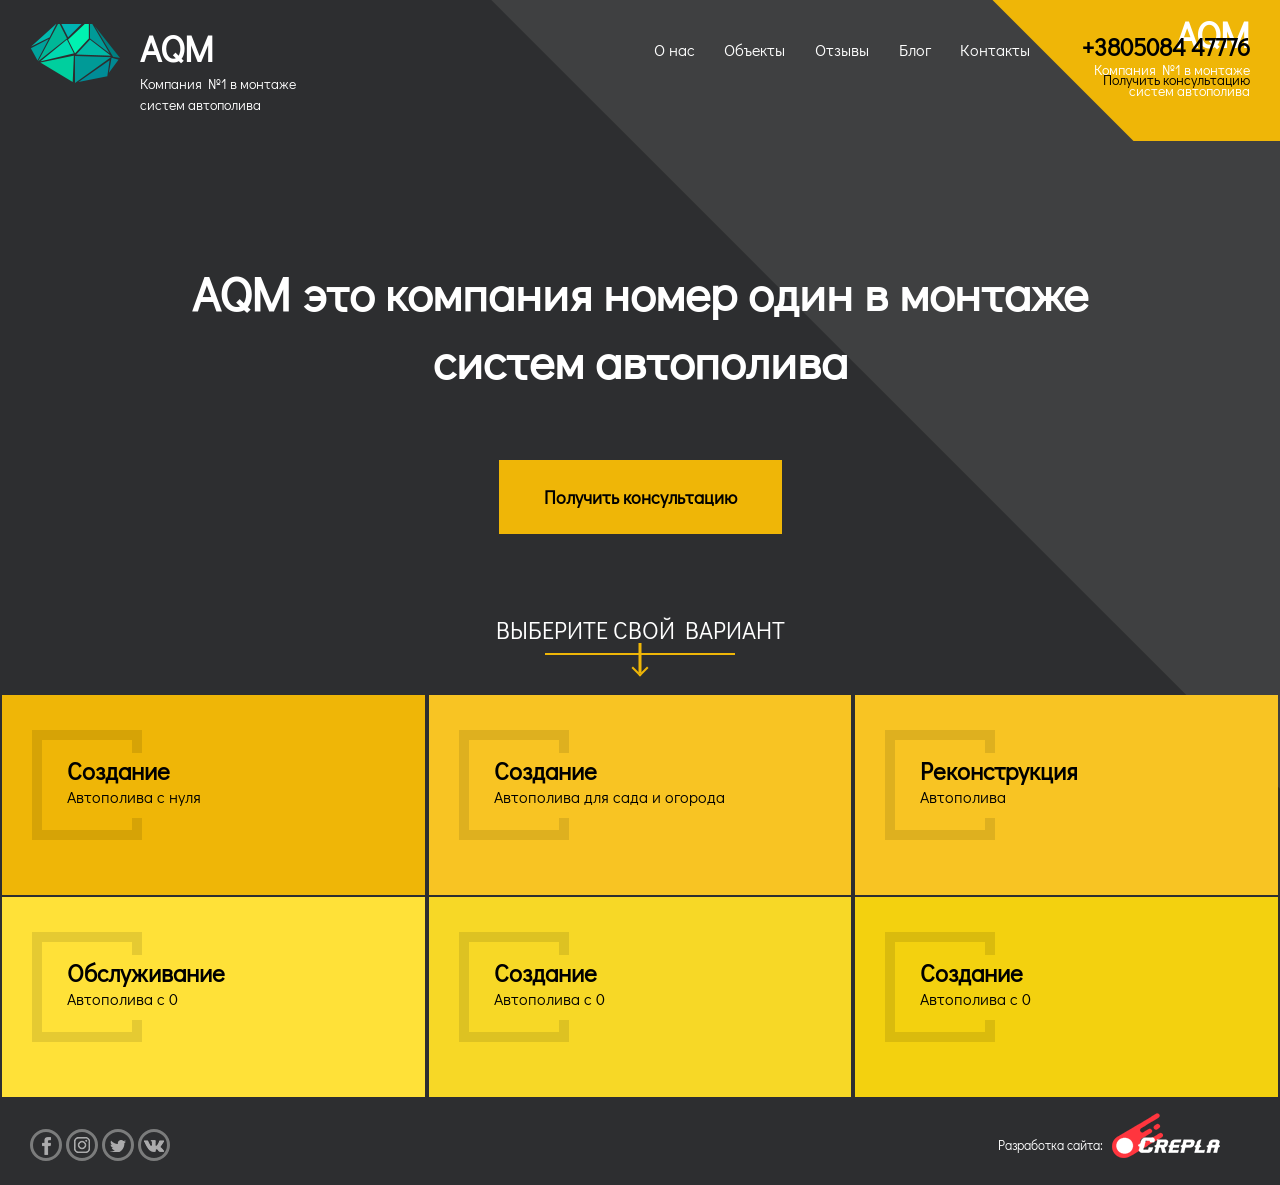
==== index.html @ 37f08224 "1" ====
<!DOCTYPE html>
<html lang="ru">
<head>
	<meta charset="UTF-8">
	<meta http-equiv="X-UA-Compatible" content="IE=edge">
	<meta name="viewport" content="width=device-width, initial-scale=1">
	<title>main</title>
	<link rel="shortcut icon" href="img/logo.png" type="image/png">
	<link rel="stylesheet" href="css/style.min.css">
	<link href="https://fonts.googleapis.com/css?family=Didact+Gothic" rel="stylesheet">
</head>
<body>

	<div class="figure_wrapper">
		<div class="figure1"></div>
		<div class="figure2"></div>

		<header class="header clearfix">
			<div class="logo">
				<h1>AQM</h1>
				<span>Компания №1 в монтаже систем автополива</span>
			</div>

			<div class="header_right">
				<div class="show_menu">
					<div class="menu_line"></div>
					<div class="menu_line"></div>
					<div class="menu_line"></div>
				</div>
				<nav class="hide">
					<div class="hide_menu"></div>
					<div class="menu_text">
						<h1>AQM</h1>
						<span>Компания №1 в монтаже систем автополива</span>
					</div>
					<ul class="menu_inline">
						<li><a href="about.html">О нас</a></li>
						<li><a href="gallery.html">Объекты</a></li>
						<li><a href="reviews.html">Отзывы</a></li>
						<li><a href="blog.html">Блог</a></li>
						<li><a href="contact.html">Контакты</a></li>
					</ul>
				</nav>
				<div class="header_phone">
					<a href="tel:+380508447776" class="phone">+3805084 47776</a>
					<a href="#" class="text">Получить консультацию</a>
				</div>
			</div>
		</header>

		<div class="wrapper_main">

			<div class="caption">
				<h1>AQM это компания номер один в монтаже систем автополива</h1>
				<button>Получить консультацию</button>
				<span>Выберите свой вариант</span>
				<div class="figures"></div>
			</div>

			<div class="variants">
				<ul>
					<li>
						<a href="#">
							<div class="variant">
								<span>Создание</span>
								<span>Автополива с нуля</span>
							</div>
						</a>
					</li>
					<li>
						<a href="#">
							<div class="variant">
								<span>Создание</span>
								<span>Автополива для сада и огорода</span>
							</div>
						</a>
					</li>
					<li>
						<a href="#">
							<div class="variant">
								<span>Реконструкция</span>
								<span>Автополива</span>
							</div>
						</a>
					</li>
					<li>
						<a href="#">
							<div class="variant">
								<span>Обслуживание</span>
								<span>Автополива с 0</span>
							</div>
						</a>
					</li>
					<li>
						<a href="#">
							<div class="variant">
								<span>Создание</span>
								<span>Автополива с 0</span>
							</div>
						</a>
					</li>
					<li>
						<a href="#">
							<div class="variant">
								<span>Создание</span>
								<span>Автополива с 0</span>
							</div>
						</a>
					</li>
				</ul>
			</div>
		</div>

		<footer class="footer">
			<div class="social">
				<a href="#">
					<div class="social_sprite fb">
					</div>
				</a>
				<a href="#">
					<div class="social_sprite inst">
					</div>
				</a>
				<a href="#">
					<div class="social_sprite tw">
					</div>
				</a>
				<a href="#">
					<div class="social_sprite vk">
					</div>
				</a>
			</div>

			<div class="made_by clearfix">
				<span>Разработка сайта:</span>
				<a href="http://www.crepla.com/">
					<div class="manufacturer"></div>
				</a>
			</div>
		</footer>
	</div>

</body>
</html>
---- css/style.min.css ----
@charset "UTF-8";*,body,html{margin:0;padding:0}body{background-color:#2d2e30;font-family:'Didact Gothic',sans-serif}*{box-sizing:border-box;background-repeat:no-repeat}.figure_wrapper{position:relative;width:100%;height:100%;margin:0 auto;overflow:hidden}.figure_wrapper .figure1{position:absolute;z-index:-1;top:-3500px;left:50%;width:5000px;height:5000px;background-color:#3f4041;transform:rotate(-45deg) translateX(-80px)}.figure_wrapper .figure2,.figure_wrapper .figure3{position:absolute;z-index:-1;background-color:#efb607}.figure_wrapper .figure2{right:-240px;transform:skew(45deg) translateX(540px);top:-6px;width:1000px;height:147px}.figure_wrapper .figure3{top:-3500px;left:50%;width:5000px;height:5000px;transform:rotate(-45deg) translateX(-80px)}.figure_wrapper .figure4{left:50%;width:5000px;height:5000px;transform:skew(-30deg) translateX(-28%)}.figure_wrapper .figure4,.figure_wrapper .figure5,.figure_wrapper .figure6{position:absolute;z-index:-1;background-color:#efb607}.figure_wrapper .figure5{left:50%;top:-6px;width:4000px;height:4000px}.figure_wrapper .figure6{top:-250px;right:-1500px;width:2000px;height:2000px;transform:rotate(45deg)}.figure_wrapper .figure7{position:absolute;z-index:1;top:-6px;right:-1300px;width:1000px;height:1147px;background-color:#efb607;transform:skew(45deg)}.figure_wrapper .figure8{position:absolute;z-index:0;left:-4500px;width:4000px;height:4000px;background-color:#232323;transform:rotate(45deg) translatey(-20%)}.figure_wrapper .figure9{position:absolute;z-index:0;right:-1850px;width:1000px;height:1147px;background-color:#efb607;transform:rotate(45deg) translatey(100%)}h1,h2,h3,h4,h5,h6,p,ul{margin:0;padding:0;list-style-type:none}h1,h2,h3,h4,h5,h6{font-family:'Didact Gothic';font-weight:700}a:active,a:hover,a:link,a:visited{text-decoration:none;color:#000}.header .header_right nav,.menu_inline li{display:inline-block}.button,button{cursor:pointer;margin:0;outline:none}.clearfix::after{content:'';display:block;clear:both}.wrapper{width:100%;max-width:1324px;padding:0 20px;margin:0 auto;min-height:calc(100vh - 265px)}.wrapper_about{max-width:1200px;margin:0 auto}.wrapper_main{width:100%;margin:0 auto;min-height:calc(100vh - 265px)}.wrapper_services,.wrapper_wide{padding:0 30px;margin:0 auto;min-height:calc(100vh - 255px)}.wrapper_services{max-width:1248px;padding:0 20px}.content,.sidebar{display:inline-block}.content{vertical-align:top;float:left;width:67.5%;max-width:864px}.sidebar{float:right;width:31%;max-width:400px}.block{border-radius:5px;background-color:#fff;overflow:hidden}.block_full_news{background-color:#fff;box-shadow:0 0 10px rgba(0,0,0,.1)}.breadcrumbs{margin-left:20px}.breadcrumbs ul li{position:relative;padding-right:25px;font-size:14px;color:#999}.breadcrumbs ul li::after{content:'';position:absolute;right:8px;top:30px;width:6px;height:6px;border-top:1px solid #f0f0f0;border-right:1px solid #f0f0f0;transform:rotate(45deg)}.breadcrumbs ul li:last-child::after{display:none}.breadcrumbs ul li a{font-size:14px;color:#666;line-height:65px;text-decoration:underline}.footer,.header{width:100%;margin:-1px auto 45px}.header .logo{float:left;width:330px;padding-left:140px;margin-top:25px;color:#fff;background-image:url(../img/logo.png);background-position:30px -5px}.header .header_right .menu_text h1,.header .logo h1{font-size:36px}.about .help .numbers .progress span,.header .header_right .menu_text span,.header .logo span{font-size:14px}.header .logo_black{color:#000}.header .header_right{float:right}.header .header_right .menu_text{position:absolute;top:10px;right:30px;width:180px;color:#fff;text-align:right}.header .header_right nav ul{z-index:10;display:inline-block;padding-right:35px}.header .header_right nav ul li{padding:0 1vw;padding-top:45px;padding-bottom:45px;margin-top:-5px;font-size:16px}.header .header_right nav ul li:hover{cursor:pointer;padding-top:31px;border-top:14px solid #efb607;font-family:'Didact Gothic';font-weight:700}.header .header_right nav ul li:hover a{border-bottom:1px dashed #fff}.header .header_right nav ul li a{color:#fff}.header .header_right .header_phone{position:relative;z-index:2;display:inline-block;padding-right:30px;margin-top:20px}.header .header_right .header_phone .phone{display:block;margin-bottom:8px;font-family:'Didact Gothic';font-weight:700;font-size:24px}.header .header_right .header_phone .text{float:right;font-size:14px}.header .header_right .header_phone .text:hover,.header .header_right_black_menu nav ul li:hover a{border-bottom:1px dashed #000}.header .header_right_black_menu nav ul li:hover{border-top:14px solid #000}.header .header_right_black_menu nav ul li a{color:#000}.footer{height:82px;padding:0 30px 20px;margin:0 auto}.footer .social{float:left;margin-top:30px;margin-bottom:20px}.footer .social .social_sprite{display:inline-block;width:32px;height:32px;border:3px solid #7b7c7c;border-radius:50%;background-image:url(../img/social_sprite.png)}.footer .social .social_sprite:hover{border:3px solid #fff}.footer .social .social_sprite_black{border:3px solid #000;background-image:url(../img/social_sprite_black.png)}.footer .social .social_sprite_black:hover{border:3px solid #7b7c7c}.footer .social .fb{background-position:9px 5px}.footer .social .inst{background-position:-33px 5px}.footer .social .tw{background-position:-73px 5px}.footer .social .vk{background-position:-112px 5px}.footer .made_by{float:right;width:270px;height:60px;margin:14px auto 0;text-align:center}.footer .made_by span{vertical-align:middle;font-size:13px;color:#fff}.footer .made_by .manufacturer{display:inline-block;vertical-align:middle;width:120px;height:63px;margin-left:5px;background-image:url(../img/crepla.png)}.footer .made_by_black span{color:#000}.footer .made_by_black .manufacturer{background-image:url(../img/crepla_black.png)}.caption{position:relative;padding-top:100px;margin-bottom:50px}.caption h1{width:90%;max-width:1000px;margin:0 auto 65px;font-size:48px;line-height:68px;color:#fff}.caption button{padding:25px 45px;margin-bottom:80px;border:none;outline:none;font-family:'Didact Gothic';font-weight:700;font-size:18px;background-color:#efb607}.caption span{position:relative;display:block;font-size:24px;text-transform:uppercase;color:#fff}.caption .figures,.caption .figures::after{position:absolute;left:50%;transform:translateX(-50%)}.caption .figures{bottom:-10px;border-bottom:2px solid #efb607;width:190px;height:1px}.caption .figures::before{content:'';position:absolute;top:9px;left:50%;width:10px;height:10px;transform:translateX(-50%) rotate(45deg);border-right:2px solid #efb607;border-bottom:2px solid #efb607}.caption .figures::after{content:'';top:-10px;width:3px;height:30px;background-color:#efb607}.caption,.caption h1,.variants ul{text-align:center}.variants ul li{width:33%;display:inline-block;margin-bottom:2px;text-align:left}.variants ul li:first-child{background-color:#efb607}.variants ul li:nth-of-type(2),.variants ul li:nth-of-type(3){background-color:#f8c423}.variants ul li:nth-of-type(4){background-color:#ffe138}.variants ul li:nth-of-type(5){background-color:#f7d826}.variants ul li:last-child{background-color:#f3d10f}.variants ul li a .variant{position:relative;height:200px;padding:60px 30px 60px 65px}.variants ul li a .variant::before{content:'';position:absolute;top:35px;left:30px;width:110px;height:110px;background-image:url(../img/figure_variants.png)}.variants ul li a .variant span{display:block;font-size:16px}.variants ul li a .variant span:nth-of-type(1){font-family:'Didact Gothic';font-weight:700;font-size:24px}.gallery{vertical-align:top;padding-left:50px}.gallery .screen_slider{position:relative;margin-left:10px}.gallery .screen_slider .screen_slider_points{position:absolute;top:10px;left:0}.gallery .screen_slider .screen_slider_points li{position:relative;width:5px;height:5px;margin-bottom:2.5vw;cursor:pointer;background-color:#4d4d4d}.gallery .screen_slider .screen_slider_points li:after{content:'';position:absolute;top:5px;left:2px;width:1px;height:2.5vw;background-color:#4d4d4d}.gallery .screen_slider .screen_slider_points li .active_screen{position:absolute;z-index:1;top:-15px;left:-21px;width:42px;height:30px;background-image:url(../img/logo.png);background-size:100%;background-color:transparent}.gallery .screen_slider .slider{display:inline-block;width:64%;margin-left:3%}.gallery .screen_slider .slider .slide{position:relative;margin-bottom:15px}.gallery .screen_slider .slider .slide .slide_separator{position:absolute;left:24%;height:100%;width:2px;background-color:#fff}.gallery .screen_slider .slider .slide .slide_separator::before{content:'до';position:absolute;top:25px;left:-65px;width:65px;height:30px;background-color:#fff;text-align:center}.gallery .screen_slider .slider .slide .slide_separator::after{content:'после';position:absolute;top:25px;width:65px;height:30px;background-color:#fff;text-align:center}.facebook img,.gallery .screen_slider .slider .previews .slide_preview img,.gallery .screen_slider .slider .slide img,.google img,.importance .utility .slider .slide img,.news_all .news img,.reviews .video img,.videos .video img{width:100%}.gallery .screen_slider .slider .previews .slide_preview{width:13%;display:inline-block;margin-right:.55vw}.gallery .screen_slider .slider .previews .slide_preview:last-child{margin-right:0}.gallery .screen_slider .slider .previews .slide_preview_active{background-color:#fff}.gallery .screen_slider .slider .previews .slide_preview_active img{opacity:.5}.gallery .screen_slider .slide_description{float:right;position:relative;vertical-align:top;display:inline-block;width:29%;height:40vw;margin-right:30px;padding:30px 25px 25px;background-color:#fff;color:#333;overflow:hidden}.gallery .screen_slider .slide_description .description_scroll{position:absolute;top:100px;right:13px;height:330px;width:1px;background-color:#efb607}.gallery .screen_slider .slide_description h2{font-size:24px;margin-bottom:30px;text-transform:uppercase}.gallery .screen_slider .slide_description ul li{position:relative;padding-left:20px;margin-bottom:10px;line-height:25px;font-size:14px}.gallery .screen_slider .slide_description ul li::before{content:'';position:absolute;left:0;top:9px;width:7px;height:7px;background-color:#efb607}.gallery .screen_slider .slide_description button{position:absolute;right:25px;bottom:25px;width:80%;max-width:248px;height:53px;border:1px solid #0e0e0e;background-color:#fff;font-family:'Didact Gothic';font-weight:700}.reviews{width:100%;margin-bottom:-55px;text-align:center}.reviews h2{margin-bottom:85px;font-size:30px;color:#fff;text-align:center}.reviews .video{position:relative;display:inline-block;width:30%;margin-right:3%;margin-bottom:55px}.about .help .numbers .progress:nth-of-type(3),.reviews .video:nth-of-type(3n){margin-right:0}.about .woman .woman_text,.reviews .video button{position:absolute;top:50%;left:50%;transform:translate(-50%,-50%)}.reviews .video button{width:4vw;height:4vw;background-color:transparent;border:none}.about{background-color:#fff}.about .woman{position:relative;width:100%;height:500px;background-image:url(../img/woman.png);background-position:50% 0;color:#fff}.about .woman .woman_text{font-size:24px;line-height:38px;text-align:center}.about .help h2,.about .woman .woman_text h2{margin-bottom:10px;text-align:center;text-transform:uppercase}.about .help h2{position:relative;font-size:24px;margin-top:40px;margin-bottom:50px}.about .help h2::after{content:'';position:absolute;left:50%;bottom:-25px;transform:translate(-50%);width:150px;height:5px;background-color:#efb607}.about .help p{width:100%;max-width:1040px;padding:0 20px;margin:0 auto 60px;text-align:center;font-size:14px;line-height:22px}.about .help .numbers{width:810px;margin:0 auto 50px;text-align:center}.about .help .numbers .progress{display:inline-block;width:180px;margin-right:100px;text-align:center;vertical-align:top}.about .help .numbers .progress .number{font-family:'Didact Gothic';font-weight:700;font-size:30px;line-height:52px}.about .help .about{padding:20px}.about .help .about img{float:left;margin-right:20px;max-width:100%}.about .help .about p{max-width:1200px;padding:0;text-align:left}.contact{float:left;width:40%;min-width:400px;color:#fff}.contact h2{margin-bottom:40px;font-size:30px;text-transform:uppercase}.contact form label{font-size:14px;color:#ccc;line-height:32px}.contact form input{width:100%;height:50px;padding:20px;margin-top:5px;margin-bottom:10px;font-size:14px;outline:none}.contact form input::-webkit-input-placeholder,.contact form textarea::-webkit-input-placeholder{color:#333}.contact form input::-moz-placeholder,.contact form textarea::-moz-placeholder{color:#333}.contact form input:-ms-input-placeholder,.contact form textarea:-ms-input-placeholder{color:#333}.contact form input::placeholder,.contact form textarea::placeholder{color:#333}.contact form textarea{width:100%;height:127px;margin-top:5px;padding:20px;outline:none;resize:none}.contact form .button{width:174px;height:56px;margin-top:25px;border:none;outline:none;background-color:#efb607}.address,.address_services{float:right;width:390px;height:380px;margin-top:80px;padding:30px 20px;background-color:#fff;font-size:18px}.address .address_element{height:45px;padding-left:70px;margin-bottom:40px;background-image:url(../img/addredd_sprite.png)}.address .timetable{background-position:0 -85px}.address .email{background-position:0 -168px}.address .phone{background-position:0 -255px}.address_services{margin-top:-70px}.address_services .address_element{padding-left:70px;margin-bottom:40px;height:45px;background-image:url(../img/addredd_sprite.png)}.address_services .timetable{background-position:0 -85px}.address_services .email{background-position:0 -168px}.address_services .phone{background-position:0 -255px}.laying{position:relative;z-index:-1;width:100%;height:34.2vw;margin:0 auto;background-image:url(../img/big_sprite.jpg);background-position:50% 0;background-size:100%;color:#fff}.laying h1,.videos{width:100%;text-align:center}.laying h1{position:absolute;left:50%;top:50%;transform:translate(-50%,-50%);max-width:940px;font-size:40px;line-height:52px}.importance{position:relative;color:#fff}.importance h2,.videos h2{font-size:30px;text-transform:uppercase;text-align:center}.importance h2{padding:0 20px;margin:70px 0}.importance .utility{margin-bottom:50px}.importance .utility h3{position:relative;font-size:24px;text-transform:uppercase;line-height:38px;margin-bottom:40px}.importance .utility h3::after{content:'';position:absolute;bottom:-15px;left:0;width:130px;height:6px;background-color:#efcc07}.importance .utility .slider{float:left;position:relative;width:400px;height:auto;margin-right:30px;margin-bottom:20px}.importance .utility .slider .arrow{position:absolute;bottom:-25px;width:55px;height:55px;background-color:#efb607;cursor:pointer}.importance .utility .slider .arrow::after{content:'';position:absolute;width:15px;height:15px;border-top:1px solid #2c2201;border-left:1px solid #2c2201}.importance .utility .slider .left_arrow{left:15px}.importance .utility .slider .left_arrow::after{top:20px;left:20px;transform:rotate(-45deg)}.importance .utility .slider .right_arrow{right:15px}.importance .utility .slider .right_arrow::after{top:20px;right:24px;transform:rotate(135deg)}.importance .utility p{line-height:22px}.videos{margin-bottom:60px}.videos h2{margin:50px;color:#fff}.videos .video{position:relative;display:inline-block;width:30.5%;margin-right:3%}.bottom_menu .opened_menu .opened_menu_news:last-child,.request form input[type=text]:last-child,.videos .video:last-child{margin-right:0}.videos .video button{position:absolute;left:50%;top:50%;width:50px;height:50px;transform:translate(-50%,-50%);background-color:transparent;border:none}.request,.request form{width:100%;text-align:center}.request{height:380px;margin:0 auto;padding-top:90px;background-color:#efb607;padding-bottom:0}.request .wrapper{max-width:1120px;padding:0 20px}.map h2,.request h2{font-size:30px;text-transform:uppercase}.request h2{margin-bottom:50px}.request form{max-width:1100px}.request form input[type=text]{width:30%;height:55px;padding:20px;margin-bottom:35px;margin-right:7px;outline:none}.request form .button{min-width:260px;padding:20px;border:3px solid #000;font-size:18px;background-color:transparent}.map{padding-top:75px;margin-bottom:-100px}.map h2{margin-top:10px;color:#fff;line-height:43px}.map .address{margin-top:-95px}.bottom_menu{width:100%;max-width:1284px;margin-bottom:30px;box-shadow:0 0 10px rgba(0,0,0,.1)}.bottom_menu ul{padding-left:28px}.bottom_menu ul li{padding:0 20px;height:60px;line-height:60px;cursor:pointer}.bottom_menu .opened_menu .bottom_menu ul li:hover,.bottom_menu .opened_menu .side_menu ul li:hover,.bottom_menu ul li:hover{background-color:#f7f7f7}.bottom_menu ul li a{font-family:'Didact Gothic';font-weight:700;font-size:14px}.bottom_menu .opened_menu{display:none;position:absolute;z-index:1;top:143px;width:1285px;height:375px;background-color:#fff;box-shadow:0 0 20px rgba(0,0,0,.2);border-radius:5px;vertical-align:top}.bottom_menu .opened_menu .bottom_menu{margin-bottom:0;border-bottom:1px solid #f2f2f2;box-shadow:none}.bottom_menu .opened_menu .side_menu{display:inline-block;width:235px;margin-right:40px;vertical-align:top}.bottom_menu .opened_menu .side_menu ul{padding-left:0}.bottom_menu .opened_menu .side_menu ul li{height:50px;border-bottom:1px solid #f2f2f2;line-height:50px;cursor:pointer}.bottom_menu .opened_menu .opened_menu_news{display:inline-block;width:320px;height:254px;margin:25px 10px 25px 0;font-size:14px}.bottom_menu .opened_menu .opened_menu_news img{margin-bottom:5px}.bottom_menu .opened_menu .opened_menu_news h3{font-size:14px;line-height:22px;margin-bottom:15px}.bottom_menu .opened_menu .opened_menu_news .date,.slider{position:relative}.bottom_menu .opened_menu .opened_menu_news .date img,.full_news .full_news_text .underheader .calendar img{position:absolute}.bottom_menu .opened_menu .opened_menu_news .date span{padding-left:25px}.slider{height:460px;margin-bottom:45px}.slider .slider_text{position:absolute;top:270px;width:864px;height:140px;padding:35px 30px 30px;background-color:rgba(0,0,0,.7);color:#fff}.slider .slider_text h2{width:450px;font-size:22px;line-height:24px;margin-bottom:14px}.slider .slider_text span{font-size:14px;line-height:24px}.slider .bullets ul{position:absolute;top:427px;left:50%;transform:translateX(-50%)}.slider .bullets ul li{display:inline-block;width:12px;height:12px;border:2px solid #fff;border-radius:6px;cursor:pointer}.slider .bullets .active_bullet{background-color:#fff}.news_all{width:100%;text-align:justify}.news_all .news{position:relative;display:inline-block;width:49%;max-width:422px;min-height:440px;margin-bottom:20px}.news_all .news:last-child{float:right}.news_all .news .news_text{min-height:200px;padding:20px;line-height:22px}.news_all .news .news_text h3{font-size:16px;margin-bottom:10px;margin-top:-5px;height:45px}.news_all .news .news_text p{font-size:14px;color:#666}.news_all .news .news_text .date{width:100px;margin-top:13px;padding-left:35px;background-image:url(../img/calendar.png);background-position:0 2px}.news_all .news .news_text .date span,.subscribe span{font-size:14px}.news_all .news .news_text a{float:right;text-decoration:underline;font-size:14px;color:#333;margin-top:-25px}.pages{text-align:center;margin-bottom:20px}.pages ul li{display:inline-block;color:#fff;cursor:pointer}.pages ul .page{display:inline-block;width:40px;height:40px;background-color:#fff;color:#666;text-align:center;line-height:40px}.pages ul .page_arrow{width:80px}.best .sidebar_slider .sidebar_slider_text .bullets ul .active,.pages ul .active{background-color:#efb607}.search{position:relative}.search form input{width:360px;padding-left:16px;border:none;line-height:50px;outline:none}.search form button{position:absolute;top:1px;right:0;width:40px;height:51px;border:none;background-color:#fff;background-image:url(../img/search_button.png);background-position:12px 19px;cursor:pointer;outline:none}.search,.sidebar_news{margin-bottom:20px}.sidebar_news .switch{background-color:#f3f3f3}.sidebar_news .switch button{width:50%;height:50px;border:none;border-top-left-radius:5px;border-top-right-radius:5px;font-size:14px;outline:none}.sidebar_news .switch button:nth-of-type(2){margin-left:-1.5%}.sidebar_news .switch .active_button{background-color:#fff;font-family:'Didact Gothic';font-weight:700}.sidebar_news .fresh_news .one_news{position:relative;min-height:96px;padding:16px 20px 20px 84px;border-bottom:1px solid #f0f0f0;line-height:20px}.sidebar_news .fresh_news .one_news img{position:absolute;top:20px;left:20px}.sidebar_news .fresh_news .one_news h3{font-size:14px;color:#333}.sidebar_news .fresh_news .one_news span{font-size:12px;color:#666}.subscribe{padding:20px;margin-bottom:20px}.subscribe h4{font-size:18px;line-height:22px;margin-bottom:25px}.subscribe form{margin-top:10px}.subscribe form input{width:64%;height:45px;padding-left:15px;margin-right:5px;border:none;border-radius:5px;background-color:#f2f2f2;outline:none}.subscribe form input:placeholder{color:#000}.prev_next a,.subscribe form button{font-family:'Didact Gothic';font-weight:700}.subscribe form button{float:right;width:33.3%;height:45px;background-color:#efb607;border:none;border-radius:5px;outline:none}.best{min-height:423px}.best h4{padding-left:20px;line-height:67px}.best .sidebar_slider .sidebar_slider_text{position:relative;padding:20px 20px 60px}.best .sidebar_slider .sidebar_slider_text .rating ul{margin-top:-5px;margin-bottom:20px}.best .sidebar_slider .sidebar_slider_text .rating ul li{display:inline-block;margin-right:-2px}.best .sidebar_slider .sidebar_slider_text a{position:absolute;top:15px;right:20px;color:#333;text-decoration:underline}.best .sidebar_slider .sidebar_slider_text h5{margin:0 auto;width:100%;text-align:center;line-height:22px}.best .sidebar_slider .sidebar_slider_text .bullets{position:absolute;bottom:20px;left:50%;transform:translateX(-50%)}.best .sidebar_slider .sidebar_slider_text .bullets ul li{display:inline-block;width:12px;height:12px;border-radius:6px;background-color:#f2f2f2;cursor:pointer}.best,.google,.share h3{margin-bottom:20px}.full_news .big_sprite,.recommend .recommend_news_all .recommend_news img{width:100%}.full_news .full_news_text h2{font-size:22px;line-height:60px;padding-left:20px;color:#333}.full_news .full_news_text .underheader{position:relative;padding-left:20px;margin-bottom:20px}.full_news .full_news_text .underheader .calendar{display:inline-block}.full_news .full_news_text .underheader .calendar span{padding-left:35px}.full_news .full_news_text .underheader a{margin-left:35px;text-decoration:underline}.full_news .full_news_text .underheader .rating{position:absolute;right:20px;display:inline-block}.full_news .full_news_text .underheader .rating img{margin-right:-2px}.full_news .article{padding:20px 20px 30px}.full_news .article p{font-size:14px;line-height:22px}.full_news .article h4{font-size:16px;line-height:70px}.full_news .article span{margin-top:20px;font-family:'Didact Gothic';font-style:italic;color:#666;font-size:14px}.full_news .article span a{color:#666;text-decoration:underline}.prev_next{margin:25px 0}.prev_next a{color:#666}.prev_next .next,.prev_next .prev{position:relative;display:inline-block;border-bottom:1px solid #666;cursor:pointer}.prev_next .next::after,.prev_next .next::before,.prev_next .prev::after,.prev_next .prev::before{content:'';position:absolute;width:4px;height:4px;border-top:1px solid #666;border-right:1px solid #666}.prev_next .prev{padding-left:15px}.prev_next .prev::after,.prev_next .prev::before{top:8px;left:0;transform:rotate(-135deg)}.prev_next .prev::after{left:5px}.prev_next .next{float:right;padding-right:15px}.prev_next .next::after,.prev_next .next::before{top:8px;right:5px;transform:rotate(45deg)}.prev_next .next::after{right:0}.disqus{padding:20px}.disqus img{width:100%;max-width:828px}.recommend,.share{padding:25px 20px;margin-bottom:20px}.share h3{font-size:20px}.share img{width:100%;max-width:650px}.recommend h3{margin-bottom:35px}.recommend .recommend_news_all{display:flex}.recommend .recommend_news_all .recommend_news{justify-content:space-between;margin-right:21px;border:1px solid #e2e2e2}.recommend .recommend_news_all .recommend_news:last-child{margin-right:0}.recommend .recommend_news_all .recommend_news h5{margin:20px 0;font-family:'Didact Gothic';font-size:14px;line-height:22px;text-align:center}.disqus{margin-bottom:80px}.search_bar{width:100%;margin-bottom:20px;padding:20px;background-color:#fff;font-size:14px}.search_bar .breadcrumbs{margin-left:0}.search_bar h2{margin-bottom:25px}.search_bar .search{position:relative;z-index:1;margin-bottom:100px}.search_bar .search form input{position:absolute;width:100%;border:1px solid #e2e2e2}@media (min-width:1600px){.header .logo h1{font-size:2.25vw}.header .logo{width:20.5vw;padding-left:8.75vw;background-size:5.75vw}.header .header_right nav{margin-top:-8px}.header .header_right nav ul{padding-right:3vw}.header .header_right nav ul li{padding-top:3vw;padding-bottom:3vw;margin-top:0;font-size:1vw}.header .header_right nav ul li:hover{padding-top:2vw;border-top:.5vw solid #efb607}.caption span,.header .header_right .header_phone .phone{font-size:1.5vw}.footer .made_by span,.header .header_right .header_phone .text,.header .logo span{font-size:.85vw}.header .header_right_black_menu nav ul li:hover{border-top:.5vw solid #000}.footer .social .social_sprite{width:2vw;height:2vw}.footer .made_by{width:18vw}.footer .made_by .manufacturer{width:7.5vw;height:3.5vw;background-size:100%}.caption{margin-bottom:3vw}.caption h1{width:65%;max-width:4000px;font-size:3vw;line-height:4.2vw}.caption button{padding:1.5vw 2.5vw;font-size:1.1vw}.caption .figures{bottom:-.6vw;width:12vw}.caption .figures::before{top:.5vw;width:.5vw;height:.5vw}.caption .figures::after{height:1.5vw}.variants ul li a .variant{height:12.5vw;padding:4vw}.variants ul li a .variant::before{top:2.5vw;left:2vw;width:7vw;height:7vw;background-size:100%}.variants ul li a .variant span{font-size:1vw}.variants ul li a .variant span:nth-of-type(1){font-size:1.5vw}.gallery .screen_slider .slide_description{height:40vw;margin-right:1.9vw;padding:1.9vw 1.5vw 1.5vw}.gallery .screen_slider .slide_description h2{font-size:1.5vw;margin-bottom:1.9vw}.gallery .screen_slider .slide_description ul li{margin-bottom:.6vw;padding-left:1.3vw;font-size:.88vw;line-height:1.5vw}.gallery .screen_slider .slide_description ul li::before{width:.4vw;height:.4vw}.gallery .screen_slider .slide_description button{right:1.6vw;bottom:1.6vw;width:15.5vw;max-width:10000px;height:3.3vw;font-size:.84vw}.contact h2{font-size:1.85vw}.contact form label{font-size:.9vw;line-height:2vw}.contact form input{padding:1.5vw;font-size:.9vw}.contact form textarea{height:8vw;padding:1.5vw}.contact form textarea::-webkit-input-placeholder{font-size:.9vw}.contact form textarea::-moz-placeholder{font-size:.9vw}.contact form textarea:-ms-input-placeholder{font-size:.9vw}.contact form textarea::placeholder{font-size:.9vw}.contact form .button{width:11vw;height:3.5vw}.address{width:24.5vw;height:24vw;font-size:1.1vw}.address .address_element{padding-left:4.5vw;margin-bottom:2.6vw;height:2.7vw}}@media (max-width:1000px){.header .logo{display:none}.header .header_right .show_menu{position:absolute;left:40px;top:40px;width:40px;height:40px;cursor:pointer}.header .header_right .show_menu .menu_line{width:40px;height:5px;margin-bottom:12px;background-color:#fff}.header .header_right .hide_menu{position:absolute;z-index:11;top:30px;left:20px;width:50px;height:50px;cursor:pointer}.header .header_right .hide_menu:after,.header .header_right .hide_menu:before{content:'';position:absolute;left:-5px;height:5px;width:60px;background-color:#fff}.header .header_right .hide_menu:before{top:22.5px;transform:rotate(45deg)}.header .header_right .hide_menu:after{bottom:22.5px;transform:rotate(-45deg)}.header .header_right nav{position:absolute;z-index:10;top:0;left:0;width:100%;height:100vh;min-height:425px;background-color:rgba(0,0,0,.9)}.header .header_right nav ul{width:100%;padding-top:120px;padding-right:0}.header .header_right nav ul li{display:block;float:left;width:100%;padding-top:20px;padding-bottom:20px;padding-left:15vw;padding-right:15vw;margin:0;text-align:center}.header .header_right nav ul li:hover{padding-top:20px;border:none;background-color:#efb607}.header .header_right nav ul li:hover a{color:#000;border-bottom:none}.header .header_right .hide{display:none}.header .header_right .header_phone{margin-top:32px}.variants ul li{width:49.5%}.gallery{padding-left:0}.gallery .screen_slider .screen_slider_points{display:none}.about .help .numbers,.address,.contact,.contact form,.gallery .screen_slider .slider,.map h2,.request form .button,.request form input[type=text],.reviews .video{width:100%}.gallery .screen_slider .slider .slide .slide_separator{left:22%}.gallery .screen_slider .slider .slide img{width:93%}.gallery .screen_slider .slider .previews .slide_preview{display:none}.reviews .video button{width:10vw;height:10vw}.about .help .numbers .progress{width:30%;min-width:200px;height:100px;margin-right:0}.address_services{width:100%;margin-top:50px}.laying{height:550px;background-size:auto}.importance .utility .slider{float:none;width:100%;height:auto;margin-bottom:40px}.importance .utility p{text-align:center}.videos .video{width:90%;margin:0 0 40px}.news_all .news .news_text h3,.request{height:auto}.news_all .news{width:100%;max-width:none}.news_all .news .news_text{min-height:100px}}@media (max-width:330px){.header .header_right .header_phone .phone{font-size:20px}}@media (max-width:500px){.footer .social{width:100%;margin-bottom:10px;text-align:center}.footer .made_by{top:100px;width:100%;text-align:center}.footer .made_by span{display:none}}@media (max-width:700px){.variants ul li{width:100%}}@media (max-width:750px){.about .help .about img{width:100%;margin-bottom:20px}}
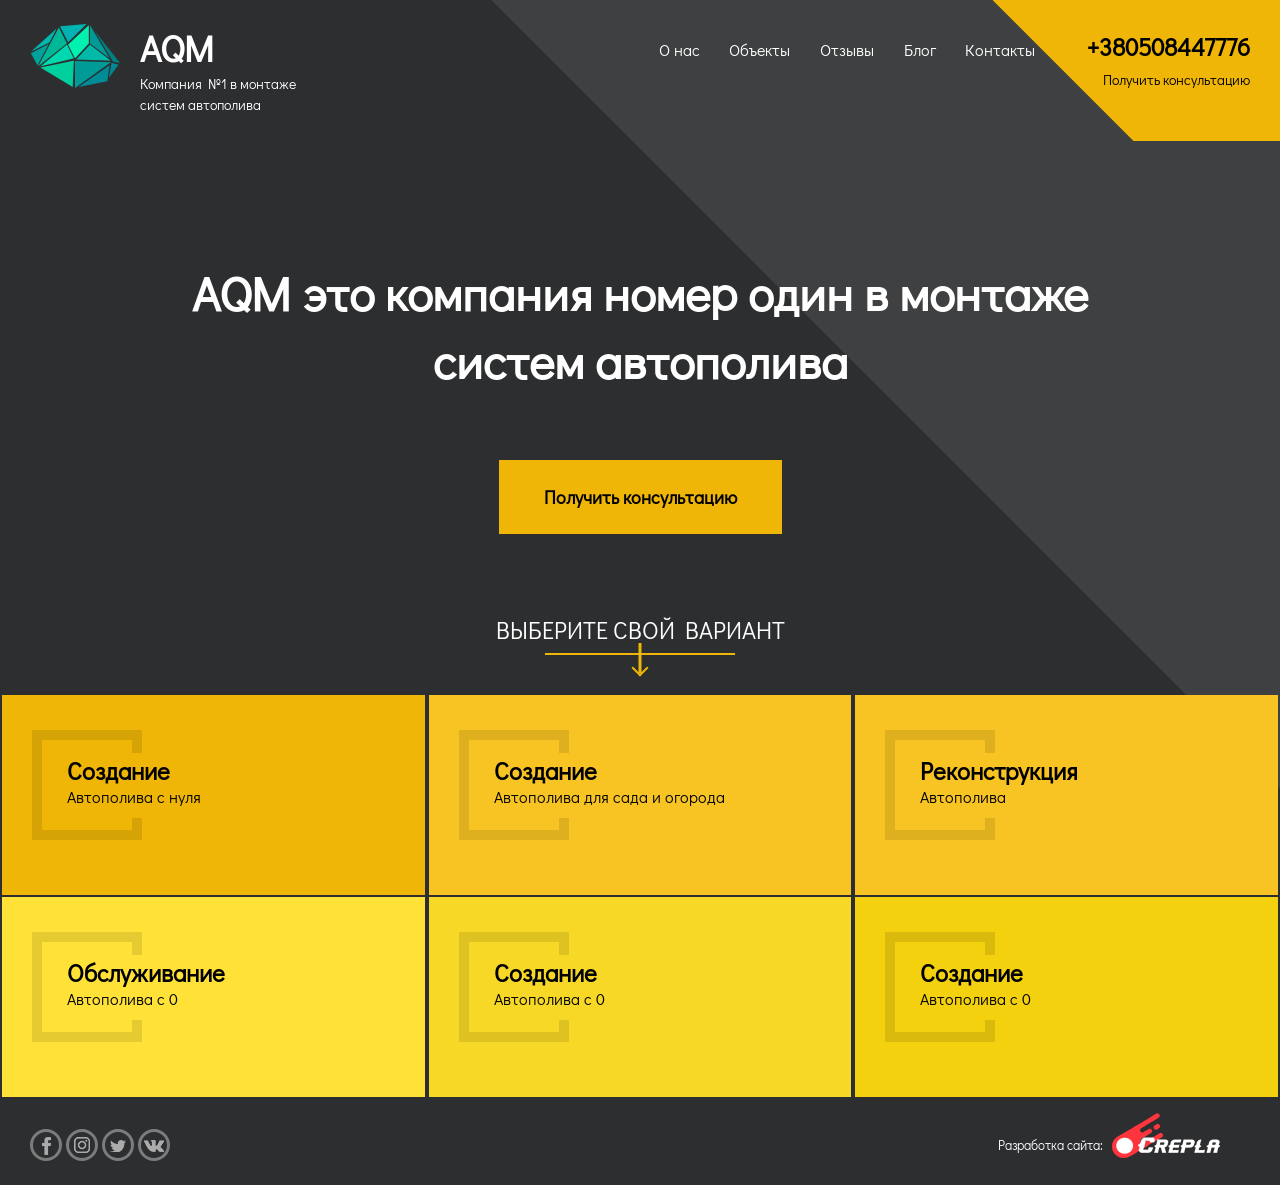
==== commit 1a62f6a9: "day progress" ====
--- a/index.html
+++ b/index.html
@@ -16,10 +16,12 @@
 		<div class="figure2"></div>
 
 		<header class="header clearfix">
-			<div class="logo">
-				<h1>AQM</h1>
-				<span>Компания №1 в монтаже систем автополива</span>
-			</div>
+			<a href="index.html">
+				<div class="logo">
+					<h1>AQM</h1>
+					<span>Компания №1 в монтаже систем автополива</span>
+				</div>
+			</a>
 
 			<div class="header_right">
 				<div class="show_menu">
@@ -42,7 +44,7 @@
 					</ul>
 				</nav>
 				<div class="header_phone">
-					<a href="tel:+380508447776" class="phone">+3805084 47776</a>
+					<a href="tel:+380508447776" class="phone">+380508447776</a>
 					<a href="#" class="text">Получить консультацию</a>
 				</div>
 			</div>
--- a/css/style.min.css
+++ b/css/style.min.css
@@ -1 +1 @@
-@charset "UTF-8";*,body,html{margin:0;padding:0}body{background-color:#2d2e30;font-family:'Didact Gothic',sans-serif}*{box-sizing:border-box;background-repeat:no-repeat}.figure_wrapper{position:relative;width:100%;height:100%;margin:0 auto;overflow:hidden}.figure_wrapper .figure1{position:absolute;z-index:-1;top:-3500px;left:50%;width:5000px;height:5000px;background-color:#3f4041;transform:rotate(-45deg) translateX(-80px)}.figure_wrapper .figure2,.figure_wrapper .figure3{position:absolute;z-index:-1;background-color:#efb607}.figure_wrapper .figure2{right:-240px;transform:skew(45deg) translateX(540px);top:-6px;width:1000px;height:147px}.figure_wrapper .figure3{top:-3500px;left:50%;width:5000px;height:5000px;transform:rotate(-45deg) translateX(-80px)}.figure_wrapper .figure4{left:50%;width:5000px;height:5000px;transform:skew(-30deg) translateX(-28%)}.figure_wrapper .figure4,.figure_wrapper .figure5,.figure_wrapper .figure6{position:absolute;z-index:-1;background-color:#efb607}.figure_wrapper .figure5{left:50%;top:-6px;width:4000px;height:4000px}.figure_wrapper .figure6{top:-250px;right:-1500px;width:2000px;height:2000px;transform:rotate(45deg)}.figure_wrapper .figure7{position:absolute;z-index:1;top:-6px;right:-1300px;width:1000px;height:1147px;background-color:#efb607;transform:skew(45deg)}.figure_wrapper .figure8{position:absolute;z-index:0;left:-4500px;width:4000px;height:4000px;background-color:#232323;transform:rotate(45deg) translatey(-20%)}.figure_wrapper .figure9{position:absolute;z-index:0;right:-1850px;width:1000px;height:1147px;background-color:#efb607;transform:rotate(45deg) translatey(100%)}h1,h2,h3,h4,h5,h6,p,ul{margin:0;padding:0;list-style-type:none}h1,h2,h3,h4,h5,h6{font-family:'Didact Gothic';font-weight:700}a:active,a:hover,a:link,a:visited{text-decoration:none;color:#000}.header .header_right nav,.menu_inline li{display:inline-block}.button,button{cursor:pointer;margin:0;outline:none}.clearfix::after{content:'';display:block;clear:both}.wrapper{width:100%;max-width:1324px;padding:0 20px;margin:0 auto;min-height:calc(100vh - 265px)}.wrapper_about{max-width:1200px;margin:0 auto}.wrapper_main{width:100%;margin:0 auto;min-height:calc(100vh - 265px)}.wrapper_services,.wrapper_wide{padding:0 30px;margin:0 auto;min-height:calc(100vh - 255px)}.wrapper_services{max-width:1248px;padding:0 20px}.content,.sidebar{display:inline-block}.content{vertical-align:top;float:left;width:67.5%;max-width:864px}.sidebar{float:right;width:31%;max-width:400px}.block{border-radius:5px;background-color:#fff;overflow:hidden}.block_full_news{background-color:#fff;box-shadow:0 0 10px rgba(0,0,0,.1)}.breadcrumbs{margin-left:20px}.breadcrumbs ul li{position:relative;padding-right:25px;font-size:14px;color:#999}.breadcrumbs ul li::after{content:'';position:absolute;right:8px;top:30px;width:6px;height:6px;border-top:1px solid #f0f0f0;border-right:1px solid #f0f0f0;transform:rotate(45deg)}.breadcrumbs ul li:last-child::after{display:none}.breadcrumbs ul li a{font-size:14px;color:#666;line-height:65px;text-decoration:underline}.footer,.header{width:100%;margin:-1px auto 45px}.header .logo{float:left;width:330px;padding-left:140px;margin-top:25px;color:#fff;background-image:url(../img/logo.png);background-position:30px -5px}.header .header_right .menu_text h1,.header .logo h1{font-size:36px}.about .help .numbers .progress span,.header .header_right .menu_text span,.header .logo span{font-size:14px}.header .logo_black{color:#000}.header .header_right{float:right}.header .header_right .menu_text{position:absolute;top:10px;right:30px;width:180px;color:#fff;text-align:right}.header .header_right nav ul{z-index:10;display:inline-block;padding-right:35px}.header .header_right nav ul li{padding:0 1vw;padding-top:45px;padding-bottom:45px;margin-top:-5px;font-size:16px}.header .header_right nav ul li:hover{cursor:pointer;padding-top:31px;border-top:14px solid #efb607;font-family:'Didact Gothic';font-weight:700}.header .header_right nav ul li:hover a{border-bottom:1px dashed #fff}.header .header_right nav ul li a{color:#fff}.header .header_right .header_phone{position:relative;z-index:2;display:inline-block;padding-right:30px;margin-top:20px}.header .header_right .header_phone .phone{display:block;margin-bottom:8px;font-family:'Didact Gothic';font-weight:700;font-size:24px}.header .header_right .header_phone .text{float:right;font-size:14px}.header .header_right .header_phone .text:hover,.header .header_right_black_menu nav ul li:hover a{border-bottom:1px dashed #000}.header .header_right_black_menu nav ul li:hover{border-top:14px solid #000}.header .header_right_black_menu nav ul li a{color:#000}.footer{height:82px;padding:0 30px 20px;margin:0 auto}.footer .social{float:left;margin-top:30px;margin-bottom:20px}.footer .social .social_sprite{display:inline-block;width:32px;height:32px;border:3px solid #7b7c7c;border-radius:50%;background-image:url(../img/social_sprite.png)}.footer .social .social_sprite:hover{border:3px solid #fff}.footer .social .social_sprite_black{border:3px solid #000;background-image:url(../img/social_sprite_black.png)}.footer .social .social_sprite_black:hover{border:3px solid #7b7c7c}.footer .social .fb{background-position:9px 5px}.footer .social .inst{background-position:-33px 5px}.footer .social .tw{background-position:-73px 5px}.footer .social .vk{background-position:-112px 5px}.footer .made_by{float:right;width:270px;height:60px;margin:14px auto 0;text-align:center}.footer .made_by span{vertical-align:middle;font-size:13px;color:#fff}.footer .made_by .manufacturer{display:inline-block;vertical-align:middle;width:120px;height:63px;margin-left:5px;background-image:url(../img/crepla.png)}.footer .made_by_black span{color:#000}.footer .made_by_black .manufacturer{background-image:url(../img/crepla_black.png)}.caption{position:relative;padding-top:100px;margin-bottom:50px}.caption h1{width:90%;max-width:1000px;margin:0 auto 65px;font-size:48px;line-height:68px;color:#fff}.caption button{padding:25px 45px;margin-bottom:80px;border:none;outline:none;font-family:'Didact Gothic';font-weight:700;font-size:18px;background-color:#efb607}.caption span{position:relative;display:block;font-size:24px;text-transform:uppercase;color:#fff}.caption .figures,.caption .figures::after{position:absolute;left:50%;transform:translateX(-50%)}.caption .figures{bottom:-10px;border-bottom:2px solid #efb607;width:190px;height:1px}.caption .figures::before{content:'';position:absolute;top:9px;left:50%;width:10px;height:10px;transform:translateX(-50%) rotate(45deg);border-right:2px solid #efb607;border-bottom:2px solid #efb607}.caption .figures::after{content:'';top:-10px;width:3px;height:30px;background-color:#efb607}.caption,.caption h1,.variants ul{text-align:center}.variants ul li{width:33%;display:inline-block;margin-bottom:2px;text-align:left}.variants ul li:first-child{background-color:#efb607}.variants ul li:nth-of-type(2),.variants ul li:nth-of-type(3){background-color:#f8c423}.variants ul li:nth-of-type(4){background-color:#ffe138}.variants ul li:nth-of-type(5){background-color:#f7d826}.variants ul li:last-child{background-color:#f3d10f}.variants ul li a .variant{position:relative;height:200px;padding:60px 30px 60px 65px}.variants ul li a .variant::before{content:'';position:absolute;top:35px;left:30px;width:110px;height:110px;background-image:url(../img/figure_variants.png)}.variants ul li a .variant span{display:block;font-size:16px}.variants ul li a .variant span:nth-of-type(1){font-family:'Didact Gothic';font-weight:700;font-size:24px}.gallery{vertical-align:top;padding-left:50px}.gallery .screen_slider{position:relative;margin-left:10px}.gallery .screen_slider .screen_slider_points{position:absolute;top:10px;left:0}.gallery .screen_slider .screen_slider_points li{position:relative;width:5px;height:5px;margin-bottom:2.5vw;cursor:pointer;background-color:#4d4d4d}.gallery .screen_slider .screen_slider_points li:after{content:'';position:absolute;top:5px;left:2px;width:1px;height:2.5vw;background-color:#4d4d4d}.gallery .screen_slider .screen_slider_points li .active_screen{position:absolute;z-index:1;top:-15px;left:-21px;width:42px;height:30px;background-image:url(../img/logo.png);background-size:100%;background-color:transparent}.gallery .screen_slider .slider{display:inline-block;width:64%;margin-left:3%}.gallery .screen_slider .slider .slide{position:relative;margin-bottom:15px}.gallery .screen_slider .slider .slide .slide_separator{position:absolute;left:24%;height:100%;width:2px;background-color:#fff}.gallery .screen_slider .slider .slide .slide_separator::before{content:'до';position:absolute;top:25px;left:-65px;width:65px;height:30px;background-color:#fff;text-align:center}.gallery .screen_slider .slider .slide .slide_separator::after{content:'после';position:absolute;top:25px;width:65px;height:30px;background-color:#fff;text-align:center}.facebook img,.gallery .screen_slider .slider .previews .slide_preview img,.gallery .screen_slider .slider .slide img,.google img,.importance .utility .slider .slide img,.news_all .news img,.reviews .video img,.videos .video img{width:100%}.gallery .screen_slider .slider .previews .slide_preview{width:13%;display:inline-block;margin-right:.55vw}.gallery .screen_slider .slider .previews .slide_preview:last-child{margin-right:0}.gallery .screen_slider .slider .previews .slide_preview_active{background-color:#fff}.gallery .screen_slider .slider .previews .slide_preview_active img{opacity:.5}.gallery .screen_slider .slide_description{float:right;position:relative;vertical-align:top;display:inline-block;width:29%;height:40vw;margin-right:30px;padding:30px 25px 25px;background-color:#fff;color:#333;overflow:hidden}.gallery .screen_slider .slide_description .description_scroll{position:absolute;top:100px;right:13px;height:330px;width:1px;background-color:#efb607}.gallery .screen_slider .slide_description h2{font-size:24px;margin-bottom:30px;text-transform:uppercase}.gallery .screen_slider .slide_description ul li{position:relative;padding-left:20px;margin-bottom:10px;line-height:25px;font-size:14px}.gallery .screen_slider .slide_description ul li::before{content:'';position:absolute;left:0;top:9px;width:7px;height:7px;background-color:#efb607}.gallery .screen_slider .slide_description button{position:absolute;right:25px;bottom:25px;width:80%;max-width:248px;height:53px;border:1px solid #0e0e0e;background-color:#fff;font-family:'Didact Gothic';font-weight:700}.reviews{width:100%;margin-bottom:-55px;text-align:center}.reviews h2{margin-bottom:85px;font-size:30px;color:#fff;text-align:center}.reviews .video{position:relative;display:inline-block;width:30%;margin-right:3%;margin-bottom:55px}.about .help .numbers .progress:nth-of-type(3),.reviews .video:nth-of-type(3n){margin-right:0}.about .woman .woman_text,.reviews .video button{position:absolute;top:50%;left:50%;transform:translate(-50%,-50%)}.reviews .video button{width:4vw;height:4vw;background-color:transparent;border:none}.about{background-color:#fff}.about .woman{position:relative;width:100%;height:500px;background-image:url(../img/woman.png);background-position:50% 0;color:#fff}.about .woman .woman_text{font-size:24px;line-height:38px;text-align:center}.about .help h2,.about .woman .woman_text h2{margin-bottom:10px;text-align:center;text-transform:uppercase}.about .help h2{position:relative;font-size:24px;margin-top:40px;margin-bottom:50px}.about .help h2::after{content:'';position:absolute;left:50%;bottom:-25px;transform:translate(-50%);width:150px;height:5px;background-color:#efb607}.about .help p{width:100%;max-width:1040px;padding:0 20px;margin:0 auto 60px;text-align:center;font-size:14px;line-height:22px}.about .help .numbers{width:810px;margin:0 auto 50px;text-align:center}.about .help .numbers .progress{display:inline-block;width:180px;margin-right:100px;text-align:center;vertical-align:top}.about .help .numbers .progress .number{font-family:'Didact Gothic';font-weight:700;font-size:30px;line-height:52px}.about .help .about{padding:20px}.about .help .about img{float:left;margin-right:20px;max-width:100%}.about .help .about p{max-width:1200px;padding:0;text-align:left}.contact{float:left;width:40%;min-width:400px;color:#fff}.contact h2{margin-bottom:40px;font-size:30px;text-transform:uppercase}.contact form label{font-size:14px;color:#ccc;line-height:32px}.contact form input{width:100%;height:50px;padding:20px;margin-top:5px;margin-bottom:10px;font-size:14px;outline:none}.contact form input::-webkit-input-placeholder,.contact form textarea::-webkit-input-placeholder{color:#333}.contact form input::-moz-placeholder,.contact form textarea::-moz-placeholder{color:#333}.contact form input:-ms-input-placeholder,.contact form textarea:-ms-input-placeholder{color:#333}.contact form input::placeholder,.contact form textarea::placeholder{color:#333}.contact form textarea{width:100%;height:127px;margin-top:5px;padding:20px;outline:none;resize:none}.contact form .button{width:174px;height:56px;margin-top:25px;border:none;outline:none;background-color:#efb607}.address,.address_services{float:right;width:390px;height:380px;margin-top:80px;padding:30px 20px;background-color:#fff;font-size:18px}.address .address_element{height:45px;padding-left:70px;margin-bottom:40px;background-image:url(../img/addredd_sprite.png)}.address .timetable{background-position:0 -85px}.address .email{background-position:0 -168px}.address .phone{background-position:0 -255px}.address_services{margin-top:-70px}.address_services .address_element{padding-left:70px;margin-bottom:40px;height:45px;background-image:url(../img/addredd_sprite.png)}.address_services .timetable{background-position:0 -85px}.address_services .email{background-position:0 -168px}.address_services .phone{background-position:0 -255px}.laying{position:relative;z-index:-1;width:100%;height:34.2vw;margin:0 auto;background-image:url(../img/big_sprite.jpg);background-position:50% 0;background-size:100%;color:#fff}.laying h1,.videos{width:100%;text-align:center}.laying h1{position:absolute;left:50%;top:50%;transform:translate(-50%,-50%);max-width:940px;font-size:40px;line-height:52px}.importance{position:relative;color:#fff}.importance h2,.videos h2{font-size:30px;text-transform:uppercase;text-align:center}.importance h2{padding:0 20px;margin:70px 0}.importance .utility{margin-bottom:50px}.importance .utility h3{position:relative;font-size:24px;text-transform:uppercase;line-height:38px;margin-bottom:40px}.importance .utility h3::after{content:'';position:absolute;bottom:-15px;left:0;width:130px;height:6px;background-color:#efcc07}.importance .utility .slider{float:left;position:relative;width:400px;height:auto;margin-right:30px;margin-bottom:20px}.importance .utility .slider .arrow{position:absolute;bottom:-25px;width:55px;height:55px;background-color:#efb607;cursor:pointer}.importance .utility .slider .arrow::after{content:'';position:absolute;width:15px;height:15px;border-top:1px solid #2c2201;border-left:1px solid #2c2201}.importance .utility .slider .left_arrow{left:15px}.importance .utility .slider .left_arrow::after{top:20px;left:20px;transform:rotate(-45deg)}.importance .utility .slider .right_arrow{right:15px}.importance .utility .slider .right_arrow::after{top:20px;right:24px;transform:rotate(135deg)}.importance .utility p{line-height:22px}.videos{margin-bottom:60px}.videos h2{margin:50px;color:#fff}.videos .video{position:relative;display:inline-block;width:30.5%;margin-right:3%}.bottom_menu .opened_menu .opened_menu_news:last-child,.request form input[type=text]:last-child,.videos .video:last-child{margin-right:0}.videos .video button{position:absolute;left:50%;top:50%;width:50px;height:50px;transform:translate(-50%,-50%);background-color:transparent;border:none}.request,.request form{width:100%;text-align:center}.request{height:380px;margin:0 auto;padding-top:90px;background-color:#efb607;padding-bottom:0}.request .wrapper{max-width:1120px;padding:0 20px}.map h2,.request h2{font-size:30px;text-transform:uppercase}.request h2{margin-bottom:50px}.request form{max-width:1100px}.request form input[type=text]{width:30%;height:55px;padding:20px;margin-bottom:35px;margin-right:7px;outline:none}.request form .button{min-width:260px;padding:20px;border:3px solid #000;font-size:18px;background-color:transparent}.map{padding-top:75px;margin-bottom:-100px}.map h2{margin-top:10px;color:#fff;line-height:43px}.map .address{margin-top:-95px}.bottom_menu{width:100%;max-width:1284px;margin-bottom:30px;box-shadow:0 0 10px rgba(0,0,0,.1)}.bottom_menu ul{padding-left:28px}.bottom_menu ul li{padding:0 20px;height:60px;line-height:60px;cursor:pointer}.bottom_menu .opened_menu .bottom_menu ul li:hover,.bottom_menu .opened_menu .side_menu ul li:hover,.bottom_menu ul li:hover{background-color:#f7f7f7}.bottom_menu ul li a{font-family:'Didact Gothic';font-weight:700;font-size:14px}.bottom_menu .opened_menu{display:none;position:absolute;z-index:1;top:143px;width:1285px;height:375px;background-color:#fff;box-shadow:0 0 20px rgba(0,0,0,.2);border-radius:5px;vertical-align:top}.bottom_menu .opened_menu .bottom_menu{margin-bottom:0;border-bottom:1px solid #f2f2f2;box-shadow:none}.bottom_menu .opened_menu .side_menu{display:inline-block;width:235px;margin-right:40px;vertical-align:top}.bottom_menu .opened_menu .side_menu ul{padding-left:0}.bottom_menu .opened_menu .side_menu ul li{height:50px;border-bottom:1px solid #f2f2f2;line-height:50px;cursor:pointer}.bottom_menu .opened_menu .opened_menu_news{display:inline-block;width:320px;height:254px;margin:25px 10px 25px 0;font-size:14px}.bottom_menu .opened_menu .opened_menu_news img{margin-bottom:5px}.bottom_menu .opened_menu .opened_menu_news h3{font-size:14px;line-height:22px;margin-bottom:15px}.bottom_menu .opened_menu .opened_menu_news .date,.slider{position:relative}.bottom_menu .opened_menu .opened_menu_news .date img,.full_news .full_news_text .underheader .calendar img{position:absolute}.bottom_menu .opened_menu .opened_menu_news .date span{padding-left:25px}.slider{height:460px;margin-bottom:45px}.slider .slider_text{position:absolute;top:270px;width:864px;height:140px;padding:35px 30px 30px;background-color:rgba(0,0,0,.7);color:#fff}.slider .slider_text h2{width:450px;font-size:22px;line-height:24px;margin-bottom:14px}.slider .slider_text span{font-size:14px;line-height:24px}.slider .bullets ul{position:absolute;top:427px;left:50%;transform:translateX(-50%)}.slider .bullets ul li{display:inline-block;width:12px;height:12px;border:2px solid #fff;border-radius:6px;cursor:pointer}.slider .bullets .active_bullet{background-color:#fff}.news_all{width:100%;text-align:justify}.news_all .news{position:relative;display:inline-block;width:49%;max-width:422px;min-height:440px;margin-bottom:20px}.news_all .news:last-child{float:right}.news_all .news .news_text{min-height:200px;padding:20px;line-height:22px}.news_all .news .news_text h3{font-size:16px;margin-bottom:10px;margin-top:-5px;height:45px}.news_all .news .news_text p{font-size:14px;color:#666}.news_all .news .news_text .date{width:100px;margin-top:13px;padding-left:35px;background-image:url(../img/calendar.png);background-position:0 2px}.news_all .news .news_text .date span,.subscribe span{font-size:14px}.news_all .news .news_text a{float:right;text-decoration:underline;font-size:14px;color:#333;margin-top:-25px}.pages{text-align:center;margin-bottom:20px}.pages ul li{display:inline-block;color:#fff;cursor:pointer}.pages ul .page{display:inline-block;width:40px;height:40px;background-color:#fff;color:#666;text-align:center;line-height:40px}.pages ul .page_arrow{width:80px}.best .sidebar_slider .sidebar_slider_text .bullets ul .active,.pages ul .active{background-color:#efb607}.search{position:relative}.search form input{width:360px;padding-left:16px;border:none;line-height:50px;outline:none}.search form button{position:absolute;top:1px;right:0;width:40px;height:51px;border:none;background-color:#fff;background-image:url(../img/search_button.png);background-position:12px 19px;cursor:pointer;outline:none}.search,.sidebar_news{margin-bottom:20px}.sidebar_news .switch{background-color:#f3f3f3}.sidebar_news .switch button{width:50%;height:50px;border:none;border-top-left-radius:5px;border-top-right-radius:5px;font-size:14px;outline:none}.sidebar_news .switch button:nth-of-type(2){margin-left:-1.5%}.sidebar_news .switch .active_button{background-color:#fff;font-family:'Didact Gothic';font-weight:700}.sidebar_news .fresh_news .one_news{position:relative;min-height:96px;padding:16px 20px 20px 84px;border-bottom:1px solid #f0f0f0;line-height:20px}.sidebar_news .fresh_news .one_news img{position:absolute;top:20px;left:20px}.sidebar_news .fresh_news .one_news h3{font-size:14px;color:#333}.sidebar_news .fresh_news .one_news span{font-size:12px;color:#666}.subscribe{padding:20px;margin-bottom:20px}.subscribe h4{font-size:18px;line-height:22px;margin-bottom:25px}.subscribe form{margin-top:10px}.subscribe form input{width:64%;height:45px;padding-left:15px;margin-right:5px;border:none;border-radius:5px;background-color:#f2f2f2;outline:none}.subscribe form input:placeholder{color:#000}.prev_next a,.subscribe form button{font-family:'Didact Gothic';font-weight:700}.subscribe form button{float:right;width:33.3%;height:45px;background-color:#efb607;border:none;border-radius:5px;outline:none}.best{min-height:423px}.best h4{padding-left:20px;line-height:67px}.best .sidebar_slider .sidebar_slider_text{position:relative;padding:20px 20px 60px}.best .sidebar_slider .sidebar_slider_text .rating ul{margin-top:-5px;margin-bottom:20px}.best .sidebar_slider .sidebar_slider_text .rating ul li{display:inline-block;margin-right:-2px}.best .sidebar_slider .sidebar_slider_text a{position:absolute;top:15px;right:20px;color:#333;text-decoration:underline}.best .sidebar_slider .sidebar_slider_text h5{margin:0 auto;width:100%;text-align:center;line-height:22px}.best .sidebar_slider .sidebar_slider_text .bullets{position:absolute;bottom:20px;left:50%;transform:translateX(-50%)}.best .sidebar_slider .sidebar_slider_text .bullets ul li{display:inline-block;width:12px;height:12px;border-radius:6px;background-color:#f2f2f2;cursor:pointer}.best,.google,.share h3{margin-bottom:20px}.full_news .big_sprite,.recommend .recommend_news_all .recommend_news img{width:100%}.full_news .full_news_text h2{font-size:22px;line-height:60px;padding-left:20px;color:#333}.full_news .full_news_text .underheader{position:relative;padding-left:20px;margin-bottom:20px}.full_news .full_news_text .underheader .calendar{display:inline-block}.full_news .full_news_text .underheader .calendar span{padding-left:35px}.full_news .full_news_text .underheader a{margin-left:35px;text-decoration:underline}.full_news .full_news_text .underheader .rating{position:absolute;right:20px;display:inline-block}.full_news .full_news_text .underheader .rating img{margin-right:-2px}.full_news .article{padding:20px 20px 30px}.full_news .article p{font-size:14px;line-height:22px}.full_news .article h4{font-size:16px;line-height:70px}.full_news .article span{margin-top:20px;font-family:'Didact Gothic';font-style:italic;color:#666;font-size:14px}.full_news .article span a{color:#666;text-decoration:underline}.prev_next{margin:25px 0}.prev_next a{color:#666}.prev_next .next,.prev_next .prev{position:relative;display:inline-block;border-bottom:1px solid #666;cursor:pointer}.prev_next .next::after,.prev_next .next::before,.prev_next .prev::after,.prev_next .prev::before{content:'';position:absolute;width:4px;height:4px;border-top:1px solid #666;border-right:1px solid #666}.prev_next .prev{padding-left:15px}.prev_next .prev::after,.prev_next .prev::before{top:8px;left:0;transform:rotate(-135deg)}.prev_next .prev::after{left:5px}.prev_next .next{float:right;padding-right:15px}.prev_next .next::after,.prev_next .next::before{top:8px;right:5px;transform:rotate(45deg)}.prev_next .next::after{right:0}.disqus{padding:20px}.disqus img{width:100%;max-width:828px}.recommend,.share{padding:25px 20px;margin-bottom:20px}.share h3{font-size:20px}.share img{width:100%;max-width:650px}.recommend h3{margin-bottom:35px}.recommend .recommend_news_all{display:flex}.recommend .recommend_news_all .recommend_news{justify-content:space-between;margin-right:21px;border:1px solid #e2e2e2}.recommend .recommend_news_all .recommend_news:last-child{margin-right:0}.recommend .recommend_news_all .recommend_news h5{margin:20px 0;font-family:'Didact Gothic';font-size:14px;line-height:22px;text-align:center}.disqus{margin-bottom:80px}.search_bar{width:100%;margin-bottom:20px;padding:20px;background-color:#fff;font-size:14px}.search_bar .breadcrumbs{margin-left:0}.search_bar h2{margin-bottom:25px}.search_bar .search{position:relative;z-index:1;margin-bottom:100px}.search_bar .search form input{position:absolute;width:100%;border:1px solid #e2e2e2}@media (min-width:1600px){.header .logo h1{font-size:2.25vw}.header .logo{width:20.5vw;padding-left:8.75vw;background-size:5.75vw}.header .header_right nav{margin-top:-8px}.header .header_right nav ul{padding-right:3vw}.header .header_right nav ul li{padding-top:3vw;padding-bottom:3vw;margin-top:0;font-size:1vw}.header .header_right nav ul li:hover{padding-top:2vw;border-top:.5vw solid #efb607}.caption span,.header .header_right .header_phone .phone{font-size:1.5vw}.footer .made_by span,.header .header_right .header_phone .text,.header .logo span{font-size:.85vw}.header .header_right_black_menu nav ul li:hover{border-top:.5vw solid #000}.footer .social .social_sprite{width:2vw;height:2vw}.footer .made_by{width:18vw}.footer .made_by .manufacturer{width:7.5vw;height:3.5vw;background-size:100%}.caption{margin-bottom:3vw}.caption h1{width:65%;max-width:4000px;font-size:3vw;line-height:4.2vw}.caption button{padding:1.5vw 2.5vw;font-size:1.1vw}.caption .figures{bottom:-.6vw;width:12vw}.caption .figures::before{top:.5vw;width:.5vw;height:.5vw}.caption .figures::after{height:1.5vw}.variants ul li a .variant{height:12.5vw;padding:4vw}.variants ul li a .variant::before{top:2.5vw;left:2vw;width:7vw;height:7vw;background-size:100%}.variants ul li a .variant span{font-size:1vw}.variants ul li a .variant span:nth-of-type(1){font-size:1.5vw}.gallery .screen_slider .slide_description{height:40vw;margin-right:1.9vw;padding:1.9vw 1.5vw 1.5vw}.gallery .screen_slider .slide_description h2{font-size:1.5vw;margin-bottom:1.9vw}.gallery .screen_slider .slide_description ul li{margin-bottom:.6vw;padding-left:1.3vw;font-size:.88vw;line-height:1.5vw}.gallery .screen_slider .slide_description ul li::before{width:.4vw;height:.4vw}.gallery .screen_slider .slide_description button{right:1.6vw;bottom:1.6vw;width:15.5vw;max-width:10000px;height:3.3vw;font-size:.84vw}.contact h2{font-size:1.85vw}.contact form label{font-size:.9vw;line-height:2vw}.contact form input{padding:1.5vw;font-size:.9vw}.contact form textarea{height:8vw;padding:1.5vw}.contact form textarea::-webkit-input-placeholder{font-size:.9vw}.contact form textarea::-moz-placeholder{font-size:.9vw}.contact form textarea:-ms-input-placeholder{font-size:.9vw}.contact form textarea::placeholder{font-size:.9vw}.contact form .button{width:11vw;height:3.5vw}.address{width:24.5vw;height:24vw;font-size:1.1vw}.address .address_element{padding-left:4.5vw;margin-bottom:2.6vw;height:2.7vw}}@media (max-width:1000px){.header .logo{display:none}.header .header_right .show_menu{position:absolute;left:40px;top:40px;width:40px;height:40px;cursor:pointer}.header .header_right .show_menu .menu_line{width:40px;height:5px;margin-bottom:12px;background-color:#fff}.header .header_right .hide_menu{position:absolute;z-index:11;top:30px;left:20px;width:50px;height:50px;cursor:pointer}.header .header_right .hide_menu:after,.header .header_right .hide_menu:before{content:'';position:absolute;left:-5px;height:5px;width:60px;background-color:#fff}.header .header_right .hide_menu:before{top:22.5px;transform:rotate(45deg)}.header .header_right .hide_menu:after{bottom:22.5px;transform:rotate(-45deg)}.header .header_right nav{position:absolute;z-index:10;top:0;left:0;width:100%;height:100vh;min-height:425px;background-color:rgba(0,0,0,.9)}.header .header_right nav ul{width:100%;padding-top:120px;padding-right:0}.header .header_right nav ul li{display:block;float:left;width:100%;padding-top:20px;padding-bottom:20px;padding-left:15vw;padding-right:15vw;margin:0;text-align:center}.header .header_right nav ul li:hover{padding-top:20px;border:none;background-color:#efb607}.header .header_right nav ul li:hover a{color:#000;border-bottom:none}.header .header_right .hide{display:none}.header .header_right .header_phone{margin-top:32px}.variants ul li{width:49.5%}.gallery{padding-left:0}.gallery .screen_slider .screen_slider_points{display:none}.about .help .numbers,.address,.contact,.contact form,.gallery .screen_slider .slider,.map h2,.request form .button,.request form input[type=text],.reviews .video{width:100%}.gallery .screen_slider .slider .slide .slide_separator{left:22%}.gallery .screen_slider .slider .slide img{width:93%}.gallery .screen_slider .slider .previews .slide_preview{display:none}.reviews .video button{width:10vw;height:10vw}.about .help .numbers .progress{width:30%;min-width:200px;height:100px;margin-right:0}.address_services{width:100%;margin-top:50px}.laying{height:550px;background-size:auto}.importance .utility .slider{float:none;width:100%;height:auto;margin-bottom:40px}.importance .utility p{text-align:center}.videos .video{width:90%;margin:0 0 40px}.news_all .news .news_text h3,.request{height:auto}.news_all .news{width:100%;max-width:none}.news_all .news .news_text{min-height:100px}}@media (max-width:330px){.header .header_right .header_phone .phone{font-size:20px}}@media (max-width:500px){.footer .social{width:100%;margin-bottom:10px;text-align:center}.footer .made_by{top:100px;width:100%;text-align:center}.footer .made_by span{display:none}}@media (max-width:700px){.variants ul li{width:100%}}@media (max-width:750px){.about .help .about img{width:100%;margin-bottom:20px}}+@charset "UTF-8";*,body,html{margin:0;padding:0}body{background-color:#2d2e30;font-family:'Didact Gothic',sans-serif}*{box-sizing:border-box;background-repeat:no-repeat}.figure_wrapper{position:relative;width:100%;height:100%;margin:0 auto;overflow:hidden}.figure_wrapper .figure1{position:absolute;z-index:-1;top:-3500px;left:50%;width:5000px;height:5000px;background-color:#3f4041;transform:rotate(-45deg) translateX(-80px)}.figure_wrapper .figure2,.figure_wrapper .figure3{position:absolute;z-index:-1;background-color:#efb607}.figure_wrapper .figure2{right:-240px;transform:skew(45deg) translateX(540px);top:-6px;width:1000px;height:147px}.figure_wrapper .figure3{top:-3500px;left:50%;width:5000px;height:5000px;transform:rotate(-45deg) translateX(-80px)}.figure_wrapper .figure4{left:50%;width:5000px;height:5000px;transform:skew(-30deg) translateX(-28%)}.figure_wrapper .figure4,.figure_wrapper .figure5,.figure_wrapper .figure6{position:absolute;z-index:-1;background-color:#efb607}.figure_wrapper .figure5{left:50%;top:-6px;width:4000px;height:4000px}.figure_wrapper .figure6{top:-250px;right:-1500px;width:2000px;height:2000px;transform:rotate(45deg)}.figure_wrapper .figure7{position:absolute;z-index:1;top:-6px;right:-1300px;width:1000px;height:1147px;background-color:#efb607;transform:skew(45deg)}.figure_wrapper .figure8{position:absolute;z-index:0;left:-4500px;width:4000px;height:4000px;background-color:#232323;transform:rotate(45deg) translatey(-20%)}.figure_wrapper .figure9{position:absolute;z-index:0;right:-1850px;width:1000px;height:1147px;background-color:#efb607;transform:rotate(45deg) translatey(100%)}h1,h2,h3,h4,h5,h6,p,ul{margin:0;padding:0;list-style-type:none}h1,h2,h3,h4,h5,h6{font-family:'Didact Gothic';font-weight:700}a:active,a:hover,a:link,a:visited{text-decoration:none;color:#000}.header .header_right nav,.menu_inline li{display:inline-block}.button,button{cursor:pointer;margin:0;outline:none}.clearfix::after{content:'';display:block;clear:both}.wrapper{width:100%;max-width:1324px;padding:0 20px;margin:0 auto;min-height:calc(100vh - 265px)}.wrapper_about{max-width:1200px;margin:0 auto}.wrapper_main{width:100%;margin:0 auto;min-height:calc(100vh - 265px)}.wrapper_services,.wrapper_wide{padding:0 30px;margin:0 auto;min-height:calc(100vh - 255px)}.wrapper_services{max-width:1248px;padding:0 20px}.sidebar{float:right;display:inline-block;width:31%;max-width:400px}.block{border-radius:5px;background-color:#fff;overflow:hidden}.block_full_news{background-color:#fff;box-shadow:0 0 10px rgba(0,0,0,.1)}.breadcrumbs{margin-left:20px}.breadcrumbs ul{margin-bottom:20px}.breadcrumbs ul li{position:relative;padding-right:25px;font-size:14px;color:#999}.breadcrumbs ul li::after{content:'';position:absolute;right:8px;top:30px;width:6px;height:6px;border-top:1px solid #f0f0f0;border-right:1px solid #f0f0f0;transform:rotate(45deg)}.breadcrumbs ul li:last-child::after{display:none}.breadcrumbs ul li a{font-size:14px;color:#666;line-height:65px;text-decoration:underline}.footer,.header{width:100%;margin:-1px auto 45px}.header .logo{float:left;width:330px;padding-left:140px;margin-top:25px;color:#fff;background-image:url(../img/logo.png);background-position:30px 0}.header .logo h1{font-size:36px}.about .help .numbers .progress span,.header .logo span{font-size:14px}.header .logo_black{color:#000}.header .header_right{float:right}.bottom_menu select,.header .header_right .menu_text{display:none}.header .header_right nav ul{z-index:10;display:inline-block;padding-right:35px}.header .header_right nav ul .menu_active{padding-top:31px;border-top:14px solid #efb607}.header .header_right nav ul .menu_active_black{padding-top:31px;border-top:14px solid #000}.header .header_right nav ul li{padding:0 1vw;padding-top:45px;padding-bottom:45px;margin-top:-5px;font-size:16px}.header .header_right nav ul li:hover{cursor:pointer;font-weight:700}.header .header_right nav ul li:hover a{border-bottom:1px dashed #fff}.header .header_right nav ul li a{color:#fff}.header .header_right .header_phone{position:relative;z-index:2;display:inline-block;padding-right:30px;margin-top:20px}.header .header_right .header_phone .phone{display:block;margin-bottom:8px;font-family:'Didact Gothic';font-weight:700;font-size:24px}.header .header_right .header_phone .text{float:right;font-size:14px}.header .header_right .header_phone .text:hover,.header .header_right_black_menu nav ul li:hover a{border-bottom:1px dashed #000}.header .header_right_black_menu nav ul li a{color:#000}.footer{height:82px;padding:0 30px 20px;margin:0 auto}.footer .social{float:left;margin-top:30px;margin-bottom:20px}.footer .social .social_sprite{display:inline-block;width:32px;height:32px;border:3px solid #7b7c7c;border-radius:50%;background-image:url(../img/social_sprite.png)}.footer .social .social_sprite:hover{border:3px solid #fff}.footer .social .social_sprite_black{border:3px solid #000;background-image:url(../img/social_sprite_black.png)}.footer .social .social_sprite_black:hover{border:3px solid #7b7c7c}.footer .social .fb{background-position:9px 5px}.footer .social .inst{background-position:-33px 5px}.footer .social .tw{background-position:-73px 5px}.footer .social .vk{background-position:-112px 5px}.footer .made_by{float:right;width:270px;height:60px;margin:14px auto 0;text-align:center}.footer .made_by span{vertical-align:middle;font-size:13px;color:#fff}.footer .made_by .manufacturer{display:inline-block;vertical-align:middle;width:120px;height:63px;margin-left:5px;background-image:url(../img/crepla.png)}.footer .made_by_black span{color:#000}.footer .made_by_black .manufacturer{background-image:url(../img/crepla_black.png)}.caption{position:relative;padding-top:100px;margin-bottom:50px}.caption h1{width:90%;max-width:1000px;margin:0 auto 65px;font-size:48px;line-height:68px;color:#fff}.caption button{padding:25px 45px;margin-bottom:80px;border:none;outline:none;font-family:'Didact Gothic';font-weight:700;font-size:18px;background-color:#efb607}.caption span{position:relative;display:block;font-size:24px;text-transform:uppercase;color:#fff}.caption .figures,.caption .figures::after{position:absolute;left:50%;transform:translateX(-50%)}.caption .figures{bottom:-10px;border-bottom:2px solid #efb607;width:190px;height:1px}.caption .figures::before{content:'';position:absolute;top:9px;left:50%;width:10px;height:10px;transform:translateX(-50%) rotate(45deg);border-right:2px solid #efb607;border-bottom:2px solid #efb607}.caption .figures::after{content:'';top:-10px;width:3px;height:30px;background-color:#efb607}.caption,.caption h1,.variants ul{text-align:center}.variants ul li{width:33%;display:inline-block;margin-bottom:2px;text-align:left}.variants ul li:first-child{background-color:#efb607}.variants ul li:nth-of-type(2),.variants ul li:nth-of-type(3){background-color:#f8c423}.variants ul li:nth-of-type(4){background-color:#ffe138}.variants ul li:nth-of-type(5){background-color:#f7d826}.variants ul li:last-child{background-color:#f3d10f}.variants ul li a .variant{position:relative;height:200px;padding:60px 30px 60px 65px}.variants ul li a .variant::before{content:'';position:absolute;top:35px;left:30px;width:110px;height:110px;background-image:url(../img/figure_variants.png)}.variants ul li a .variant span{display:block;font-size:16px}.variants ul li a .variant span:nth-of-type(1){font-family:'Didact Gothic';font-weight:700;font-size:24px}.gallery{vertical-align:top;padding-left:50px}.gallery .screen_slider{position:relative;margin-left:10px}.gallery .screen_slider .screen_slider_points{position:absolute;top:10px;left:0}.gallery .screen_slider .screen_slider_points li{position:relative;width:5px;height:5px;margin-bottom:2.5vw;cursor:pointer;background-color:#4d4d4d}.gallery .screen_slider .screen_slider_points li:after{content:'';position:absolute;top:5px;left:2px;width:1px;height:2.5vw;background-color:#4d4d4d}.gallery .screen_slider .screen_slider_points li .active_screen{position:absolute;z-index:1;top:-15px;left:-21px;width:42px;height:30px;background-image:url(../img/logo.png);background-size:100%;background-color:transparent}.gallery .screen_slider .slider{display:inline-block;width:64%;margin-left:3%}.gallery .screen_slider .slider .slide{position:relative;margin-bottom:15px}.gallery .screen_slider .slider .slide .slide_separator{position:absolute;left:24%;height:100%;width:2px;background-color:#fff}.gallery .screen_slider .slider .slide .slide_separator::before{content:'до';position:absolute;top:25px;left:-65px;width:65px;height:30px;background-color:#fff;text-align:center}.gallery .screen_slider .slider .slide .slide_separator::after{content:'после';position:absolute;top:25px;width:65px;height:30px;background-color:#fff;text-align:center}.facebook img,.gallery .screen_slider .slider .previews .slide_preview img,.gallery .screen_slider .slider .slide img,.google img,.importance .utility .slider .slide img,.news_all .news img,.reviews .video img,.videos .video img{width:100%}.gallery .screen_slider .slider .previews .slide_preview{width:13%;display:inline-block;margin-right:.55vw}.gallery .screen_slider .slider .previews .slide_preview:last-child{margin-right:0}.gallery .screen_slider .slider .previews .slide_preview_active{background-color:#fff}.gallery .screen_slider .slider .previews .slide_preview_active img{opacity:.5}.gallery .screen_slider .slide_description{float:right;position:relative;vertical-align:top;display:inline-block;width:29%;height:40vw;margin-right:30px;padding:30px 25px 25px;background-color:#fff;color:#333;overflow:hidden}.gallery .screen_slider .slide_description .description_scroll{position:absolute;top:100px;right:13px;height:330px;width:1px;background-color:#efb607}.gallery .screen_slider .slide_description h2{font-size:24px;margin-bottom:30px;text-transform:uppercase}.gallery .screen_slider .slide_description ul li{position:relative;padding-left:20px;margin-bottom:10px;line-height:25px;font-size:14px}.gallery .screen_slider .slide_description ul li::before{content:'';position:absolute;left:0;top:9px;width:7px;height:7px;background-color:#efb607}.gallery .screen_slider .slide_description button{position:absolute;right:25px;bottom:25px;width:80%;max-width:248px;height:53px;border:1px solid #0e0e0e;background-color:#fff;font-family:'Didact Gothic';font-weight:700}.reviews{width:100%;margin-bottom:-55px;text-align:center}.reviews h2{margin-bottom:85px;font-size:30px;color:#fff;text-align:center}.reviews .video{position:relative;display:inline-block;width:30%;margin-right:3%;margin-bottom:55px}.about .help .numbers .progress:nth-of-type(3),.reviews .video:nth-of-type(3n){margin-right:0}.about .woman .woman_text,.reviews .video button{position:absolute;top:50%;left:50%;transform:translate(-50%,-50%)}.reviews .video button{width:4vw;height:4vw;background-color:transparent;border:none}.about{background-color:#fff}.about .woman{position:relative;width:100%;height:500px;background-image:url(../img/woman.png);background-position:50% 0;color:#fff}.about .woman .woman_text{font-size:24px;line-height:38px;text-align:center}.about .help h2,.about .woman .woman_text h2{margin-bottom:10px;text-align:center;text-transform:uppercase}.about .help h2{position:relative;font-size:24px;margin-top:40px;margin-bottom:50px}.about .help h2::after{content:'';position:absolute;left:50%;bottom:-25px;transform:translate(-50%);width:150px;height:5px;background-color:#efb607}.about .help p{width:100%;max-width:1040px;padding:0 20px;margin:0 auto 60px;text-align:center;font-size:14px;line-height:22px}.about .help .numbers{width:810px;margin:0 auto 50px;text-align:center}.about .help .numbers .progress{display:inline-block;width:180px;margin-right:100px;text-align:center;vertical-align:top}.about .help .numbers .progress .number{font-family:'Didact Gothic';font-weight:700;font-size:30px;line-height:52px}.about .help .about{padding:20px}.about .help .about img{float:left;margin-right:20px;max-width:100%}.about .help .about p{max-width:1200px;padding:0;text-align:left}.contact{float:left;width:40%;min-width:400px;color:#fff}.contact h2{margin-bottom:40px;font-size:30px;text-transform:uppercase}.contact form label{font-size:14px;color:#ccc;line-height:32px}.contact form input{width:100%;height:50px;padding:20px;margin-top:5px;margin-bottom:10px;font-size:14px;outline:none}.contact form input::-webkit-input-placeholder,.contact form textarea::-webkit-input-placeholder{color:#333}.contact form input::-moz-placeholder,.contact form textarea::-moz-placeholder{color:#333}.contact form input:-ms-input-placeholder,.contact form textarea:-ms-input-placeholder{color:#333}.contact form input::placeholder,.contact form textarea::placeholder{color:#333}.contact form textarea{width:100%;height:127px;margin-top:5px;padding:20px;outline:none;resize:none}.contact form .button{width:174px;height:56px;margin-top:25px;border:none;outline:none;background-color:#efb607}.address,.address_services{float:right;width:390px;height:380px;margin-top:80px;padding:30px 20px;background-color:#fff;font-size:18px}.address .address_element{height:45px;padding-left:70px;margin-bottom:40px;background-image:url(../img/addredd_sprite.png)}.address .timetable{background-position:0 -85px}.address .email{background-position:0 -168px}.address .phone{background-position:0 -255px}.address_services{margin-top:-70px}.address_services .address_element{padding-left:70px;margin-bottom:40px;height:45px;background-image:url(../img/addredd_sprite.png)}.address_services .timetable{background-position:0 -85px}.address_services .email{background-position:0 -168px}.address_services .phone{background-position:0 -255px}.laying{position:relative;z-index:-1;width:100%;height:34.2vw;margin:0 auto;background-image:url(../img/big_sprite.jpg);background-position:50% 0;background-size:100%;color:#fff}.laying h1,.videos{width:100%;text-align:center}.laying h1{position:absolute;left:50%;top:50%;transform:translate(-50%,-50%);max-width:940px;font-size:40px;line-height:52px}.importance{position:relative;color:#fff}.importance h2,.videos h2{font-size:30px;text-transform:uppercase;text-align:center}.importance h2{padding:0 20px;margin:70px 0}.importance .utility{margin-bottom:50px}.importance .utility h3{position:relative;font-size:24px;text-transform:uppercase;line-height:38px;margin-bottom:40px}.importance .utility h3::after{content:'';position:absolute;bottom:-15px;left:0;width:130px;height:6px;background-color:#efcc07}.importance .utility .slider{float:left;position:relative;width:400px;height:auto;margin-right:30px;margin-bottom:20px}.importance .utility .slider .arrow{position:absolute;bottom:-25px;width:55px;height:55px;background-color:#efb607;cursor:pointer}.importance .utility .slider .arrow::after{content:'';position:absolute;width:15px;height:15px;border-top:1px solid #2c2201;border-left:1px solid #2c2201}.importance .utility .slider .left_arrow{left:15px}.importance .utility .slider .left_arrow::after{top:20px;left:20px;transform:rotate(-45deg)}.importance .utility .slider .right_arrow{right:15px}.importance .utility .slider .right_arrow::after{top:20px;right:24px;transform:rotate(135deg)}.importance .utility p{line-height:22px}.videos{margin-bottom:60px}.videos h2{margin:50px;color:#fff}.videos .video{position:relative;display:inline-block;width:30.5%;margin-right:3%}.bottom_menu .opened_menu .opened_menu_news:last-child,.request form input[type=text]:last-child,.videos .video:last-child{margin-right:0}.videos .video button{position:absolute;left:50%;top:50%;width:50px;height:50px;transform:translate(-50%,-50%);background-color:transparent;border:none}.request,.request form{width:100%;text-align:center}.request{height:380px;margin:0 auto;padding-top:90px;background-color:#efb607;padding-bottom:0}.request .wrapper{max-width:1120px;padding:0 20px}.map h2,.request h2{font-size:30px;text-transform:uppercase}.request h2{margin-bottom:50px}.request form{max-width:1100px}.request form input[type=text]{width:30%;height:55px;padding:20px;margin-bottom:35px;margin-right:7px;outline:none}.request form .button{min-width:260px;padding:20px;border:3px solid #000;font-size:18px;background-color:transparent}.map{padding-top:75px;margin-bottom:-100px}.map h2{margin-top:10px;color:#fff;line-height:43px}.map .address{margin-top:-95px}.bottom_menu{width:100%;max-width:1284px;margin-bottom:30px;box-shadow:0 0 10px rgba(0,0,0,.1)}.bottom_menu ul{padding-left:28px}.bottom_menu ul li{padding:0 20px;height:60px;line-height:60px;cursor:pointer}.bottom_menu .opened_menu .bottom_menu ul li:hover,.bottom_menu .opened_menu .side_menu ul li:hover,.bottom_menu ul li:hover{background-color:#f7f7f7}.bottom_menu ul li a{font-family:'Didact Gothic';font-weight:700;font-size:14px}.bottom_menu .opened_menu{position:absolute;z-index:1;top:143px;width:100%;height:375px;background-color:#fff;box-shadow:0 0 20px rgba(0,0,0,.2);border-radius:5px;vertical-align:top}.bottom_menu .opened_menu .bottom_menu{margin-bottom:0;border-bottom:1px solid #f2f2f2;box-shadow:none}.bottom_menu .opened_menu .side_menu{display:inline-block;width:235px;margin-right:40px;vertical-align:top}.bottom_menu .opened_menu .side_menu ul{padding-left:0}.bottom_menu .opened_menu .side_menu ul li{height:50px;border-bottom:1px solid #f2f2f2;line-height:50px;cursor:pointer}.bottom_menu .opened_menu .opened_menu_news{display:inline-block;width:320px;height:254px;margin:25px 10px 25px 0;font-size:14px}.bottom_menu .opened_menu .opened_menu_news img{margin-bottom:5px}.bottom_menu .opened_menu .opened_menu_news h3{font-size:14px;line-height:22px;margin-bottom:15px}.bottom_menu .opened_menu .opened_menu_news .date,.content .search form,.search_bar .search form{position:relative}.bottom_menu .opened_menu .opened_menu_news .date img,.full_news .full_news_text .underheader .calendar img{position:absolute}.bottom_menu .opened_menu .opened_menu_news .date span{padding-left:25px}.bottom_menu .closed{display:none}.content{float:left;display:inline-block;width:67.5%;max-width:864px;vertical-align:top}.content .search{display:none;margin-bottom:30px}.content .search form input[type=text]{width:100%;height:60px}.content .search form input[type=submit]{position:absolute;z-index:1;top:0;right:0;width:50px;height:60px;border:none;background-color:#fff;background-image:url(../img/search_button.png);background-position:50%;outline:none;cursor:pointer}.slider{position:relative;margin-bottom:45px}.slider .slider_text{position:absolute;bottom:70px;width:100%;min-height:140px;padding:35px 30px 30px;background-color:rgba(0,0,0,.7);color:#fff}.slider .slider_text h2{width:450px;font-size:22px;line-height:24px;margin-bottom:14px}.slider .slider_text span{font-size:14px;line-height:24px}.slider .bullets ul{position:absolute;bottom:30px;left:50%;transform:translateX(-50%)}.slider .bullets ul li{display:inline-block;width:12px;height:12px;border:2px solid #fff;border-radius:6px;cursor:pointer}.slider .bullets .active_bullet{background-color:#fff}.news_all{width:100%;text-align:justify}.news_all .news{position:relative;display:inline-block;width:49%;max-width:422px;margin-bottom:20px}.news_all .news:last-child{float:right}.news_all .news .news_text{min-height:200px;padding:20px;line-height:22px}.news_all .news .news_text .news_header{text-decoration:none;margin-top:0;padding-bottom:0}.news_all .news .news_text h3{font-size:16px;margin-bottom:10px;margin-top:-5px;height:45px}.news_all .news .news_text p{font-size:14px;color:#666}.news_all .news .news_text .date{width:100px;margin-top:13px;padding-left:35px;background-image:url(../img/calendar.png);background-position:0 2px}.news_all .news .news_text .date span,.subscribe span{font-size:14px}.news_all .news .news_text a{float:right;text-decoration:underline;font-size:14px;color:#333;margin-top:-25px}.pages{text-align:center;margin-bottom:20px}.pages ul li{display:inline-block;color:#fff;cursor:pointer}.pages ul .page{display:inline-block;width:40px;height:40px;background-color:#fff;color:#666;text-align:center;line-height:40px}.pages ul .page_arrow{width:80px}.best .sidebar_slider .sidebar_slider_text .bullets ul .active,.pages ul .active{background-color:#efb607}.search{position:relative}.search form input{width:360px;padding-left:16px;border:none;line-height:50px;outline:none}.search form button{position:absolute;top:1px;right:0;width:40px;height:51px;border:none;background-color:#fff;background-image:url(../img/search_button.png);background-position:12px 19px;cursor:pointer;outline:none}.search,.sidebar_news{margin-bottom:20px}.sidebar_news .switch{background-color:#f3f3f3}.sidebar_news .switch button{width:50%;height:50px;border:none;border-top-left-radius:5px;border-top-right-radius:5px;font-size:14px;outline:none}.sidebar_news .switch button:nth-of-type(2){margin-left:-1.5%}.sidebar_news .switch .active_button{background-color:#fff;font-family:'Didact Gothic';font-weight:700}.sidebar_news .fresh_news .one_news{position:relative;min-height:96px;padding:16px 20px 20px 84px;border-bottom:1px solid #f0f0f0;line-height:20px}.sidebar_news .fresh_news .one_news img{position:absolute;top:20px;left:20px}.sidebar_news .fresh_news .one_news h3{font-size:14px;color:#333}.sidebar_news .fresh_news .one_news span{font-size:12px;color:#666}.subscribe{padding:20px;margin-bottom:20px}.subscribe h4{font-size:18px;line-height:22px;margin-bottom:25px}.subscribe form{margin-top:10px}.subscribe form input{width:64%;height:45px;padding-left:15px;margin-right:5px;border:none;border-radius:5px;background-color:#f2f2f2;outline:none}.subscribe form input:placeholder{color:#000}.prev_next a,.subscribe form button{font-family:'Didact Gothic';font-weight:700}.subscribe form button{float:right;width:33.3%;height:45px;background-color:#efb607;border:none;border-radius:5px;outline:none}.best{min-height:423px}.best h4{padding-left:20px;line-height:67px}.best .sidebar_slider .sidebar_slider_text{position:relative;padding:20px 20px 60px}.best .sidebar_slider .sidebar_slider_text .rating ul{margin-top:-5px;margin-bottom:20px}.best .sidebar_slider .sidebar_slider_text .rating ul li{display:inline-block;margin-right:-2px}.best .sidebar_slider .sidebar_slider_text a{position:absolute;top:15px;right:20px;color:#333;text-decoration:underline}.best .sidebar_slider .sidebar_slider_text h5{margin:0 auto;width:100%;text-align:center;line-height:22px}.best .sidebar_slider .sidebar_slider_text .bullets{position:absolute;bottom:20px;left:50%;transform:translateX(-50%)}.best .sidebar_slider .sidebar_slider_text .bullets ul li{display:inline-block;width:12px;height:12px;border-radius:6px;background-color:#f2f2f2;cursor:pointer}.best,.google,.share h3{margin-bottom:20px}.full_news .big_sprite,.recommend .recommend_news_all .recommend_news img{width:100%}.full_news .full_news_text h2{font-size:22px;padding-right:20px;padding-left:20px;margin-top:20px;margin-bottom:20px;color:#333}.full_news .full_news_text .underheader{position:relative;padding-left:20px;margin-bottom:20px}.full_news .full_news_text .underheader .calendar{display:inline-block}.full_news .full_news_text .underheader .calendar span{padding-left:35px}.full_news .full_news_text .underheader a{margin-left:35px;text-decoration:underline}.full_news .full_news_text .underheader .rating{position:absolute;right:20px;display:inline-block}.full_news .full_news_text .underheader .rating img{margin-right:-2px}.full_news .article{padding:20px 20px 30px}.full_news .article p{font-size:14px;line-height:22px}.full_news .article h4{font-size:16px;margin-top:26px;margin-bottom:26px}.full_news .article span{margin-top:20px;font-family:'Didact Gothic';font-style:italic;color:#666;font-size:14px}.full_news .article span a{color:#666;text-decoration:underline}.prev_next{margin:25px 0}.prev_next a{color:#666}.prev_next .next,.prev_next .prev{position:relative;display:inline-block;border-bottom:1px solid #666;cursor:pointer}.prev_next .next::after,.prev_next .next::before,.prev_next .prev::after,.prev_next .prev::before{content:'';position:absolute;width:4px;height:4px;border-top:1px solid #666;border-right:1px solid #666}.prev_next .prev{padding-left:15px}.prev_next .prev::after,.prev_next .prev::before{top:8px;left:0;transform:rotate(-135deg)}.prev_next .prev::after{left:5px}.prev_next .next{float:right;padding-right:15px}.prev_next .next::after,.prev_next .next::before{top:8px;right:5px;transform:rotate(45deg)}.prev_next .next::after{right:0}.disqus{padding:20px}.disqus img{width:100%;max-width:828px}.recommend,.share{padding:25px 20px;margin-bottom:20px}.share h3{font-size:20px}.share img{width:100%;max-width:650px}.recommend h3{margin-bottom:35px}.recommend .recommend_news_all{display:flex}.recommend .recommend_news_all .recommend_news{justify-content:space-between;margin-right:21px;border:1px solid #e2e2e2}.recommend .recommend_news_all .recommend_news:last-child{margin-right:0}.recommend .recommend_news_all .recommend_news h5{width:90%;margin:20px auto;font-family:'Didact Gothic';font-size:14px;line-height:22px;text-align:center}.disqus{margin-bottom:80px}.search_bar{width:100%;margin-bottom:20px;padding:20px;background-color:#fff;font-size:14px}.search_bar .breadcrumbs{margin-left:0}.search_bar h2{margin-bottom:25px}.search_bar .search{position:relative;z-index:1;margin-bottom:100px}.search_bar .search form input[type=text]{width:100%;height:60px;border:1px solid #e2e2e2}.search_bar .search form input[type=submit]{position:relative;width:60px;height:60px;border:1px solid red}@media (min-width:1600px){.header .logo{background-position:2vw .2vw;width:20.5vw;padding-left:8.75vw;background-size:5.75vw}.header .logo h1{font-size:2.25vw}.header .logo span{font-size:.85vw}.header .header_right nav{margin-top:-8px}.header .header_right nav ul{padding-right:3vw}.header .header_right nav ul .menu_active,.header .header_right nav ul .menu_active_black{padding-top:2.3vw;padding-bottom:3vw;margin-top:0;border-top:.5vw solid #efb607;font-size:1vw}.header .header_right nav ul .menu_active_black{border-top:.5vw solid #000}.header .header_right nav ul li{padding-top:3vw;padding-bottom:3vw;margin-top:0;font-size:1vw}.caption span,.header .header_right .header_phone .phone{font-size:1.5vw}.footer .made_by span,.header .header_right .header_phone .text{font-size:.85vw}.footer .social .social_sprite{width:2vw;height:2vw}.footer .made_by{width:18vw}.footer .made_by .manufacturer{width:7.5vw;height:3.5vw;background-size:100%}.caption{margin-bottom:3vw}.caption h1{width:65%;max-width:4000px;font-size:3vw;line-height:4.2vw}.caption button{padding:1.5vw 2.5vw;font-size:1.1vw}.caption .figures{bottom:-.6vw;width:12vw}.caption .figures::before{top:.5vw;width:.5vw;height:.5vw}.caption .figures::after{height:1.5vw}.variants ul li a .variant{height:12.5vw;padding:4vw}.variants ul li a .variant::before{top:2.5vw;left:2vw;width:7vw;height:7vw;background-size:100%}.variants ul li a .variant span{font-size:1vw}.variants ul li a .variant span:nth-of-type(1){font-size:1.5vw}.gallery .screen_slider .slide_description{height:40vw;margin-right:1.9vw;padding:1.9vw 1.5vw 1.5vw}.gallery .screen_slider .slide_description h2{font-size:1.5vw;margin-bottom:1.9vw}.gallery .screen_slider .slide_description ul li{margin-bottom:.6vw;padding-left:1.3vw;font-size:.88vw;line-height:1.5vw}.gallery .screen_slider .slide_description ul li::before{width:.4vw;height:.4vw}.gallery .screen_slider .slide_description button{right:1.6vw;bottom:1.6vw;width:15.5vw;max-width:10000px;height:3.3vw;font-size:.84vw}.contact h2{font-size:1.85vw}.contact form label{font-size:.9vw;line-height:2vw}.contact form input{padding:1.5vw;font-size:.9vw}.contact form textarea{height:8vw;padding:1.5vw}.contact form textarea::-webkit-input-placeholder{font-size:.9vw}.contact form textarea::-moz-placeholder{font-size:.9vw}.contact form textarea:-ms-input-placeholder{font-size:.9vw}.contact form textarea::placeholder{font-size:.9vw}.contact form .button{width:11vw;height:3.5vw}.address{width:24.5vw;height:24vw;font-size:1.1vw}.address .address_element{padding-left:4.5vw;margin-bottom:2.6vw;height:2.7vw}}@media (max-width:1000px){.header .logo{display:none}.header .header_right .show_menu{position:absolute;left:40px;top:40px;width:40px;height:40px;cursor:pointer}.header .header_right .show_menu .menu_line{width:40px;height:5px;margin-bottom:12px;background-color:#fff}.header .header_right .hide_menu{position:absolute;z-index:11;top:30px;left:20px;width:50px;height:50px;cursor:pointer}.header .header_right .hide_menu:after,.header .header_right .hide_menu:before{content:'';position:absolute;left:-5px;height:5px;width:60px;background-color:#fff}.header .header_right .hide_menu:before{top:22.5px;transform:rotate(45deg)}.header .header_right .hide_menu:after{bottom:22.5px;transform:rotate(-45deg)}.header .header_right .menu_text{display:block;position:absolute;top:10px;right:30px;width:180px;color:#fff;text-align:right}.header .header_right .menu_text h1{font-size:36px}.header .header_right .menu_text span{font-size:14px}.header .header_right nav{position:absolute;z-index:10;top:0;left:0;width:100%;height:100vh;min-height:425px;background-color:rgba(0,0,0,.9)}.header .header_right nav ul{width:100%;padding-top:120px;padding-right:0}.header .header_right nav ul li{display:block;float:left;width:100%;padding-top:20px;padding-bottom:20px;padding-left:15vw;padding-right:15vw;margin:0;text-align:center}.header .header_right nav ul li:hover{padding-top:20px;border:none;background-color:#efb607}.header .header_right nav ul li:hover a{color:#000;border-bottom:none}.header .header_right .hide{display:none}.header .header_right .header_phone{margin-top:32px}.header .header_right_black_menu nav ul li:hover a{color:#fff}.variants ul li{width:49.5%}.gallery{padding-left:0}.gallery .screen_slider .screen_slider_points{display:none}.about .help .numbers,.address,.contact,.contact form,.gallery .screen_slider .slider,.map h2,.request form .button,.request form input[type=text],.reviews .video,.slider .slider_text h2,.slider img{width:100%}.gallery .screen_slider .slider .slide .slide_separator{left:22%}.gallery .screen_slider .slider .slide img{width:93%}.bottom_menu ul,.gallery .screen_slider .slider .previews .slide_preview{display:none}.reviews .video button{width:10vw;height:10vw}.about .help .numbers .progress{width:30%;min-width:200px;height:100px;margin-right:0}.address_services{width:100%;margin-top:50px}.laying{height:550px;background-size:auto}.importance .utility .slider{float:none;width:100%;height:auto;margin-bottom:40px}.importance .utility p{text-align:center}.videos .video{width:90%;margin:0 0 40px}.news_all .news .news_text h3,.request{height:auto}.bottom_menu select{display:block;width:100%;height:60px;padding:10px;border:none;outline:none}.bottom_menu .opened_menu{display:none}.content{width:100%;max-width:none}.content .search{display:block}.slider{padding-bottom:135px}.slider .slider_text{bottom:0;background-color:rgba(0,0,0,.9)}.slider .bullets ul{bottom:150px}.news_all .news{width:100%;max-width:none}.news_all .news .news_text{min-height:100px}.best,.facebook,.google,.search,.sidebar_news,.subscribe{display:none}.recommend .recommend_news_all{display:block}.recommend .recommend_news_all .recommend_news{width:100%;margin:0 0 20px}}@media (max-width:330px){.header .header_right .header_phone .phone{font-size:20px}}@media (max-width:500px){.footer .social{width:100%;margin-bottom:10px;text-align:center}.footer .made_by{top:100px;width:100%;text-align:center}.footer .made_by span{display:none}}@media (max-width:700px){.variants ul li{width:100%}}@media (max-width:750px){.about .help .about img{width:100%;margin-bottom:20px}}@media (max-width:430px){.full_news .full_news_text .underheader{margin-bottom:50px}.full_news .full_news_text .underheader .rating{left:20px;bottom:-40px}}
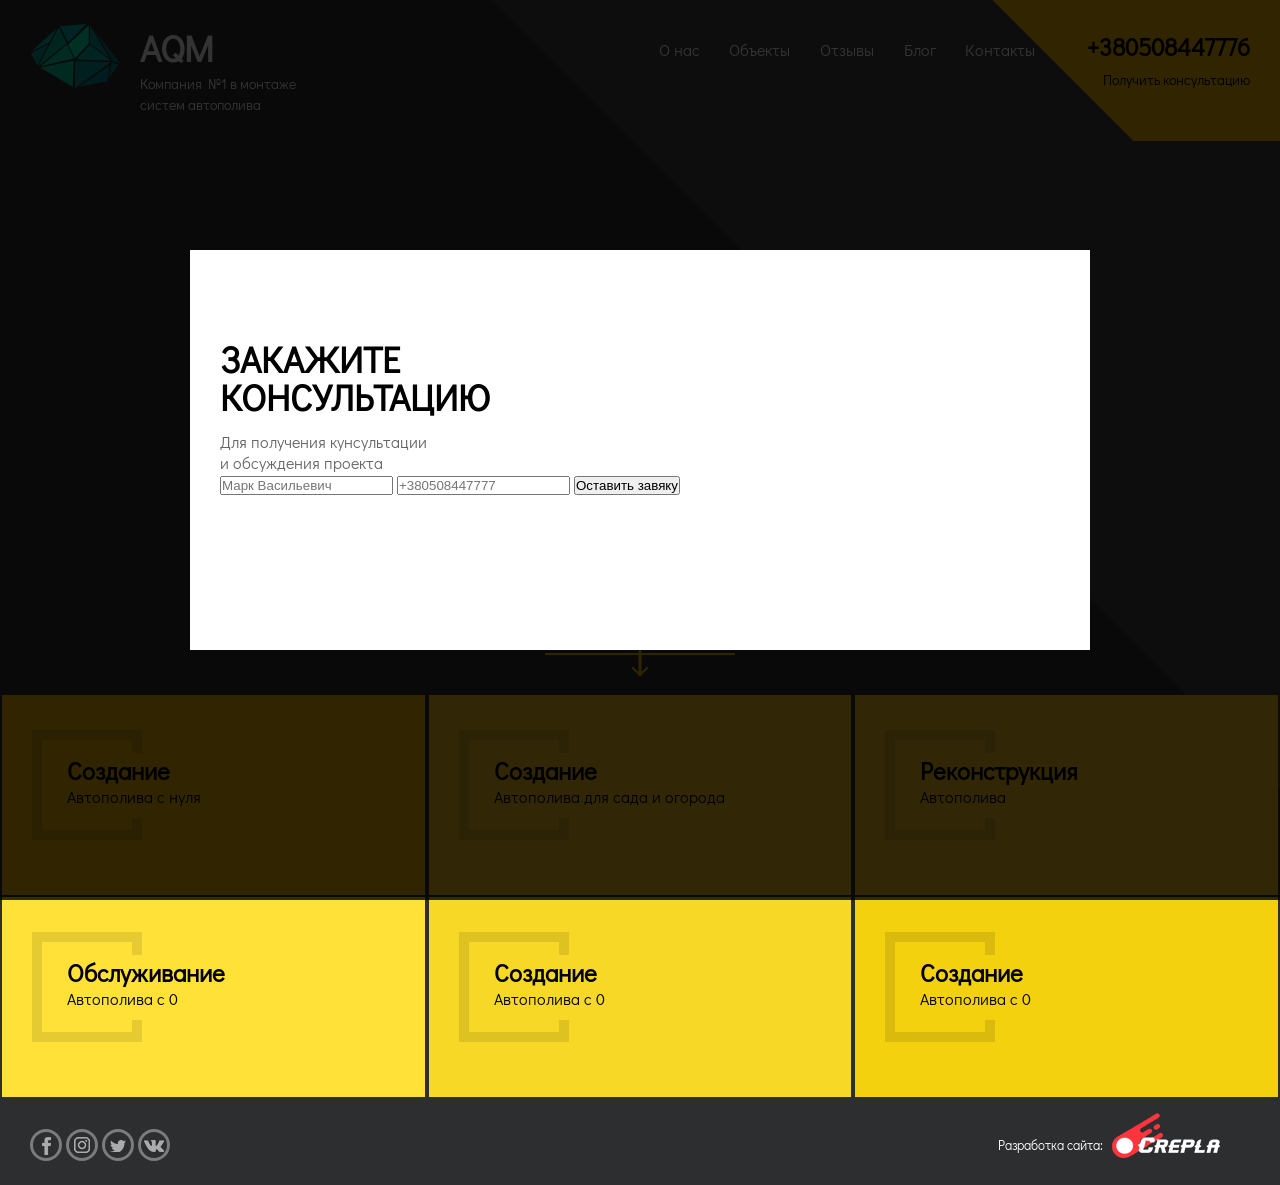
==== commit dde80b1c: "day progress 2" ====
--- a/index.html
+++ b/index.html
@@ -49,6 +49,20 @@
 				</div>
 			</div>
 		</header>
+
+		 <div class="consult_modal">
+			<div class="modal_wrapper">
+				<h1>Закажите консультацию</h1>
+				<span>Для получения кунсультации<br> и обсуждения проекта</span>
+				<form action="#">
+					<input type="text" placeholder="Марк Васильевич">
+					<input type="text" placeholder="+380508447777">
+					<input type="submit" value="Оставить завяку">
+				</form>
+				<div class="close_modal"></div>
+			</div>
+		</div> 
+
 
 		<div class="wrapper_main">
 
--- a/css/style.min.css
+++ b/css/style.min.css
@@ -1 +1 @@
-@charset "UTF-8";*,body,html{margin:0;padding:0}body{background-color:#2d2e30;font-family:'Didact Gothic',sans-serif}*{box-sizing:border-box;background-repeat:no-repeat}.figure_wrapper{position:relative;width:100%;height:100%;margin:0 auto;overflow:hidden}.figure_wrapper .figure1{position:absolute;z-index:-1;top:-3500px;left:50%;width:5000px;height:5000px;background-color:#3f4041;transform:rotate(-45deg) translateX(-80px)}.figure_wrapper .figure2,.figure_wrapper .figure3{position:absolute;z-index:-1;background-color:#efb607}.figure_wrapper .figure2{right:-240px;transform:skew(45deg) translateX(540px);top:-6px;width:1000px;height:147px}.figure_wrapper .figure3{top:-3500px;left:50%;width:5000px;height:5000px;transform:rotate(-45deg) translateX(-80px)}.figure_wrapper .figure4{left:50%;width:5000px;height:5000px;transform:skew(-30deg) translateX(-28%)}.figure_wrapper .figure4,.figure_wrapper .figure5,.figure_wrapper .figure6{position:absolute;z-index:-1;background-color:#efb607}.figure_wrapper .figure5{left:50%;top:-6px;width:4000px;height:4000px}.figure_wrapper .figure6{top:-250px;right:-1500px;width:2000px;height:2000px;transform:rotate(45deg)}.figure_wrapper .figure7{position:absolute;z-index:1;top:-6px;right:-1300px;width:1000px;height:1147px;background-color:#efb607;transform:skew(45deg)}.figure_wrapper .figure8{position:absolute;z-index:0;left:-4500px;width:4000px;height:4000px;background-color:#232323;transform:rotate(45deg) translatey(-20%)}.figure_wrapper .figure9{position:absolute;z-index:0;right:-1850px;width:1000px;height:1147px;background-color:#efb607;transform:rotate(45deg) translatey(100%)}h1,h2,h3,h4,h5,h6,p,ul{margin:0;padding:0;list-style-type:none}h1,h2,h3,h4,h5,h6{font-family:'Didact Gothic';font-weight:700}a:active,a:hover,a:link,a:visited{text-decoration:none;color:#000}.header .header_right nav,.menu_inline li{display:inline-block}.button,button{cursor:pointer;margin:0;outline:none}.clearfix::after{content:'';display:block;clear:both}.wrapper{width:100%;max-width:1324px;padding:0 20px;margin:0 auto;min-height:calc(100vh - 265px)}.wrapper_about{max-width:1200px;margin:0 auto}.wrapper_main{width:100%;margin:0 auto;min-height:calc(100vh - 265px)}.wrapper_services,.wrapper_wide{padding:0 30px;margin:0 auto;min-height:calc(100vh - 255px)}.wrapper_services{max-width:1248px;padding:0 20px}.sidebar{float:right;display:inline-block;width:31%;max-width:400px}.block{border-radius:5px;background-color:#fff;overflow:hidden}.block_full_news{background-color:#fff;box-shadow:0 0 10px rgba(0,0,0,.1)}.breadcrumbs{margin-left:20px}.breadcrumbs ul{margin-bottom:20px}.breadcrumbs ul li{position:relative;padding-right:25px;font-size:14px;color:#999}.breadcrumbs ul li::after{content:'';position:absolute;right:8px;top:30px;width:6px;height:6px;border-top:1px solid #f0f0f0;border-right:1px solid #f0f0f0;transform:rotate(45deg)}.breadcrumbs ul li:last-child::after{display:none}.breadcrumbs ul li a{font-size:14px;color:#666;line-height:65px;text-decoration:underline}.footer,.header{width:100%;margin:-1px auto 45px}.header .logo{float:left;width:330px;padding-left:140px;margin-top:25px;color:#fff;background-image:url(../img/logo.png);background-position:30px 0}.header .logo h1{font-size:36px}.about .help .numbers .progress span,.header .logo span{font-size:14px}.header .logo_black{color:#000}.header .header_right{float:right}.bottom_menu select,.header .header_right .menu_text{display:none}.header .header_right nav ul{z-index:10;display:inline-block;padding-right:35px}.header .header_right nav ul .menu_active{padding-top:31px;border-top:14px solid #efb607}.header .header_right nav ul .menu_active_black{padding-top:31px;border-top:14px solid #000}.header .header_right nav ul li{padding:0 1vw;padding-top:45px;padding-bottom:45px;margin-top:-5px;font-size:16px}.header .header_right nav ul li:hover{cursor:pointer;font-weight:700}.header .header_right nav ul li:hover a{border-bottom:1px dashed #fff}.header .header_right nav ul li a{color:#fff}.header .header_right .header_phone{position:relative;z-index:2;display:inline-block;padding-right:30px;margin-top:20px}.header .header_right .header_phone .phone{display:block;margin-bottom:8px;font-family:'Didact Gothic';font-weight:700;font-size:24px}.header .header_right .header_phone .text{float:right;font-size:14px}.header .header_right .header_phone .text:hover,.header .header_right_black_menu nav ul li:hover a{border-bottom:1px dashed #000}.header .header_right_black_menu nav ul li a{color:#000}.footer{height:82px;padding:0 30px 20px;margin:0 auto}.footer .social{float:left;margin-top:30px;margin-bottom:20px}.footer .social .social_sprite{display:inline-block;width:32px;height:32px;border:3px solid #7b7c7c;border-radius:50%;background-image:url(../img/social_sprite.png)}.footer .social .social_sprite:hover{border:3px solid #fff}.footer .social .social_sprite_black{border:3px solid #000;background-image:url(../img/social_sprite_black.png)}.footer .social .social_sprite_black:hover{border:3px solid #7b7c7c}.footer .social .fb{background-position:9px 5px}.footer .social .inst{background-position:-33px 5px}.footer .social .tw{background-position:-73px 5px}.footer .social .vk{background-position:-112px 5px}.footer .made_by{float:right;width:270px;height:60px;margin:14px auto 0;text-align:center}.footer .made_by span{vertical-align:middle;font-size:13px;color:#fff}.footer .made_by .manufacturer{display:inline-block;vertical-align:middle;width:120px;height:63px;margin-left:5px;background-image:url(../img/crepla.png)}.footer .made_by_black span{color:#000}.footer .made_by_black .manufacturer{background-image:url(../img/crepla_black.png)}.caption{position:relative;padding-top:100px;margin-bottom:50px}.caption h1{width:90%;max-width:1000px;margin:0 auto 65px;font-size:48px;line-height:68px;color:#fff}.caption button{padding:25px 45px;margin-bottom:80px;border:none;outline:none;font-family:'Didact Gothic';font-weight:700;font-size:18px;background-color:#efb607}.caption span{position:relative;display:block;font-size:24px;text-transform:uppercase;color:#fff}.caption .figures,.caption .figures::after{position:absolute;left:50%;transform:translateX(-50%)}.caption .figures{bottom:-10px;border-bottom:2px solid #efb607;width:190px;height:1px}.caption .figures::before{content:'';position:absolute;top:9px;left:50%;width:10px;height:10px;transform:translateX(-50%) rotate(45deg);border-right:2px solid #efb607;border-bottom:2px solid #efb607}.caption .figures::after{content:'';top:-10px;width:3px;height:30px;background-color:#efb607}.caption,.caption h1,.variants ul{text-align:center}.variants ul li{width:33%;display:inline-block;margin-bottom:2px;text-align:left}.variants ul li:first-child{background-color:#efb607}.variants ul li:nth-of-type(2),.variants ul li:nth-of-type(3){background-color:#f8c423}.variants ul li:nth-of-type(4){background-color:#ffe138}.variants ul li:nth-of-type(5){background-color:#f7d826}.variants ul li:last-child{background-color:#f3d10f}.variants ul li a .variant{position:relative;height:200px;padding:60px 30px 60px 65px}.variants ul li a .variant::before{content:'';position:absolute;top:35px;left:30px;width:110px;height:110px;background-image:url(../img/figure_variants.png)}.variants ul li a .variant span{display:block;font-size:16px}.variants ul li a .variant span:nth-of-type(1){font-family:'Didact Gothic';font-weight:700;font-size:24px}.gallery{vertical-align:top;padding-left:50px}.gallery .screen_slider{position:relative;margin-left:10px}.gallery .screen_slider .screen_slider_points{position:absolute;top:10px;left:0}.gallery .screen_slider .screen_slider_points li{position:relative;width:5px;height:5px;margin-bottom:2.5vw;cursor:pointer;background-color:#4d4d4d}.gallery .screen_slider .screen_slider_points li:after{content:'';position:absolute;top:5px;left:2px;width:1px;height:2.5vw;background-color:#4d4d4d}.gallery .screen_slider .screen_slider_points li .active_screen{position:absolute;z-index:1;top:-15px;left:-21px;width:42px;height:30px;background-image:url(../img/logo.png);background-size:100%;background-color:transparent}.gallery .screen_slider .slider{display:inline-block;width:64%;margin-left:3%}.gallery .screen_slider .slider .slide{position:relative;margin-bottom:15px}.gallery .screen_slider .slider .slide .slide_separator{position:absolute;left:24%;height:100%;width:2px;background-color:#fff}.gallery .screen_slider .slider .slide .slide_separator::before{content:'до';position:absolute;top:25px;left:-65px;width:65px;height:30px;background-color:#fff;text-align:center}.gallery .screen_slider .slider .slide .slide_separator::after{content:'после';position:absolute;top:25px;width:65px;height:30px;background-color:#fff;text-align:center}.facebook img,.gallery .screen_slider .slider .previews .slide_preview img,.gallery .screen_slider .slider .slide img,.google img,.importance .utility .slider .slide img,.news_all .news img,.reviews .video img,.videos .video img{width:100%}.gallery .screen_slider .slider .previews .slide_preview{width:13%;display:inline-block;margin-right:.55vw}.gallery .screen_slider .slider .previews .slide_preview:last-child{margin-right:0}.gallery .screen_slider .slider .previews .slide_preview_active{background-color:#fff}.gallery .screen_slider .slider .previews .slide_preview_active img{opacity:.5}.gallery .screen_slider .slide_description{float:right;position:relative;vertical-align:top;display:inline-block;width:29%;height:40vw;margin-right:30px;padding:30px 25px 25px;background-color:#fff;color:#333;overflow:hidden}.gallery .screen_slider .slide_description .description_scroll{position:absolute;top:100px;right:13px;height:330px;width:1px;background-color:#efb607}.gallery .screen_slider .slide_description h2{font-size:24px;margin-bottom:30px;text-transform:uppercase}.gallery .screen_slider .slide_description ul li{position:relative;padding-left:20px;margin-bottom:10px;line-height:25px;font-size:14px}.gallery .screen_slider .slide_description ul li::before{content:'';position:absolute;left:0;top:9px;width:7px;height:7px;background-color:#efb607}.gallery .screen_slider .slide_description button{position:absolute;right:25px;bottom:25px;width:80%;max-width:248px;height:53px;border:1px solid #0e0e0e;background-color:#fff;font-family:'Didact Gothic';font-weight:700}.reviews{width:100%;margin-bottom:-55px;text-align:center}.reviews h2{margin-bottom:85px;font-size:30px;color:#fff;text-align:center}.reviews .video{position:relative;display:inline-block;width:30%;margin-right:3%;margin-bottom:55px}.about .help .numbers .progress:nth-of-type(3),.reviews .video:nth-of-type(3n){margin-right:0}.about .woman .woman_text,.reviews .video button{position:absolute;top:50%;left:50%;transform:translate(-50%,-50%)}.reviews .video button{width:4vw;height:4vw;background-color:transparent;border:none}.about{background-color:#fff}.about .woman{position:relative;width:100%;height:500px;background-image:url(../img/woman.png);background-position:50% 0;color:#fff}.about .woman .woman_text{font-size:24px;line-height:38px;text-align:center}.about .help h2,.about .woman .woman_text h2{margin-bottom:10px;text-align:center;text-transform:uppercase}.about .help h2{position:relative;font-size:24px;margin-top:40px;margin-bottom:50px}.about .help h2::after{content:'';position:absolute;left:50%;bottom:-25px;transform:translate(-50%);width:150px;height:5px;background-color:#efb607}.about .help p{width:100%;max-width:1040px;padding:0 20px;margin:0 auto 60px;text-align:center;font-size:14px;line-height:22px}.about .help .numbers{width:810px;margin:0 auto 50px;text-align:center}.about .help .numbers .progress{display:inline-block;width:180px;margin-right:100px;text-align:center;vertical-align:top}.about .help .numbers .progress .number{font-family:'Didact Gothic';font-weight:700;font-size:30px;line-height:52px}.about .help .about{padding:20px}.about .help .about img{float:left;margin-right:20px;max-width:100%}.about .help .about p{max-width:1200px;padding:0;text-align:left}.contact{float:left;width:40%;min-width:400px;color:#fff}.contact h2{margin-bottom:40px;font-size:30px;text-transform:uppercase}.contact form label{font-size:14px;color:#ccc;line-height:32px}.contact form input{width:100%;height:50px;padding:20px;margin-top:5px;margin-bottom:10px;font-size:14px;outline:none}.contact form input::-webkit-input-placeholder,.contact form textarea::-webkit-input-placeholder{color:#333}.contact form input::-moz-placeholder,.contact form textarea::-moz-placeholder{color:#333}.contact form input:-ms-input-placeholder,.contact form textarea:-ms-input-placeholder{color:#333}.contact form input::placeholder,.contact form textarea::placeholder{color:#333}.contact form textarea{width:100%;height:127px;margin-top:5px;padding:20px;outline:none;resize:none}.contact form .button{width:174px;height:56px;margin-top:25px;border:none;outline:none;background-color:#efb607}.address,.address_services{float:right;width:390px;height:380px;margin-top:80px;padding:30px 20px;background-color:#fff;font-size:18px}.address .address_element{height:45px;padding-left:70px;margin-bottom:40px;background-image:url(../img/addredd_sprite.png)}.address .timetable{background-position:0 -85px}.address .email{background-position:0 -168px}.address .phone{background-position:0 -255px}.address_services{margin-top:-70px}.address_services .address_element{padding-left:70px;margin-bottom:40px;height:45px;background-image:url(../img/addredd_sprite.png)}.address_services .timetable{background-position:0 -85px}.address_services .email{background-position:0 -168px}.address_services .phone{background-position:0 -255px}.laying{position:relative;z-index:-1;width:100%;height:34.2vw;margin:0 auto;background-image:url(../img/big_sprite.jpg);background-position:50% 0;background-size:100%;color:#fff}.laying h1,.videos{width:100%;text-align:center}.laying h1{position:absolute;left:50%;top:50%;transform:translate(-50%,-50%);max-width:940px;font-size:40px;line-height:52px}.importance{position:relative;color:#fff}.importance h2,.videos h2{font-size:30px;text-transform:uppercase;text-align:center}.importance h2{padding:0 20px;margin:70px 0}.importance .utility{margin-bottom:50px}.importance .utility h3{position:relative;font-size:24px;text-transform:uppercase;line-height:38px;margin-bottom:40px}.importance .utility h3::after{content:'';position:absolute;bottom:-15px;left:0;width:130px;height:6px;background-color:#efcc07}.importance .utility .slider{float:left;position:relative;width:400px;height:auto;margin-right:30px;margin-bottom:20px}.importance .utility .slider .arrow{position:absolute;bottom:-25px;width:55px;height:55px;background-color:#efb607;cursor:pointer}.importance .utility .slider .arrow::after{content:'';position:absolute;width:15px;height:15px;border-top:1px solid #2c2201;border-left:1px solid #2c2201}.importance .utility .slider .left_arrow{left:15px}.importance .utility .slider .left_arrow::after{top:20px;left:20px;transform:rotate(-45deg)}.importance .utility .slider .right_arrow{right:15px}.importance .utility .slider .right_arrow::after{top:20px;right:24px;transform:rotate(135deg)}.importance .utility p{line-height:22px}.videos{margin-bottom:60px}.videos h2{margin:50px;color:#fff}.videos .video{position:relative;display:inline-block;width:30.5%;margin-right:3%}.bottom_menu .opened_menu .opened_menu_news:last-child,.request form input[type=text]:last-child,.videos .video:last-child{margin-right:0}.videos .video button{position:absolute;left:50%;top:50%;width:50px;height:50px;transform:translate(-50%,-50%);background-color:transparent;border:none}.request,.request form{width:100%;text-align:center}.request{height:380px;margin:0 auto;padding-top:90px;background-color:#efb607;padding-bottom:0}.request .wrapper{max-width:1120px;padding:0 20px}.map h2,.request h2{font-size:30px;text-transform:uppercase}.request h2{margin-bottom:50px}.request form{max-width:1100px}.request form input[type=text]{width:30%;height:55px;padding:20px;margin-bottom:35px;margin-right:7px;outline:none}.request form .button{min-width:260px;padding:20px;border:3px solid #000;font-size:18px;background-color:transparent}.map{padding-top:75px;margin-bottom:-100px}.map h2{margin-top:10px;color:#fff;line-height:43px}.map .address{margin-top:-95px}.bottom_menu{width:100%;max-width:1284px;margin-bottom:30px;box-shadow:0 0 10px rgba(0,0,0,.1)}.bottom_menu ul{padding-left:28px}.bottom_menu ul li{padding:0 20px;height:60px;line-height:60px;cursor:pointer}.bottom_menu .opened_menu .bottom_menu ul li:hover,.bottom_menu .opened_menu .side_menu ul li:hover,.bottom_menu ul li:hover{background-color:#f7f7f7}.bottom_menu ul li a{font-family:'Didact Gothic';font-weight:700;font-size:14px}.bottom_menu .opened_menu{position:absolute;z-index:1;top:143px;width:100%;height:375px;background-color:#fff;box-shadow:0 0 20px rgba(0,0,0,.2);border-radius:5px;vertical-align:top}.bottom_menu .opened_menu .bottom_menu{margin-bottom:0;border-bottom:1px solid #f2f2f2;box-shadow:none}.bottom_menu .opened_menu .side_menu{display:inline-block;width:235px;margin-right:40px;vertical-align:top}.bottom_menu .opened_menu .side_menu ul{padding-left:0}.bottom_menu .opened_menu .side_menu ul li{height:50px;border-bottom:1px solid #f2f2f2;line-height:50px;cursor:pointer}.bottom_menu .opened_menu .opened_menu_news{display:inline-block;width:320px;height:254px;margin:25px 10px 25px 0;font-size:14px}.bottom_menu .opened_menu .opened_menu_news img{margin-bottom:5px}.bottom_menu .opened_menu .opened_menu_news h3{font-size:14px;line-height:22px;margin-bottom:15px}.bottom_menu .opened_menu .opened_menu_news .date,.content .search form,.search_bar .search form{position:relative}.bottom_menu .opened_menu .opened_menu_news .date img,.full_news .full_news_text .underheader .calendar img{position:absolute}.bottom_menu .opened_menu .opened_menu_news .date span{padding-left:25px}.bottom_menu .closed{display:none}.content{float:left;display:inline-block;width:67.5%;max-width:864px;vertical-align:top}.content .search{display:none;margin-bottom:30px}.content .search form input[type=text]{width:100%;height:60px}.content .search form input[type=submit]{position:absolute;z-index:1;top:0;right:0;width:50px;height:60px;border:none;background-color:#fff;background-image:url(../img/search_button.png);background-position:50%;outline:none;cursor:pointer}.slider{position:relative;margin-bottom:45px}.slider .slider_text{position:absolute;bottom:70px;width:100%;min-height:140px;padding:35px 30px 30px;background-color:rgba(0,0,0,.7);color:#fff}.slider .slider_text h2{width:450px;font-size:22px;line-height:24px;margin-bottom:14px}.slider .slider_text span{font-size:14px;line-height:24px}.slider .bullets ul{position:absolute;bottom:30px;left:50%;transform:translateX(-50%)}.slider .bullets ul li{display:inline-block;width:12px;height:12px;border:2px solid #fff;border-radius:6px;cursor:pointer}.slider .bullets .active_bullet{background-color:#fff}.news_all{width:100%;text-align:justify}.news_all .news{position:relative;display:inline-block;width:49%;max-width:422px;margin-bottom:20px}.news_all .news:last-child{float:right}.news_all .news .news_text{min-height:200px;padding:20px;line-height:22px}.news_all .news .news_text .news_header{text-decoration:none;margin-top:0;padding-bottom:0}.news_all .news .news_text h3{font-size:16px;margin-bottom:10px;margin-top:-5px;height:45px}.news_all .news .news_text p{font-size:14px;color:#666}.news_all .news .news_text .date{width:100px;margin-top:13px;padding-left:35px;background-image:url(../img/calendar.png);background-position:0 2px}.news_all .news .news_text .date span,.subscribe span{font-size:14px}.news_all .news .news_text a{float:right;text-decoration:underline;font-size:14px;color:#333;margin-top:-25px}.pages{text-align:center;margin-bottom:20px}.pages ul li{display:inline-block;color:#fff;cursor:pointer}.pages ul .page{display:inline-block;width:40px;height:40px;background-color:#fff;color:#666;text-align:center;line-height:40px}.pages ul .page_arrow{width:80px}.best .sidebar_slider .sidebar_slider_text .bullets ul .active,.pages ul .active{background-color:#efb607}.search{position:relative}.search form input{width:360px;padding-left:16px;border:none;line-height:50px;outline:none}.search form button{position:absolute;top:1px;right:0;width:40px;height:51px;border:none;background-color:#fff;background-image:url(../img/search_button.png);background-position:12px 19px;cursor:pointer;outline:none}.search,.sidebar_news{margin-bottom:20px}.sidebar_news .switch{background-color:#f3f3f3}.sidebar_news .switch button{width:50%;height:50px;border:none;border-top-left-radius:5px;border-top-right-radius:5px;font-size:14px;outline:none}.sidebar_news .switch button:nth-of-type(2){margin-left:-1.5%}.sidebar_news .switch .active_button{background-color:#fff;font-family:'Didact Gothic';font-weight:700}.sidebar_news .fresh_news .one_news{position:relative;min-height:96px;padding:16px 20px 20px 84px;border-bottom:1px solid #f0f0f0;line-height:20px}.sidebar_news .fresh_news .one_news img{position:absolute;top:20px;left:20px}.sidebar_news .fresh_news .one_news h3{font-size:14px;color:#333}.sidebar_news .fresh_news .one_news span{font-size:12px;color:#666}.subscribe{padding:20px;margin-bottom:20px}.subscribe h4{font-size:18px;line-height:22px;margin-bottom:25px}.subscribe form{margin-top:10px}.subscribe form input{width:64%;height:45px;padding-left:15px;margin-right:5px;border:none;border-radius:5px;background-color:#f2f2f2;outline:none}.subscribe form input:placeholder{color:#000}.prev_next a,.subscribe form button{font-family:'Didact Gothic';font-weight:700}.subscribe form button{float:right;width:33.3%;height:45px;background-color:#efb607;border:none;border-radius:5px;outline:none}.best{min-height:423px}.best h4{padding-left:20px;line-height:67px}.best .sidebar_slider .sidebar_slider_text{position:relative;padding:20px 20px 60px}.best .sidebar_slider .sidebar_slider_text .rating ul{margin-top:-5px;margin-bottom:20px}.best .sidebar_slider .sidebar_slider_text .rating ul li{display:inline-block;margin-right:-2px}.best .sidebar_slider .sidebar_slider_text a{position:absolute;top:15px;right:20px;color:#333;text-decoration:underline}.best .sidebar_slider .sidebar_slider_text h5{margin:0 auto;width:100%;text-align:center;line-height:22px}.best .sidebar_slider .sidebar_slider_text .bullets{position:absolute;bottom:20px;left:50%;transform:translateX(-50%)}.best .sidebar_slider .sidebar_slider_text .bullets ul li{display:inline-block;width:12px;height:12px;border-radius:6px;background-color:#f2f2f2;cursor:pointer}.best,.google,.share h3{margin-bottom:20px}.full_news .big_sprite,.recommend .recommend_news_all .recommend_news img{width:100%}.full_news .full_news_text h2{font-size:22px;padding-right:20px;padding-left:20px;margin-top:20px;margin-bottom:20px;color:#333}.full_news .full_news_text .underheader{position:relative;padding-left:20px;margin-bottom:20px}.full_news .full_news_text .underheader .calendar{display:inline-block}.full_news .full_news_text .underheader .calendar span{padding-left:35px}.full_news .full_news_text .underheader a{margin-left:35px;text-decoration:underline}.full_news .full_news_text .underheader .rating{position:absolute;right:20px;display:inline-block}.full_news .full_news_text .underheader .rating img{margin-right:-2px}.full_news .article{padding:20px 20px 30px}.full_news .article p{font-size:14px;line-height:22px}.full_news .article h4{font-size:16px;margin-top:26px;margin-bottom:26px}.full_news .article span{margin-top:20px;font-family:'Didact Gothic';font-style:italic;color:#666;font-size:14px}.full_news .article span a{color:#666;text-decoration:underline}.prev_next{margin:25px 0}.prev_next a{color:#666}.prev_next .next,.prev_next .prev{position:relative;display:inline-block;border-bottom:1px solid #666;cursor:pointer}.prev_next .next::after,.prev_next .next::before,.prev_next .prev::after,.prev_next .prev::before{content:'';position:absolute;width:4px;height:4px;border-top:1px solid #666;border-right:1px solid #666}.prev_next .prev{padding-left:15px}.prev_next .prev::after,.prev_next .prev::before{top:8px;left:0;transform:rotate(-135deg)}.prev_next .prev::after{left:5px}.prev_next .next{float:right;padding-right:15px}.prev_next .next::after,.prev_next .next::before{top:8px;right:5px;transform:rotate(45deg)}.prev_next .next::after{right:0}.disqus{padding:20px}.disqus img{width:100%;max-width:828px}.recommend,.share{padding:25px 20px;margin-bottom:20px}.share h3{font-size:20px}.share img{width:100%;max-width:650px}.recommend h3{margin-bottom:35px}.recommend .recommend_news_all{display:flex}.recommend .recommend_news_all .recommend_news{justify-content:space-between;margin-right:21px;border:1px solid #e2e2e2}.recommend .recommend_news_all .recommend_news:last-child{margin-right:0}.recommend .recommend_news_all .recommend_news h5{width:90%;margin:20px auto;font-family:'Didact Gothic';font-size:14px;line-height:22px;text-align:center}.disqus{margin-bottom:80px}.search_bar{width:100%;margin-bottom:20px;padding:20px;background-color:#fff;font-size:14px}.search_bar .breadcrumbs{margin-left:0}.search_bar h2{margin-bottom:25px}.search_bar .search{position:relative;z-index:1;margin-bottom:100px}.search_bar .search form input[type=text]{width:100%;height:60px;border:1px solid #e2e2e2}.search_bar .search form input[type=submit]{position:relative;width:60px;height:60px;border:1px solid red}@media (min-width:1600px){.header .logo{background-position:2vw .2vw;width:20.5vw;padding-left:8.75vw;background-size:5.75vw}.header .logo h1{font-size:2.25vw}.header .logo span{font-size:.85vw}.header .header_right nav{margin-top:-8px}.header .header_right nav ul{padding-right:3vw}.header .header_right nav ul .menu_active,.header .header_right nav ul .menu_active_black{padding-top:2.3vw;padding-bottom:3vw;margin-top:0;border-top:.5vw solid #efb607;font-size:1vw}.header .header_right nav ul .menu_active_black{border-top:.5vw solid #000}.header .header_right nav ul li{padding-top:3vw;padding-bottom:3vw;margin-top:0;font-size:1vw}.caption span,.header .header_right .header_phone .phone{font-size:1.5vw}.footer .made_by span,.header .header_right .header_phone .text{font-size:.85vw}.footer .social .social_sprite{width:2vw;height:2vw}.footer .made_by{width:18vw}.footer .made_by .manufacturer{width:7.5vw;height:3.5vw;background-size:100%}.caption{margin-bottom:3vw}.caption h1{width:65%;max-width:4000px;font-size:3vw;line-height:4.2vw}.caption button{padding:1.5vw 2.5vw;font-size:1.1vw}.caption .figures{bottom:-.6vw;width:12vw}.caption .figures::before{top:.5vw;width:.5vw;height:.5vw}.caption .figures::after{height:1.5vw}.variants ul li a .variant{height:12.5vw;padding:4vw}.variants ul li a .variant::before{top:2.5vw;left:2vw;width:7vw;height:7vw;background-size:100%}.variants ul li a .variant span{font-size:1vw}.variants ul li a .variant span:nth-of-type(1){font-size:1.5vw}.gallery .screen_slider .slide_description{height:40vw;margin-right:1.9vw;padding:1.9vw 1.5vw 1.5vw}.gallery .screen_slider .slide_description h2{font-size:1.5vw;margin-bottom:1.9vw}.gallery .screen_slider .slide_description ul li{margin-bottom:.6vw;padding-left:1.3vw;font-size:.88vw;line-height:1.5vw}.gallery .screen_slider .slide_description ul li::before{width:.4vw;height:.4vw}.gallery .screen_slider .slide_description button{right:1.6vw;bottom:1.6vw;width:15.5vw;max-width:10000px;height:3.3vw;font-size:.84vw}.contact h2{font-size:1.85vw}.contact form label{font-size:.9vw;line-height:2vw}.contact form input{padding:1.5vw;font-size:.9vw}.contact form textarea{height:8vw;padding:1.5vw}.contact form textarea::-webkit-input-placeholder{font-size:.9vw}.contact form textarea::-moz-placeholder{font-size:.9vw}.contact form textarea:-ms-input-placeholder{font-size:.9vw}.contact form textarea::placeholder{font-size:.9vw}.contact form .button{width:11vw;height:3.5vw}.address{width:24.5vw;height:24vw;font-size:1.1vw}.address .address_element{padding-left:4.5vw;margin-bottom:2.6vw;height:2.7vw}}@media (max-width:1000px){.header .logo{display:none}.header .header_right .show_menu{position:absolute;left:40px;top:40px;width:40px;height:40px;cursor:pointer}.header .header_right .show_menu .menu_line{width:40px;height:5px;margin-bottom:12px;background-color:#fff}.header .header_right .hide_menu{position:absolute;z-index:11;top:30px;left:20px;width:50px;height:50px;cursor:pointer}.header .header_right .hide_menu:after,.header .header_right .hide_menu:before{content:'';position:absolute;left:-5px;height:5px;width:60px;background-color:#fff}.header .header_right .hide_menu:before{top:22.5px;transform:rotate(45deg)}.header .header_right .hide_menu:after{bottom:22.5px;transform:rotate(-45deg)}.header .header_right .menu_text{display:block;position:absolute;top:10px;right:30px;width:180px;color:#fff;text-align:right}.header .header_right .menu_text h1{font-size:36px}.header .header_right .menu_text span{font-size:14px}.header .header_right nav{position:absolute;z-index:10;top:0;left:0;width:100%;height:100vh;min-height:425px;background-color:rgba(0,0,0,.9)}.header .header_right nav ul{width:100%;padding-top:120px;padding-right:0}.header .header_right nav ul li{display:block;float:left;width:100%;padding-top:20px;padding-bottom:20px;padding-left:15vw;padding-right:15vw;margin:0;text-align:center}.header .header_right nav ul li:hover{padding-top:20px;border:none;background-color:#efb607}.header .header_right nav ul li:hover a{color:#000;border-bottom:none}.header .header_right .hide{display:none}.header .header_right .header_phone{margin-top:32px}.header .header_right_black_menu nav ul li:hover a{color:#fff}.variants ul li{width:49.5%}.gallery{padding-left:0}.gallery .screen_slider .screen_slider_points{display:none}.about .help .numbers,.address,.contact,.contact form,.gallery .screen_slider .slider,.map h2,.request form .button,.request form input[type=text],.reviews .video,.slider .slider_text h2,.slider img{width:100%}.gallery .screen_slider .slider .slide .slide_separator{left:22%}.gallery .screen_slider .slider .slide img{width:93%}.bottom_menu ul,.gallery .screen_slider .slider .previews .slide_preview{display:none}.reviews .video button{width:10vw;height:10vw}.about .help .numbers .progress{width:30%;min-width:200px;height:100px;margin-right:0}.address_services{width:100%;margin-top:50px}.laying{height:550px;background-size:auto}.importance .utility .slider{float:none;width:100%;height:auto;margin-bottom:40px}.importance .utility p{text-align:center}.videos .video{width:90%;margin:0 0 40px}.news_all .news .news_text h3,.request{height:auto}.bottom_menu select{display:block;width:100%;height:60px;padding:10px;border:none;outline:none}.bottom_menu .opened_menu{display:none}.content{width:100%;max-width:none}.content .search{display:block}.slider{padding-bottom:135px}.slider .slider_text{bottom:0;background-color:rgba(0,0,0,.9)}.slider .bullets ul{bottom:150px}.news_all .news{width:100%;max-width:none}.news_all .news .news_text{min-height:100px}.best,.facebook,.google,.search,.sidebar_news,.subscribe{display:none}.recommend .recommend_news_all{display:block}.recommend .recommend_news_all .recommend_news{width:100%;margin:0 0 20px}}@media (max-width:330px){.header .header_right .header_phone .phone{font-size:20px}}@media (max-width:500px){.footer .social{width:100%;margin-bottom:10px;text-align:center}.footer .made_by{top:100px;width:100%;text-align:center}.footer .made_by span{display:none}}@media (max-width:700px){.variants ul li{width:100%}}@media (max-width:750px){.about .help .about img{width:100%;margin-bottom:20px}}@media (max-width:430px){.full_news .full_news_text .underheader{margin-bottom:50px}.full_news .full_news_text .underheader .rating{left:20px;bottom:-40px}}+@charset "UTF-8";*,body,html{margin:0;padding:0}body{background-color:#2d2e30;font-family:'Didact Gothic',sans-serif}*{box-sizing:border-box;background-repeat:no-repeat}.figure_wrapper{position:relative;width:100%;height:100%;margin:0 auto;overflow:hidden}.figure_wrapper .figure1{position:absolute;z-index:-1;top:-3500px;left:50%;width:5000px;height:5000px;background-color:#3f4041;transform:rotate(-45deg) translateX(-80px)}.figure_wrapper .figure2,.figure_wrapper .figure3{position:absolute;z-index:-1;background-color:#efb607}.figure_wrapper .figure2{right:-240px;transform:skew(45deg) translateX(540px);top:-6px;width:1000px;height:147px}.figure_wrapper .figure3{top:-3500px;left:50%;width:5000px;height:5000px;transform:rotate(-45deg) translateX(-80px)}.figure_wrapper .figure4{left:50%;width:5000px;height:5000px;transform:skew(-30deg) translateX(-28%)}.figure_wrapper .figure4,.figure_wrapper .figure5,.figure_wrapper .figure6{position:absolute;z-index:-1;background-color:#efb607}.figure_wrapper .figure5{left:50%;top:-6px;width:4000px;height:4000px}.figure_wrapper .figure6{top:-250px;right:-1500px;width:2000px;height:2000px;transform:rotate(45deg)}.figure_wrapper .figure7{position:absolute;z-index:1;top:-6px;right:-1300px;width:1000px;height:1147px;background-color:#efb607;transform:skew(45deg)}.figure_wrapper .figure8{position:absolute;z-index:0;left:-4500px;width:4000px;height:4000px;background-color:#232323;transform:rotate(45deg) translatey(-20%)}.figure_wrapper .figure9{position:absolute;z-index:0;right:-1850px;width:1000px;height:1147px;background-color:#efb607;transform:rotate(45deg) translatey(100%)}h1,h2,h3,h4,h5,h6,p,ul{margin:0;padding:0;list-style-type:none}h1,h2,h3,h4,h5,h6{font-family:'Didact Gothic';font-weight:700}a:active,a:hover,a:link,a:visited{text-decoration:none;color:#000}.header .header_right nav,.menu_inline li{display:inline-block}.button,button{cursor:pointer;margin:0;outline:none}.clearfix::after{content:'';display:block;clear:both}.wrapper{width:100%;max-width:1324px;padding:0 20px;margin:0 auto;min-height:calc(100vh - 265px)}.wrapper_about{max-width:1200px;margin:0 auto}.wrapper_main{width:100%;margin:0 auto;min-height:calc(100vh - 265px)}.wrapper_services,.wrapper_wide{padding:0 30px;margin:0 auto;min-height:calc(100vh - 255px)}.wrapper_services{max-width:1248px;padding:0 20px}.sidebar{float:right;display:inline-block;width:31%;max-width:400px}.block{border-radius:5px;background-color:#fff;overflow:hidden}.block_full_news{background-color:#fff;box-shadow:0 0 10px rgba(0,0,0,.1)}.breadcrumbs{margin-left:20px}.breadcrumbs ul{margin-bottom:20px}.breadcrumbs ul li{position:relative;padding-right:25px;font-size:14px;color:#999}.breadcrumbs ul li::after{content:'';position:absolute;right:8px;top:30px;width:6px;height:6px;border-top:1px solid #f0f0f0;border-right:1px solid #f0f0f0;transform:rotate(45deg)}.breadcrumbs ul li:last-child::after{display:none}.breadcrumbs ul li a{font-size:14px;color:#666;line-height:65px;text-decoration:underline}.header{width:100%;margin:-1px auto 45px}.header .logo{float:left;width:330px;padding-left:140px;margin-top:25px;color:#fff;background-image:url(../img/logo.png);background-position:30px 0}.header .logo h1{font-size:36px}.about .help .numbers .progress span,.header .logo span{font-size:14px}.header .logo_black{color:#000}.header .header_right{float:right}.bottom_menu select,.header .header_right .menu_text{display:none}.header .header_right nav ul{z-index:10;display:inline-block;padding-right:35px}.header .header_right nav ul .menu_active{padding-top:31px;border-top:14px solid #efb607}.header .header_right nav ul .menu_active_black{padding-top:31px;border-top:14px solid #000}.header .header_right nav ul li{padding:0 1vw;padding-top:45px;padding-bottom:45px;margin-top:-5px;font-size:16px}.header .header_right nav ul li:hover{cursor:pointer;font-weight:700}.header .header_right nav ul li:hover a{border-bottom:1px dashed #fff}.header .header_right nav ul li a{color:#fff}.header .header_right .header_phone{position:relative;z-index:2;display:inline-block;padding-right:30px;margin-top:20px}.header .header_right .header_phone .phone{display:block;margin-bottom:8px;font-family:'Didact Gothic';font-weight:700;font-size:24px}.header .header_right .header_phone .text{float:right;font-size:14px}.header .header_right .header_phone .text:hover,.header .header_right_black_menu nav ul li:hover a{border-bottom:1px dashed #000}.header .header_right_black_menu nav ul li a{color:#000}.consult_modal{position:absolute;z-index:5;top:0;width:100vw;height:100vh;background-color:rgba(0,0,0,.8)}.consult_modal .modal_wrapper{position:absolute;top:50%;left:50%;width:900px;height:400px;padding:90px 30px 55px;background-color:#fff;transform:translate(-50%,-50%)}.consult_modal .modal_wrapper h1{width:330px;margin-bottom:15px;font-size:36px;line-height:38px;text-transform:uppercase;font-weight:700}.consult_modal .modal_wrapper span{color:#666}.footer{width:100%;height:82px;padding:0 30px 20px;margin:0 auto}.footer .social{float:left;margin-top:30px;margin-bottom:20px}.footer .social .social_sprite{display:inline-block;width:32px;height:32px;border:3px solid #7b7c7c;border-radius:50%;background-image:url(../img/social_sprite.png)}.footer .social .social_sprite:hover{border:3px solid #fff}.footer .social .social_sprite_black{border:3px solid #000;background-image:url(../img/social_sprite_black.png)}.footer .social .social_sprite_black:hover{border:3px solid #7b7c7c}.footer .social .fb{background-position:9px 5px}.footer .social .inst{background-position:-33px 5px}.footer .social .tw{background-position:-73px 5px}.footer .social .vk{background-position:-112px 5px}.footer .made_by{float:right;width:270px;height:60px;margin:14px auto 0;text-align:center}.footer .made_by span{vertical-align:middle;font-size:13px;color:#fff}.footer .made_by .manufacturer{display:inline-block;vertical-align:middle;width:120px;height:63px;margin-left:5px;background-image:url(../img/crepla.png)}.footer .made_by_black span{color:#000}.footer .made_by_black .manufacturer{background-image:url(../img/crepla_black.png)}.caption{position:relative;padding-top:100px;margin-bottom:50px}.caption h1{width:90%;max-width:1000px;margin:0 auto 65px;font-size:48px;line-height:68px;color:#fff}.caption button{padding:25px 45px;margin-bottom:80px;border:none;outline:none;font-family:'Didact Gothic';font-weight:700;font-size:18px;background-color:#efb607}.caption span{position:relative;display:block;font-size:24px;text-transform:uppercase;color:#fff}.caption .figures,.caption .figures::after{position:absolute;left:50%;transform:translateX(-50%)}.caption .figures{bottom:-10px;border-bottom:2px solid #efb607;width:190px;height:1px}.caption .figures::before{content:'';position:absolute;top:9px;left:50%;width:10px;height:10px;transform:translateX(-50%) rotate(45deg);border-right:2px solid #efb607;border-bottom:2px solid #efb607}.caption .figures::after{content:'';top:-10px;width:3px;height:30px;background-color:#efb607}.caption,.caption h1,.variants ul{text-align:center}.variants ul li{width:33%;display:inline-block;margin-bottom:2px;text-align:left}.variants ul li:first-child{background-color:#efb607}.variants ul li:nth-of-type(2),.variants ul li:nth-of-type(3){background-color:#f8c423}.variants ul li:nth-of-type(4){background-color:#ffe138}.variants ul li:nth-of-type(5){background-color:#f7d826}.variants ul li:last-child{background-color:#f3d10f}.variants ul li a .variant{position:relative;height:200px;padding:60px 30px 60px 65px}.variants ul li a .variant::before{content:'';position:absolute;top:35px;left:30px;width:110px;height:110px;background-image:url(../img/figure_variants.png)}.variants ul li a .variant span{display:block;font-size:16px}.variants ul li a .variant span:nth-of-type(1){font-family:'Didact Gothic';font-weight:700;font-size:24px}.gallery{vertical-align:top;padding-left:50px}.gallery .screen_slider{position:relative;margin-left:10px}.gallery .screen_slider .screen_slider_points{position:absolute;top:10px;left:0}.gallery .screen_slider .screen_slider_points li{position:relative;width:5px;height:5px;margin-bottom:2.5vw;cursor:pointer;background-color:#4d4d4d}.gallery .screen_slider .screen_slider_points li:after{content:'';position:absolute;top:5px;left:2px;width:1px;height:2.5vw;background-color:#4d4d4d}.gallery .screen_slider .screen_slider_points li .active_screen{position:absolute;z-index:1;top:-15px;left:-21px;width:42px;height:30px;background-image:url(../img/logo.png);background-size:100%;background-color:transparent}.gallery .screen_slider .slider{display:inline-block;width:64%;margin-left:3%}.gallery .screen_slider .slider .slide{position:relative;margin-bottom:15px}.gallery .screen_slider .slider .slide .slide_separator{position:absolute;left:24%;height:100%;width:2px;background-color:#fff}.gallery .screen_slider .slider .slide .slide_separator::before{content:'до';position:absolute;top:25px;left:-65px;width:65px;height:30px;background-color:#fff;text-align:center}.gallery .screen_slider .slider .slide .slide_separator::after{content:'после';position:absolute;top:25px;width:65px;height:30px;background-color:#fff;text-align:center}.facebook img,.gallery .screen_slider .slider .previews .slide_preview img,.gallery .screen_slider .slider .slide img,.google img,.importance .utility .slider .slide img,.news_all .news img,.reviews .video img,.videos .video img{width:100%}.gallery .screen_slider .slider .previews .slide_preview{width:13%;display:inline-block;margin-right:.55vw}.gallery .screen_slider .slider .previews .slide_preview:last-child{margin-right:0}.gallery .screen_slider .slider .previews .slide_preview_active{background-color:#fff}.gallery .screen_slider .slider .previews .slide_preview_active img{opacity:.5}.gallery .screen_slider .slide_description{float:right;position:relative;vertical-align:top;display:inline-block;width:29%;height:40vw;margin-right:30px;padding:30px 25px 25px;background-color:#fff;color:#333;overflow:hidden}.gallery .screen_slider .slide_description .description_scroll{position:absolute;top:100px;right:13px;height:330px;width:1px;background-color:#efb607}.gallery .screen_slider .slide_description h2{font-size:24px;margin-bottom:30px;text-transform:uppercase}.gallery .screen_slider .slide_description ul li{position:relative;padding-left:20px;margin-bottom:10px;line-height:25px;font-size:14px}.gallery .screen_slider .slide_description ul li::before{content:'';position:absolute;left:0;top:9px;width:7px;height:7px;background-color:#efb607}.gallery .screen_slider .slide_description button{position:absolute;right:25px;bottom:25px;width:80%;max-width:248px;height:53px;border:1px solid #0e0e0e;background-color:#fff;font-family:'Didact Gothic';font-weight:700}.reviews{width:100%;margin-bottom:-55px;text-align:center}.reviews h2{margin-bottom:85px;font-size:30px;color:#fff;text-align:center}.reviews .video{position:relative;display:inline-block;width:30%;margin-right:3%;margin-bottom:55px}.about .help .numbers .progress:nth-of-type(3),.reviews .video:nth-of-type(3n){margin-right:0}.about .woman .woman_text,.reviews .video button{position:absolute;top:50%;left:50%;transform:translate(-50%,-50%)}.reviews .video button{width:4vw;height:4vw;background-color:transparent;border:none}.about{background-color:#fff}.about .woman{position:relative;width:100%;height:500px;background-image:url(../img/woman.png);background-position:50% 0;color:#fff}.about .woman .woman_text{font-size:24px;line-height:38px;text-align:center}.about .help h2,.about .woman .woman_text h2{margin-bottom:10px;text-align:center;text-transform:uppercase}.about .help h2{position:relative;font-size:24px;margin-top:40px;margin-bottom:50px}.about .help h2::after{content:'';position:absolute;left:50%;bottom:-25px;transform:translate(-50%);width:150px;height:5px;background-color:#efb607}.about .help p{width:100%;max-width:1040px;padding:0 20px;margin:0 auto 60px;text-align:center;font-size:14px;line-height:22px}.about .help .numbers{width:810px;margin:0 auto 50px;text-align:center}.about .help .numbers .progress{display:inline-block;width:180px;margin-right:100px;text-align:center;vertical-align:top}.about .help .numbers .progress .number{font-family:'Didact Gothic';font-weight:700;font-size:30px;line-height:52px}.about .help .about{padding:20px}.about .help .about img{float:left;margin-right:20px;max-width:100%}.about .help .about p{max-width:1200px;padding:0;text-align:left}.contact{float:left;width:40%;min-width:400px;color:#fff}.contact h2{margin-bottom:40px;font-size:30px;text-transform:uppercase}.contact form label{font-size:14px;color:#ccc;line-height:32px}.contact form input{width:100%;height:50px;padding:20px;margin-top:5px;margin-bottom:10px;font-size:14px;outline:none}.contact form input::-webkit-input-placeholder,.contact form textarea::-webkit-input-placeholder{color:#333}.contact form input::-moz-placeholder,.contact form textarea::-moz-placeholder{color:#333}.contact form input:-ms-input-placeholder,.contact form textarea:-ms-input-placeholder{color:#333}.contact form input::placeholder,.contact form textarea::placeholder{color:#333}.contact form textarea{width:100%;height:127px;margin-top:5px;padding:20px;outline:none;resize:none}.contact form .button{width:174px;height:56px;margin-top:25px;border:none;outline:none;background-color:#efb607}.address,.address_services{float:right;width:390px;height:380px;margin-top:80px;padding:30px 20px;background-color:#fff;font-size:18px}.address .address_element{height:45px;padding-left:70px;margin-bottom:40px;background-image:url(../img/addredd_sprite.png)}.address .timetable{background-position:0 -85px}.address .email{background-position:0 -168px}.address .phone{background-position:0 -255px}.address_services{margin-top:-70px}.address_services .address_element{padding-left:70px;margin-bottom:40px;height:45px;background-image:url(../img/addredd_sprite.png)}.address_services .timetable{background-position:0 -85px}.address_services .email{background-position:0 -168px}.address_services .phone{background-position:0 -255px}.laying{position:relative;z-index:-1;width:100%;height:34.2vw;margin:0 auto;background-image:url(../img/big_sprite.jpg);background-position:50% 0;background-size:100%;color:#fff}.laying h1,.videos{width:100%;text-align:center}.laying h1{position:absolute;left:50%;top:50%;transform:translate(-50%,-50%);max-width:940px;font-size:40px;line-height:52px}.importance{position:relative;color:#fff}.importance h2,.videos h2{font-size:30px;text-transform:uppercase;text-align:center}.importance h2{padding:0 20px;margin:70px 0}.importance .utility{margin-bottom:50px}.importance .utility h3{position:relative;font-size:24px;text-transform:uppercase;line-height:38px;margin-bottom:40px}.importance .utility h3::after{content:'';position:absolute;bottom:-15px;left:0;width:130px;height:6px;background-color:#efcc07}.importance .utility .slider{float:left;position:relative;width:400px;height:auto;margin-right:30px;margin-bottom:20px}.importance .utility .slider .arrow{position:absolute;bottom:-25px;width:55px;height:55px;background-color:#efb607;cursor:pointer}.importance .utility .slider .arrow::after{content:'';position:absolute;width:15px;height:15px;border-top:1px solid #2c2201;border-left:1px solid #2c2201}.importance .utility .slider .left_arrow{left:15px}.importance .utility .slider .left_arrow::after{top:20px;left:20px;transform:rotate(-45deg)}.importance .utility .slider .right_arrow{right:15px}.importance .utility .slider .right_arrow::after{top:20px;right:24px;transform:rotate(135deg)}.importance .utility p{line-height:22px}.videos{margin-bottom:60px}.videos h2{margin:50px;color:#fff}.videos .video{position:relative;display:inline-block;width:30.5%;margin-right:3%}.bottom_menu .opened_menu .opened_menu_news:last-child,.request form input[type=text]:last-child,.videos .video:last-child{margin-right:0}.videos .video button{position:absolute;left:50%;top:50%;width:50px;height:50px;transform:translate(-50%,-50%);background-color:transparent;border:none}.request,.request form{width:100%;text-align:center}.request{height:380px;margin:0 auto;padding-top:90px;background-color:#efb607;padding-bottom:0}.request .wrapper{max-width:1120px;padding:0 20px}.map h2,.request h2{font-size:30px;text-transform:uppercase}.request h2{margin-bottom:50px}.request form{max-width:1100px}.request form input[type=text]{width:30%;height:55px;padding:20px;margin-bottom:35px;margin-right:7px;outline:none}.request form .button{min-width:260px;padding:20px;border:3px solid #000;font-size:18px;background-color:transparent}.map{padding-top:75px;margin-bottom:-100px}.map h2{margin-top:10px;color:#fff;line-height:43px}.map .address{margin-top:-95px}.bottom_menu{width:100%;max-width:1284px;margin-bottom:30px;box-shadow:0 0 10px rgba(0,0,0,.1)}.bottom_menu ul{padding-left:28px}.bottom_menu ul li{padding:0 20px;height:60px;line-height:60px;cursor:pointer}.bottom_menu .opened_menu .bottom_menu ul li:hover,.bottom_menu .opened_menu .side_menu ul li:hover,.bottom_menu ul li:hover{background-color:#f7f7f7}.bottom_menu ul li a{font-family:'Didact Gothic';font-weight:700;font-size:14px}.bottom_menu .opened_menu{position:absolute;z-index:1;top:143px;width:100%;height:375px;background-color:#fff;box-shadow:0 0 20px rgba(0,0,0,.2);border-radius:5px;vertical-align:top}.bottom_menu .opened_menu .bottom_menu{margin-bottom:0;border-bottom:1px solid #f2f2f2;box-shadow:none}.bottom_menu .opened_menu .side_menu{display:inline-block;width:235px;margin-right:40px;vertical-align:top}.bottom_menu .opened_menu .side_menu ul{padding-left:0}.bottom_menu .opened_menu .side_menu ul li{height:50px;border-bottom:1px solid #f2f2f2;line-height:50px;cursor:pointer}.bottom_menu .opened_menu .opened_menu_news{display:inline-block;width:320px;height:254px;margin:25px 10px 25px 0;font-size:14px}.bottom_menu .opened_menu .opened_menu_news img{margin-bottom:5px}.bottom_menu .opened_menu .opened_menu_news h3{font-size:14px;line-height:22px;margin-bottom:15px}.bottom_menu .opened_menu .opened_menu_news .date,.content .search form,.search_bar .search form{position:relative}.bottom_menu .opened_menu .opened_menu_news .date img,.full_news .full_news_text .underheader .calendar img{position:absolute}.bottom_menu .opened_menu .opened_menu_news .date span{padding-left:25px}.bottom_menu .closed{display:none}.content{float:left;display:inline-block;width:67.5%;max-width:864px;vertical-align:top}.content .search{display:none;margin-bottom:30px}.content .search form input[type=text]{width:100%;height:60px}.content .search form input[type=submit]{position:absolute;z-index:1;top:0;right:0;width:50px;height:60px;border:none;background-color:#fff;background-image:url(../img/search_button.png);background-position:50%;outline:none;cursor:pointer}.slider{position:relative;margin-bottom:45px}.slider .slider_text{position:absolute;bottom:70px;width:100%;min-height:140px;padding:35px 30px 30px;background-color:rgba(0,0,0,.7);color:#fff}.slider .slider_text h2{width:450px;font-size:22px;line-height:24px;margin-bottom:14px}.slider .slider_text span{font-size:14px;line-height:24px}.slider .bullets ul{position:absolute;bottom:30px;left:50%;transform:translateX(-50%)}.slider .bullets ul li{display:inline-block;width:12px;height:12px;border:2px solid #fff;border-radius:6px;cursor:pointer}.slider .bullets .active_bullet{background-color:#fff}.news_all{width:100%;text-align:justify}.news_all .news{position:relative;display:inline-block;width:49%;max-width:422px;margin-bottom:20px}.news_all .news:last-child{float:right}.news_all .news .news_text{min-height:200px;padding:20px;line-height:22px}.news_all .news .news_text .news_header{text-decoration:none;margin-top:0;padding-bottom:0}.news_all .news .news_text h3{font-size:16px;margin-bottom:10px;margin-top:-5px;height:45px}.news_all .news .news_text p{font-size:14px;color:#666}.news_all .news .news_text .date{width:100px;margin-top:13px;padding-left:35px;background-image:url(../img/calendar.png);background-position:0 2px}.news_all .news .news_text .date span,.subscribe span{font-size:14px}.news_all .news .news_text a{float:right;text-decoration:underline;font-size:14px;color:#333;margin-top:-25px}.pages{text-align:center;margin-bottom:20px}.pages ul li{display:inline-block;color:#fff;cursor:pointer}.pages ul .page{display:inline-block;width:40px;height:40px;background-color:#fff;color:#666;text-align:center;line-height:40px}.pages ul .page_arrow{width:80px}.best .sidebar_slider .sidebar_slider_text .bullets ul .active,.pages ul .active{background-color:#efb607}.search{position:relative}.search form input{width:360px;padding-left:16px;border:none;line-height:50px;outline:none}.search form button{position:absolute;top:1px;right:0;width:40px;height:51px;border:none;background-color:#fff;background-image:url(../img/search_button.png);background-position:12px 19px;cursor:pointer;outline:none}.search,.sidebar_news{margin-bottom:20px}.sidebar_news .switch{background-color:#f3f3f3}.sidebar_news .switch button{width:50%;height:50px;border:none;border-top-left-radius:5px;border-top-right-radius:5px;font-size:14px;outline:none}.sidebar_news .switch button:nth-of-type(2){margin-left:-1.5%}.sidebar_news .switch .active_button{background-color:#fff;font-family:'Didact Gothic';font-weight:700}.sidebar_news .fresh_news .one_news{position:relative;min-height:96px;padding:16px 20px 20px 84px;border-bottom:1px solid #f0f0f0;line-height:20px}.sidebar_news .fresh_news .one_news img{position:absolute;top:20px;left:20px}.sidebar_news .fresh_news .one_news h3{font-size:14px;color:#333}.sidebar_news .fresh_news .one_news span{font-size:12px;color:#666}.subscribe{padding:20px;margin-bottom:20px}.subscribe h4{font-size:18px;line-height:22px;margin-bottom:25px}.subscribe form{margin-top:10px}.subscribe form input{width:64%;height:45px;padding-left:15px;margin-right:5px;border:none;border-radius:5px;background-color:#f2f2f2;outline:none}.subscribe form input:placeholder{color:#000}.prev_next a,.subscribe form button{font-family:'Didact Gothic';font-weight:700}.subscribe form button{float:right;width:33.3%;height:45px;background-color:#efb607;border:none;border-radius:5px;outline:none}.best{min-height:423px}.best h4{padding-left:20px;line-height:67px}.best .sidebar_slider .sidebar_slider_text{position:relative;padding:20px 20px 60px}.best .sidebar_slider .sidebar_slider_text .rating ul{margin-top:-5px;margin-bottom:20px}.best .sidebar_slider .sidebar_slider_text .rating ul li{display:inline-block;margin-right:-2px}.best .sidebar_slider .sidebar_slider_text a{position:absolute;top:15px;right:20px;color:#333;text-decoration:underline}.best .sidebar_slider .sidebar_slider_text h5{margin:0 auto;width:100%;text-align:center;line-height:22px}.best .sidebar_slider .sidebar_slider_text .bullets{position:absolute;bottom:20px;left:50%;transform:translateX(-50%)}.best .sidebar_slider .sidebar_slider_text .bullets ul li{display:inline-block;width:12px;height:12px;border-radius:6px;background-color:#f2f2f2;cursor:pointer}.best,.google,.share h3{margin-bottom:20px}.full_news .big_sprite,.recommend .recommend_news_all .recommend_news img{width:100%}.full_news .full_news_text h2{font-size:22px;padding-right:20px;padding-left:20px;margin-top:20px;margin-bottom:20px;color:#333}.full_news .full_news_text .underheader{position:relative;padding-left:20px;margin-bottom:20px}.full_news .full_news_text .underheader .calendar{display:inline-block}.full_news .full_news_text .underheader .calendar span{padding-left:35px}.full_news .full_news_text .underheader a{margin-left:35px;text-decoration:underline}.full_news .full_news_text .underheader .rating{position:absolute;right:20px;display:inline-block}.full_news .full_news_text .underheader .rating img{margin-right:-2px}.full_news .article{padding:20px 20px 30px}.full_news .article p{font-size:14px;line-height:22px}.full_news .article h4{font-size:16px;margin-top:26px;margin-bottom:26px}.full_news .article span{margin-top:20px;font-family:'Didact Gothic';font-style:italic;color:#666;font-size:14px}.full_news .article span a{color:#666;text-decoration:underline}.prev_next{margin:25px 0}.prev_next a{color:#666}.prev_next .next,.prev_next .prev{position:relative;display:inline-block;border-bottom:1px solid #666;cursor:pointer}.prev_next .next::after,.prev_next .next::before,.prev_next .prev::after,.prev_next .prev::before{content:'';position:absolute;width:4px;height:4px;border-top:1px solid #666;border-right:1px solid #666}.prev_next .prev{padding-left:15px}.prev_next .prev::after,.prev_next .prev::before{top:8px;left:0;transform:rotate(-135deg)}.prev_next .prev::after{left:5px}.prev_next .next{float:right;padding-right:15px}.prev_next .next::after,.prev_next .next::before{top:8px;right:5px;transform:rotate(45deg)}.prev_next .next::after{right:0}.disqus{padding:20px}.disqus img{width:100%;max-width:828px}.recommend,.share{padding:25px 20px;margin-bottom:20px}.share h3{font-size:20px}.share img{width:100%;max-width:650px}.recommend h3{margin-bottom:35px}.recommend .recommend_news_all{display:flex}.recommend .recommend_news_all .recommend_news{justify-content:space-between;margin-right:21px;border:1px solid #e2e2e2}.recommend .recommend_news_all .recommend_news:last-child{margin-right:0}.recommend .recommend_news_all .recommend_news h5{width:90%;margin:20px auto;font-family:'Didact Gothic';font-size:14px;line-height:22px;text-align:center}.disqus{margin-bottom:80px}.search_bar{width:100%;margin-bottom:20px;padding:20px;background-color:#fff;font-size:14px}.search_bar .breadcrumbs{margin-left:0}.search_bar h2{margin-bottom:25px}.search_bar .search{position:relative;z-index:1;margin-bottom:100px}.search_bar .search form input[type=text]{width:100%;height:60px;border:1px solid #e2e2e2}.search_bar .search form input[type=submit]{position:relative;width:60px;height:60px;border:1px solid red}@media (min-width:1600px){.header .logo{background-position:2vw .2vw;width:20.5vw;padding-left:8.75vw;background-size:5.75vw}.header .logo h1{font-size:2.25vw}.header .logo span{font-size:.85vw}.header .header_right nav{margin-top:-8px}.header .header_right nav ul{padding-right:3vw}.header .header_right nav ul .menu_active,.header .header_right nav ul .menu_active_black{padding-top:2.3vw;padding-bottom:3vw;margin-top:0;border-top:.5vw solid #efb607;font-size:1vw}.header .header_right nav ul .menu_active_black{border-top:.5vw solid #000}.header .header_right nav ul li{padding-top:3vw;padding-bottom:3vw;margin-top:0;font-size:1vw}.caption span,.header .header_right .header_phone .phone{font-size:1.5vw}.footer .made_by span,.header .header_right .header_phone .text{font-size:.85vw}.footer .social .social_sprite{width:2vw;height:2vw}.footer .made_by{width:18vw}.footer .made_by .manufacturer{width:7.5vw;height:3.5vw;background-size:100%}.caption{margin-bottom:3vw}.caption h1{width:65%;max-width:4000px;font-size:3vw;line-height:4.2vw}.caption button{padding:1.5vw 2.5vw;font-size:1.1vw}.caption .figures{bottom:-.6vw;width:12vw}.caption .figures::before{top:.5vw;width:.5vw;height:.5vw}.caption .figures::after{height:1.5vw}.variants ul li a .variant{height:12.5vw;padding:4vw}.variants ul li a .variant::before{top:2.5vw;left:2vw;width:7vw;height:7vw;background-size:100%}.variants ul li a .variant span{font-size:1vw}.variants ul li a .variant span:nth-of-type(1){font-size:1.5vw}.gallery .screen_slider .slide_description{height:40vw;margin-right:1.9vw;padding:1.9vw 1.5vw 1.5vw}.gallery .screen_slider .slide_description h2{font-size:1.5vw;margin-bottom:1.9vw}.gallery .screen_slider .slide_description ul li{margin-bottom:.6vw;padding-left:1.3vw;font-size:.88vw;line-height:1.5vw}.gallery .screen_slider .slide_description ul li::before{width:.4vw;height:.4vw}.gallery .screen_slider .slide_description button{right:1.6vw;bottom:1.6vw;width:15.5vw;max-width:10000px;height:3.3vw;font-size:.84vw}.contact h2{font-size:1.85vw}.contact form label{font-size:.9vw;line-height:2vw}.contact form input{padding:1.5vw;font-size:.9vw}.contact form textarea{height:8vw;padding:1.5vw}.contact form textarea::-webkit-input-placeholder{font-size:.9vw}.contact form textarea::-moz-placeholder{font-size:.9vw}.contact form textarea:-ms-input-placeholder{font-size:.9vw}.contact form textarea::placeholder{font-size:.9vw}.contact form .button{width:11vw;height:3.5vw}.address{width:24.5vw;height:24vw;font-size:1.1vw}.address .address_element{padding-left:4.5vw;margin-bottom:2.6vw;height:2.7vw}}@media (max-width:1000px){.header .logo{display:none}.header .header_right .show_menu{position:absolute;left:40px;top:40px;width:40px;height:40px;cursor:pointer}.header .header_right .show_menu .menu_line{width:40px;height:5px;margin-bottom:12px;background-color:#fff}.header .header_right .hide_menu{position:absolute;z-index:11;top:30px;left:20px;width:50px;height:50px;cursor:pointer}.header .header_right .hide_menu:after,.header .header_right .hide_menu:before{content:'';position:absolute;left:-5px;height:5px;width:60px;background-color:#fff}.header .header_right .hide_menu:before{top:22.5px;transform:rotate(45deg)}.header .header_right .hide_menu:after{bottom:22.5px;transform:rotate(-45deg)}.header .header_right .menu_text{display:block;position:absolute;top:10px;right:30px;width:180px;color:#fff;text-align:right}.header .header_right .menu_text h1{font-size:36px}.header .header_right .menu_text span{font-size:14px}.header .header_right nav{position:absolute;z-index:10;top:0;left:0;width:100%;height:100vh;min-height:425px;background-color:rgba(0,0,0,.9)}.header .header_right nav ul{width:100%;padding-top:120px;padding-right:0}.header .header_right nav ul li{display:block;float:left;width:100%;padding-top:20px;padding-bottom:20px;padding-left:15vw;padding-right:15vw;margin:0;text-align:center}.header .header_right nav ul li:hover{padding-top:20px;border:none;background-color:#efb607}.header .header_right nav ul li:hover a{color:#000;border-bottom:none}.header .header_right .hide{display:none}.header .header_right .header_phone{margin-top:32px}.header .header_right_black_menu nav ul li:hover a{color:#fff}.variants ul li{width:49.5%}.gallery{padding-left:0}.gallery .screen_slider .screen_slider_points{display:none}.about .help .numbers,.address,.contact,.contact form,.gallery .screen_slider .slider,.map h2,.request form .button,.request form input[type=text],.reviews .video,.slider .slider_text h2,.slider img{width:100%}.gallery .screen_slider .slider .slide .slide_separator{left:22%}.gallery .screen_slider .slider .slide img{width:93%}.bottom_menu ul,.gallery .screen_slider .slider .previews .slide_preview{display:none}.reviews .video button{width:10vw;height:10vw}.about .help .numbers .progress{width:30%;min-width:200px;height:100px;margin-right:0}.address_services{width:100%;margin-top:50px}.laying{height:550px;background-size:auto}.importance .utility .slider{float:none;width:100%;height:auto;margin-bottom:40px}.importance .utility p{text-align:center}.videos .video{width:90%;margin:0 0 40px}.news_all .news .news_text h3,.request{height:auto}.bottom_menu select{display:block;width:100%;height:60px;padding:10px;border:none;outline:none}.bottom_menu .opened_menu{display:none}.content{width:100%;max-width:none}.content .search{display:block}.slider{padding-bottom:135px}.slider .slider_text{bottom:0;background-color:rgba(0,0,0,.9)}.slider .bullets ul{bottom:150px}.news_all .news{width:100%;max-width:none}.news_all .news .news_text{min-height:100px}.best,.facebook,.google,.search,.sidebar_news,.subscribe{display:none}.recommend .recommend_news_all{display:block}.recommend .recommend_news_all .recommend_news{width:100%;margin:0 0 20px}}@media (max-width:330px){.header .header_right .header_phone .phone{font-size:20px}}@media (max-width:500px){.footer .social{width:100%;margin-bottom:10px;text-align:center}.footer .made_by{top:100px;width:100%;text-align:center}.footer .made_by span{display:none}}@media (max-width:700px){.variants ul li{width:100%}}@media (max-width:750px){.about .help .about img{width:100%;margin-bottom:20px}}@media (max-width:430px){.full_news .full_news_text .underheader{margin-bottom:50px}.full_news .full_news_text .underheader .rating{left:20px;bottom:-40px}}
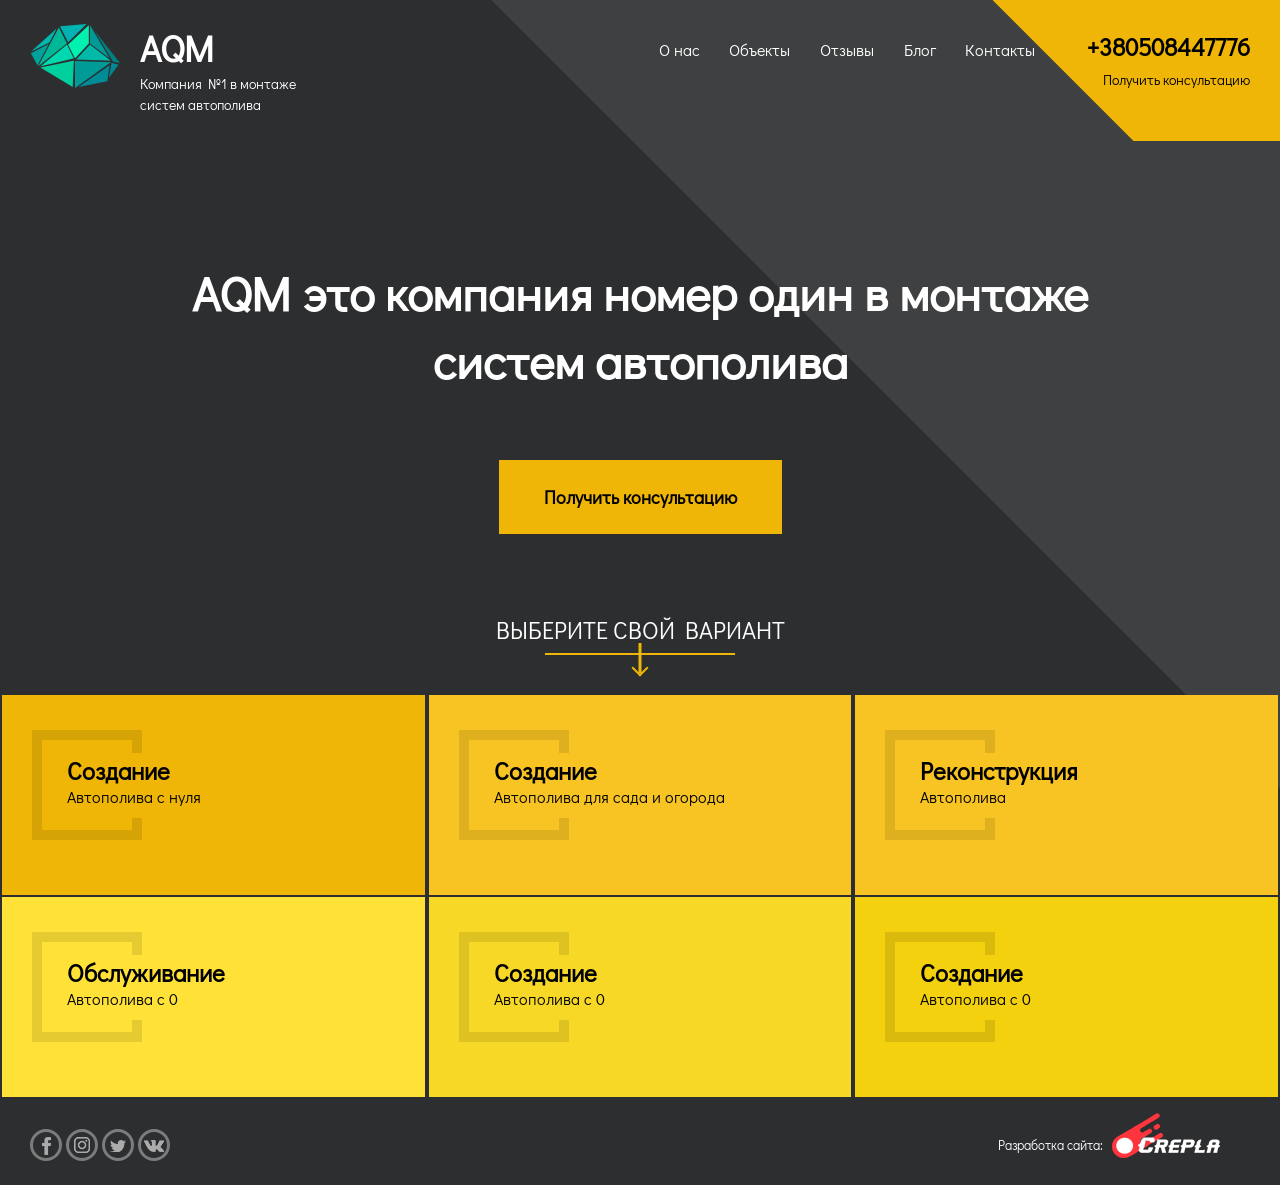
==== commit fe8872bb: "day progress 3" ====
--- a/index.html
+++ b/index.html
@@ -50,18 +50,18 @@
 			</div>
 		</header>
 
-		 <div class="consult_modal">
+		<!-- <div class="consult_modal">
 			<div class="modal_wrapper">
-				<h1>Закажите консультацию</h1>
-				<span>Для получения кунсультации<br> и обсуждения проекта</span>
 				<form action="#">
+					<h1>Закажите консультацию</h1>
+					<span>Для получения кунсультации<br> и обсуждения проекта</span>
 					<input type="text" placeholder="Марк Васильевич">
 					<input type="text" placeholder="+380508447777">
 					<input type="submit" value="Оставить завяку">
 				</form>
 				<div class="close_modal"></div>
 			</div>
-		</div> 
+		</div>  -->
 
 
 		<div class="wrapper_main">
--- a/css/style.min.css
+++ b/css/style.min.css
@@ -1 +1 @@
-@charset "UTF-8";*,body,html{margin:0;padding:0}body{background-color:#2d2e30;font-family:'Didact Gothic',sans-serif}*{box-sizing:border-box;background-repeat:no-repeat}.figure_wrapper{position:relative;width:100%;height:100%;margin:0 auto;overflow:hidden}.figure_wrapper .figure1{position:absolute;z-index:-1;top:-3500px;left:50%;width:5000px;height:5000px;background-color:#3f4041;transform:rotate(-45deg) translateX(-80px)}.figure_wrapper .figure2,.figure_wrapper .figure3{position:absolute;z-index:-1;background-color:#efb607}.figure_wrapper .figure2{right:-240px;transform:skew(45deg) translateX(540px);top:-6px;width:1000px;height:147px}.figure_wrapper .figure3{top:-3500px;left:50%;width:5000px;height:5000px;transform:rotate(-45deg) translateX(-80px)}.figure_wrapper .figure4{left:50%;width:5000px;height:5000px;transform:skew(-30deg) translateX(-28%)}.figure_wrapper .figure4,.figure_wrapper .figure5,.figure_wrapper .figure6{position:absolute;z-index:-1;background-color:#efb607}.figure_wrapper .figure5{left:50%;top:-6px;width:4000px;height:4000px}.figure_wrapper .figure6{top:-250px;right:-1500px;width:2000px;height:2000px;transform:rotate(45deg)}.figure_wrapper .figure7{position:absolute;z-index:1;top:-6px;right:-1300px;width:1000px;height:1147px;background-color:#efb607;transform:skew(45deg)}.figure_wrapper .figure8{position:absolute;z-index:0;left:-4500px;width:4000px;height:4000px;background-color:#232323;transform:rotate(45deg) translatey(-20%)}.figure_wrapper .figure9{position:absolute;z-index:0;right:-1850px;width:1000px;height:1147px;background-color:#efb607;transform:rotate(45deg) translatey(100%)}h1,h2,h3,h4,h5,h6,p,ul{margin:0;padding:0;list-style-type:none}h1,h2,h3,h4,h5,h6{font-family:'Didact Gothic';font-weight:700}a:active,a:hover,a:link,a:visited{text-decoration:none;color:#000}.header .header_right nav,.menu_inline li{display:inline-block}.button,button{cursor:pointer;margin:0;outline:none}.clearfix::after{content:'';display:block;clear:both}.wrapper{width:100%;max-width:1324px;padding:0 20px;margin:0 auto;min-height:calc(100vh - 265px)}.wrapper_about{max-width:1200px;margin:0 auto}.wrapper_main{width:100%;margin:0 auto;min-height:calc(100vh - 265px)}.wrapper_services,.wrapper_wide{padding:0 30px;margin:0 auto;min-height:calc(100vh - 255px)}.wrapper_services{max-width:1248px;padding:0 20px}.sidebar{float:right;display:inline-block;width:31%;max-width:400px}.block{border-radius:5px;background-color:#fff;overflow:hidden}.block_full_news{background-color:#fff;box-shadow:0 0 10px rgba(0,0,0,.1)}.breadcrumbs{margin-left:20px}.breadcrumbs ul{margin-bottom:20px}.breadcrumbs ul li{position:relative;padding-right:25px;font-size:14px;color:#999}.breadcrumbs ul li::after{content:'';position:absolute;right:8px;top:30px;width:6px;height:6px;border-top:1px solid #f0f0f0;border-right:1px solid #f0f0f0;transform:rotate(45deg)}.breadcrumbs ul li:last-child::after{display:none}.breadcrumbs ul li a{font-size:14px;color:#666;line-height:65px;text-decoration:underline}.header{width:100%;margin:-1px auto 45px}.header .logo{float:left;width:330px;padding-left:140px;margin-top:25px;color:#fff;background-image:url(../img/logo.png);background-position:30px 0}.header .logo h1{font-size:36px}.about .help .numbers .progress span,.header .logo span{font-size:14px}.header .logo_black{color:#000}.header .header_right{float:right}.bottom_menu select,.header .header_right .menu_text{display:none}.header .header_right nav ul{z-index:10;display:inline-block;padding-right:35px}.header .header_right nav ul .menu_active{padding-top:31px;border-top:14px solid #efb607}.header .header_right nav ul .menu_active_black{padding-top:31px;border-top:14px solid #000}.header .header_right nav ul li{padding:0 1vw;padding-top:45px;padding-bottom:45px;margin-top:-5px;font-size:16px}.header .header_right nav ul li:hover{cursor:pointer;font-weight:700}.header .header_right nav ul li:hover a{border-bottom:1px dashed #fff}.header .header_right nav ul li a{color:#fff}.header .header_right .header_phone{position:relative;z-index:2;display:inline-block;padding-right:30px;margin-top:20px}.header .header_right .header_phone .phone{display:block;margin-bottom:8px;font-family:'Didact Gothic';font-weight:700;font-size:24px}.header .header_right .header_phone .text{float:right;font-size:14px}.header .header_right .header_phone .text:hover,.header .header_right_black_menu nav ul li:hover a{border-bottom:1px dashed #000}.header .header_right_black_menu nav ul li a{color:#000}.consult_modal{position:absolute;z-index:5;top:0;width:100vw;height:100vh;background-color:rgba(0,0,0,.8)}.consult_modal .modal_wrapper{position:absolute;top:50%;left:50%;width:900px;height:400px;padding:90px 30px 55px;background-color:#fff;transform:translate(-50%,-50%)}.consult_modal .modal_wrapper h1{width:330px;margin-bottom:15px;font-size:36px;line-height:38px;text-transform:uppercase;font-weight:700}.consult_modal .modal_wrapper span{color:#666}.footer{width:100%;height:82px;padding:0 30px 20px;margin:0 auto}.footer .social{float:left;margin-top:30px;margin-bottom:20px}.footer .social .social_sprite{display:inline-block;width:32px;height:32px;border:3px solid #7b7c7c;border-radius:50%;background-image:url(../img/social_sprite.png)}.footer .social .social_sprite:hover{border:3px solid #fff}.footer .social .social_sprite_black{border:3px solid #000;background-image:url(../img/social_sprite_black.png)}.footer .social .social_sprite_black:hover{border:3px solid #7b7c7c}.footer .social .fb{background-position:9px 5px}.footer .social .inst{background-position:-33px 5px}.footer .social .tw{background-position:-73px 5px}.footer .social .vk{background-position:-112px 5px}.footer .made_by{float:right;width:270px;height:60px;margin:14px auto 0;text-align:center}.footer .made_by span{vertical-align:middle;font-size:13px;color:#fff}.footer .made_by .manufacturer{display:inline-block;vertical-align:middle;width:120px;height:63px;margin-left:5px;background-image:url(../img/crepla.png)}.footer .made_by_black span{color:#000}.footer .made_by_black .manufacturer{background-image:url(../img/crepla_black.png)}.caption{position:relative;padding-top:100px;margin-bottom:50px}.caption h1{width:90%;max-width:1000px;margin:0 auto 65px;font-size:48px;line-height:68px;color:#fff}.caption button{padding:25px 45px;margin-bottom:80px;border:none;outline:none;font-family:'Didact Gothic';font-weight:700;font-size:18px;background-color:#efb607}.caption span{position:relative;display:block;font-size:24px;text-transform:uppercase;color:#fff}.caption .figures,.caption .figures::after{position:absolute;left:50%;transform:translateX(-50%)}.caption .figures{bottom:-10px;border-bottom:2px solid #efb607;width:190px;height:1px}.caption .figures::before{content:'';position:absolute;top:9px;left:50%;width:10px;height:10px;transform:translateX(-50%) rotate(45deg);border-right:2px solid #efb607;border-bottom:2px solid #efb607}.caption .figures::after{content:'';top:-10px;width:3px;height:30px;background-color:#efb607}.caption,.caption h1,.variants ul{text-align:center}.variants ul li{width:33%;display:inline-block;margin-bottom:2px;text-align:left}.variants ul li:first-child{background-color:#efb607}.variants ul li:nth-of-type(2),.variants ul li:nth-of-type(3){background-color:#f8c423}.variants ul li:nth-of-type(4){background-color:#ffe138}.variants ul li:nth-of-type(5){background-color:#f7d826}.variants ul li:last-child{background-color:#f3d10f}.variants ul li a .variant{position:relative;height:200px;padding:60px 30px 60px 65px}.variants ul li a .variant::before{content:'';position:absolute;top:35px;left:30px;width:110px;height:110px;background-image:url(../img/figure_variants.png)}.variants ul li a .variant span{display:block;font-size:16px}.variants ul li a .variant span:nth-of-type(1){font-family:'Didact Gothic';font-weight:700;font-size:24px}.gallery{vertical-align:top;padding-left:50px}.gallery .screen_slider{position:relative;margin-left:10px}.gallery .screen_slider .screen_slider_points{position:absolute;top:10px;left:0}.gallery .screen_slider .screen_slider_points li{position:relative;width:5px;height:5px;margin-bottom:2.5vw;cursor:pointer;background-color:#4d4d4d}.gallery .screen_slider .screen_slider_points li:after{content:'';position:absolute;top:5px;left:2px;width:1px;height:2.5vw;background-color:#4d4d4d}.gallery .screen_slider .screen_slider_points li .active_screen{position:absolute;z-index:1;top:-15px;left:-21px;width:42px;height:30px;background-image:url(../img/logo.png);background-size:100%;background-color:transparent}.gallery .screen_slider .slider{display:inline-block;width:64%;margin-left:3%}.gallery .screen_slider .slider .slide{position:relative;margin-bottom:15px}.gallery .screen_slider .slider .slide .slide_separator{position:absolute;left:24%;height:100%;width:2px;background-color:#fff}.gallery .screen_slider .slider .slide .slide_separator::before{content:'до';position:absolute;top:25px;left:-65px;width:65px;height:30px;background-color:#fff;text-align:center}.gallery .screen_slider .slider .slide .slide_separator::after{content:'после';position:absolute;top:25px;width:65px;height:30px;background-color:#fff;text-align:center}.facebook img,.gallery .screen_slider .slider .previews .slide_preview img,.gallery .screen_slider .slider .slide img,.google img,.importance .utility .slider .slide img,.news_all .news img,.reviews .video img,.videos .video img{width:100%}.gallery .screen_slider .slider .previews .slide_preview{width:13%;display:inline-block;margin-right:.55vw}.gallery .screen_slider .slider .previews .slide_preview:last-child{margin-right:0}.gallery .screen_slider .slider .previews .slide_preview_active{background-color:#fff}.gallery .screen_slider .slider .previews .slide_preview_active img{opacity:.5}.gallery .screen_slider .slide_description{float:right;position:relative;vertical-align:top;display:inline-block;width:29%;height:40vw;margin-right:30px;padding:30px 25px 25px;background-color:#fff;color:#333;overflow:hidden}.gallery .screen_slider .slide_description .description_scroll{position:absolute;top:100px;right:13px;height:330px;width:1px;background-color:#efb607}.gallery .screen_slider .slide_description h2{font-size:24px;margin-bottom:30px;text-transform:uppercase}.gallery .screen_slider .slide_description ul li{position:relative;padding-left:20px;margin-bottom:10px;line-height:25px;font-size:14px}.gallery .screen_slider .slide_description ul li::before{content:'';position:absolute;left:0;top:9px;width:7px;height:7px;background-color:#efb607}.gallery .screen_slider .slide_description button{position:absolute;right:25px;bottom:25px;width:80%;max-width:248px;height:53px;border:1px solid #0e0e0e;background-color:#fff;font-family:'Didact Gothic';font-weight:700}.reviews{width:100%;margin-bottom:-55px;text-align:center}.reviews h2{margin-bottom:85px;font-size:30px;color:#fff;text-align:center}.reviews .video{position:relative;display:inline-block;width:30%;margin-right:3%;margin-bottom:55px}.about .help .numbers .progress:nth-of-type(3),.reviews .video:nth-of-type(3n){margin-right:0}.about .woman .woman_text,.reviews .video button{position:absolute;top:50%;left:50%;transform:translate(-50%,-50%)}.reviews .video button{width:4vw;height:4vw;background-color:transparent;border:none}.about{background-color:#fff}.about .woman{position:relative;width:100%;height:500px;background-image:url(../img/woman.png);background-position:50% 0;color:#fff}.about .woman .woman_text{font-size:24px;line-height:38px;text-align:center}.about .help h2,.about .woman .woman_text h2{margin-bottom:10px;text-align:center;text-transform:uppercase}.about .help h2{position:relative;font-size:24px;margin-top:40px;margin-bottom:50px}.about .help h2::after{content:'';position:absolute;left:50%;bottom:-25px;transform:translate(-50%);width:150px;height:5px;background-color:#efb607}.about .help p{width:100%;max-width:1040px;padding:0 20px;margin:0 auto 60px;text-align:center;font-size:14px;line-height:22px}.about .help .numbers{width:810px;margin:0 auto 50px;text-align:center}.about .help .numbers .progress{display:inline-block;width:180px;margin-right:100px;text-align:center;vertical-align:top}.about .help .numbers .progress .number{font-family:'Didact Gothic';font-weight:700;font-size:30px;line-height:52px}.about .help .about{padding:20px}.about .help .about img{float:left;margin-right:20px;max-width:100%}.about .help .about p{max-width:1200px;padding:0;text-align:left}.contact{float:left;width:40%;min-width:400px;color:#fff}.contact h2{margin-bottom:40px;font-size:30px;text-transform:uppercase}.contact form label{font-size:14px;color:#ccc;line-height:32px}.contact form input{width:100%;height:50px;padding:20px;margin-top:5px;margin-bottom:10px;font-size:14px;outline:none}.contact form input::-webkit-input-placeholder,.contact form textarea::-webkit-input-placeholder{color:#333}.contact form input::-moz-placeholder,.contact form textarea::-moz-placeholder{color:#333}.contact form input:-ms-input-placeholder,.contact form textarea:-ms-input-placeholder{color:#333}.contact form input::placeholder,.contact form textarea::placeholder{color:#333}.contact form textarea{width:100%;height:127px;margin-top:5px;padding:20px;outline:none;resize:none}.contact form .button{width:174px;height:56px;margin-top:25px;border:none;outline:none;background-color:#efb607}.address,.address_services{float:right;width:390px;height:380px;margin-top:80px;padding:30px 20px;background-color:#fff;font-size:18px}.address .address_element{height:45px;padding-left:70px;margin-bottom:40px;background-image:url(../img/addredd_sprite.png)}.address .timetable{background-position:0 -85px}.address .email{background-position:0 -168px}.address .phone{background-position:0 -255px}.address_services{margin-top:-70px}.address_services .address_element{padding-left:70px;margin-bottom:40px;height:45px;background-image:url(../img/addredd_sprite.png)}.address_services .timetable{background-position:0 -85px}.address_services .email{background-position:0 -168px}.address_services .phone{background-position:0 -255px}.laying{position:relative;z-index:-1;width:100%;height:34.2vw;margin:0 auto;background-image:url(../img/big_sprite.jpg);background-position:50% 0;background-size:100%;color:#fff}.laying h1,.videos{width:100%;text-align:center}.laying h1{position:absolute;left:50%;top:50%;transform:translate(-50%,-50%);max-width:940px;font-size:40px;line-height:52px}.importance{position:relative;color:#fff}.importance h2,.videos h2{font-size:30px;text-transform:uppercase;text-align:center}.importance h2{padding:0 20px;margin:70px 0}.importance .utility{margin-bottom:50px}.importance .utility h3{position:relative;font-size:24px;text-transform:uppercase;line-height:38px;margin-bottom:40px}.importance .utility h3::after{content:'';position:absolute;bottom:-15px;left:0;width:130px;height:6px;background-color:#efcc07}.importance .utility .slider{float:left;position:relative;width:400px;height:auto;margin-right:30px;margin-bottom:20px}.importance .utility .slider .arrow{position:absolute;bottom:-25px;width:55px;height:55px;background-color:#efb607;cursor:pointer}.importance .utility .slider .arrow::after{content:'';position:absolute;width:15px;height:15px;border-top:1px solid #2c2201;border-left:1px solid #2c2201}.importance .utility .slider .left_arrow{left:15px}.importance .utility .slider .left_arrow::after{top:20px;left:20px;transform:rotate(-45deg)}.importance .utility .slider .right_arrow{right:15px}.importance .utility .slider .right_arrow::after{top:20px;right:24px;transform:rotate(135deg)}.importance .utility p{line-height:22px}.videos{margin-bottom:60px}.videos h2{margin:50px;color:#fff}.videos .video{position:relative;display:inline-block;width:30.5%;margin-right:3%}.bottom_menu .opened_menu .opened_menu_news:last-child,.request form input[type=text]:last-child,.videos .video:last-child{margin-right:0}.videos .video button{position:absolute;left:50%;top:50%;width:50px;height:50px;transform:translate(-50%,-50%);background-color:transparent;border:none}.request,.request form{width:100%;text-align:center}.request{height:380px;margin:0 auto;padding-top:90px;background-color:#efb607;padding-bottom:0}.request .wrapper{max-width:1120px;padding:0 20px}.map h2,.request h2{font-size:30px;text-transform:uppercase}.request h2{margin-bottom:50px}.request form{max-width:1100px}.request form input[type=text]{width:30%;height:55px;padding:20px;margin-bottom:35px;margin-right:7px;outline:none}.request form .button{min-width:260px;padding:20px;border:3px solid #000;font-size:18px;background-color:transparent}.map{padding-top:75px;margin-bottom:-100px}.map h2{margin-top:10px;color:#fff;line-height:43px}.map .address{margin-top:-95px}.bottom_menu{width:100%;max-width:1284px;margin-bottom:30px;box-shadow:0 0 10px rgba(0,0,0,.1)}.bottom_menu ul{padding-left:28px}.bottom_menu ul li{padding:0 20px;height:60px;line-height:60px;cursor:pointer}.bottom_menu .opened_menu .bottom_menu ul li:hover,.bottom_menu .opened_menu .side_menu ul li:hover,.bottom_menu ul li:hover{background-color:#f7f7f7}.bottom_menu ul li a{font-family:'Didact Gothic';font-weight:700;font-size:14px}.bottom_menu .opened_menu{position:absolute;z-index:1;top:143px;width:100%;height:375px;background-color:#fff;box-shadow:0 0 20px rgba(0,0,0,.2);border-radius:5px;vertical-align:top}.bottom_menu .opened_menu .bottom_menu{margin-bottom:0;border-bottom:1px solid #f2f2f2;box-shadow:none}.bottom_menu .opened_menu .side_menu{display:inline-block;width:235px;margin-right:40px;vertical-align:top}.bottom_menu .opened_menu .side_menu ul{padding-left:0}.bottom_menu .opened_menu .side_menu ul li{height:50px;border-bottom:1px solid #f2f2f2;line-height:50px;cursor:pointer}.bottom_menu .opened_menu .opened_menu_news{display:inline-block;width:320px;height:254px;margin:25px 10px 25px 0;font-size:14px}.bottom_menu .opened_menu .opened_menu_news img{margin-bottom:5px}.bottom_menu .opened_menu .opened_menu_news h3{font-size:14px;line-height:22px;margin-bottom:15px}.bottom_menu .opened_menu .opened_menu_news .date,.content .search form,.search_bar .search form{position:relative}.bottom_menu .opened_menu .opened_menu_news .date img,.full_news .full_news_text .underheader .calendar img{position:absolute}.bottom_menu .opened_menu .opened_menu_news .date span{padding-left:25px}.bottom_menu .closed{display:none}.content{float:left;display:inline-block;width:67.5%;max-width:864px;vertical-align:top}.content .search{display:none;margin-bottom:30px}.content .search form input[type=text]{width:100%;height:60px}.content .search form input[type=submit]{position:absolute;z-index:1;top:0;right:0;width:50px;height:60px;border:none;background-color:#fff;background-image:url(../img/search_button.png);background-position:50%;outline:none;cursor:pointer}.slider{position:relative;margin-bottom:45px}.slider .slider_text{position:absolute;bottom:70px;width:100%;min-height:140px;padding:35px 30px 30px;background-color:rgba(0,0,0,.7);color:#fff}.slider .slider_text h2{width:450px;font-size:22px;line-height:24px;margin-bottom:14px}.slider .slider_text span{font-size:14px;line-height:24px}.slider .bullets ul{position:absolute;bottom:30px;left:50%;transform:translateX(-50%)}.slider .bullets ul li{display:inline-block;width:12px;height:12px;border:2px solid #fff;border-radius:6px;cursor:pointer}.slider .bullets .active_bullet{background-color:#fff}.news_all{width:100%;text-align:justify}.news_all .news{position:relative;display:inline-block;width:49%;max-width:422px;margin-bottom:20px}.news_all .news:last-child{float:right}.news_all .news .news_text{min-height:200px;padding:20px;line-height:22px}.news_all .news .news_text .news_header{text-decoration:none;margin-top:0;padding-bottom:0}.news_all .news .news_text h3{font-size:16px;margin-bottom:10px;margin-top:-5px;height:45px}.news_all .news .news_text p{font-size:14px;color:#666}.news_all .news .news_text .date{width:100px;margin-top:13px;padding-left:35px;background-image:url(../img/calendar.png);background-position:0 2px}.news_all .news .news_text .date span,.subscribe span{font-size:14px}.news_all .news .news_text a{float:right;text-decoration:underline;font-size:14px;color:#333;margin-top:-25px}.pages{text-align:center;margin-bottom:20px}.pages ul li{display:inline-block;color:#fff;cursor:pointer}.pages ul .page{display:inline-block;width:40px;height:40px;background-color:#fff;color:#666;text-align:center;line-height:40px}.pages ul .page_arrow{width:80px}.best .sidebar_slider .sidebar_slider_text .bullets ul .active,.pages ul .active{background-color:#efb607}.search{position:relative}.search form input{width:360px;padding-left:16px;border:none;line-height:50px;outline:none}.search form button{position:absolute;top:1px;right:0;width:40px;height:51px;border:none;background-color:#fff;background-image:url(../img/search_button.png);background-position:12px 19px;cursor:pointer;outline:none}.search,.sidebar_news{margin-bottom:20px}.sidebar_news .switch{background-color:#f3f3f3}.sidebar_news .switch button{width:50%;height:50px;border:none;border-top-left-radius:5px;border-top-right-radius:5px;font-size:14px;outline:none}.sidebar_news .switch button:nth-of-type(2){margin-left:-1.5%}.sidebar_news .switch .active_button{background-color:#fff;font-family:'Didact Gothic';font-weight:700}.sidebar_news .fresh_news .one_news{position:relative;min-height:96px;padding:16px 20px 20px 84px;border-bottom:1px solid #f0f0f0;line-height:20px}.sidebar_news .fresh_news .one_news img{position:absolute;top:20px;left:20px}.sidebar_news .fresh_news .one_news h3{font-size:14px;color:#333}.sidebar_news .fresh_news .one_news span{font-size:12px;color:#666}.subscribe{padding:20px;margin-bottom:20px}.subscribe h4{font-size:18px;line-height:22px;margin-bottom:25px}.subscribe form{margin-top:10px}.subscribe form input{width:64%;height:45px;padding-left:15px;margin-right:5px;border:none;border-radius:5px;background-color:#f2f2f2;outline:none}.subscribe form input:placeholder{color:#000}.prev_next a,.subscribe form button{font-family:'Didact Gothic';font-weight:700}.subscribe form button{float:right;width:33.3%;height:45px;background-color:#efb607;border:none;border-radius:5px;outline:none}.best{min-height:423px}.best h4{padding-left:20px;line-height:67px}.best .sidebar_slider .sidebar_slider_text{position:relative;padding:20px 20px 60px}.best .sidebar_slider .sidebar_slider_text .rating ul{margin-top:-5px;margin-bottom:20px}.best .sidebar_slider .sidebar_slider_text .rating ul li{display:inline-block;margin-right:-2px}.best .sidebar_slider .sidebar_slider_text a{position:absolute;top:15px;right:20px;color:#333;text-decoration:underline}.best .sidebar_slider .sidebar_slider_text h5{margin:0 auto;width:100%;text-align:center;line-height:22px}.best .sidebar_slider .sidebar_slider_text .bullets{position:absolute;bottom:20px;left:50%;transform:translateX(-50%)}.best .sidebar_slider .sidebar_slider_text .bullets ul li{display:inline-block;width:12px;height:12px;border-radius:6px;background-color:#f2f2f2;cursor:pointer}.best,.google,.share h3{margin-bottom:20px}.full_news .big_sprite,.recommend .recommend_news_all .recommend_news img{width:100%}.full_news .full_news_text h2{font-size:22px;padding-right:20px;padding-left:20px;margin-top:20px;margin-bottom:20px;color:#333}.full_news .full_news_text .underheader{position:relative;padding-left:20px;margin-bottom:20px}.full_news .full_news_text .underheader .calendar{display:inline-block}.full_news .full_news_text .underheader .calendar span{padding-left:35px}.full_news .full_news_text .underheader a{margin-left:35px;text-decoration:underline}.full_news .full_news_text .underheader .rating{position:absolute;right:20px;display:inline-block}.full_news .full_news_text .underheader .rating img{margin-right:-2px}.full_news .article{padding:20px 20px 30px}.full_news .article p{font-size:14px;line-height:22px}.full_news .article h4{font-size:16px;margin-top:26px;margin-bottom:26px}.full_news .article span{margin-top:20px;font-family:'Didact Gothic';font-style:italic;color:#666;font-size:14px}.full_news .article span a{color:#666;text-decoration:underline}.prev_next{margin:25px 0}.prev_next a{color:#666}.prev_next .next,.prev_next .prev{position:relative;display:inline-block;border-bottom:1px solid #666;cursor:pointer}.prev_next .next::after,.prev_next .next::before,.prev_next .prev::after,.prev_next .prev::before{content:'';position:absolute;width:4px;height:4px;border-top:1px solid #666;border-right:1px solid #666}.prev_next .prev{padding-left:15px}.prev_next .prev::after,.prev_next .prev::before{top:8px;left:0;transform:rotate(-135deg)}.prev_next .prev::after{left:5px}.prev_next .next{float:right;padding-right:15px}.prev_next .next::after,.prev_next .next::before{top:8px;right:5px;transform:rotate(45deg)}.prev_next .next::after{right:0}.disqus{padding:20px}.disqus img{width:100%;max-width:828px}.recommend,.share{padding:25px 20px;margin-bottom:20px}.share h3{font-size:20px}.share img{width:100%;max-width:650px}.recommend h3{margin-bottom:35px}.recommend .recommend_news_all{display:flex}.recommend .recommend_news_all .recommend_news{justify-content:space-between;margin-right:21px;border:1px solid #e2e2e2}.recommend .recommend_news_all .recommend_news:last-child{margin-right:0}.recommend .recommend_news_all .recommend_news h5{width:90%;margin:20px auto;font-family:'Didact Gothic';font-size:14px;line-height:22px;text-align:center}.disqus{margin-bottom:80px}.search_bar{width:100%;margin-bottom:20px;padding:20px;background-color:#fff;font-size:14px}.search_bar .breadcrumbs{margin-left:0}.search_bar h2{margin-bottom:25px}.search_bar .search{position:relative;z-index:1;margin-bottom:100px}.search_bar .search form input[type=text]{width:100%;height:60px;border:1px solid #e2e2e2}.search_bar .search form input[type=submit]{position:relative;width:60px;height:60px;border:1px solid red}@media (min-width:1600px){.header .logo{background-position:2vw .2vw;width:20.5vw;padding-left:8.75vw;background-size:5.75vw}.header .logo h1{font-size:2.25vw}.header .logo span{font-size:.85vw}.header .header_right nav{margin-top:-8px}.header .header_right nav ul{padding-right:3vw}.header .header_right nav ul .menu_active,.header .header_right nav ul .menu_active_black{padding-top:2.3vw;padding-bottom:3vw;margin-top:0;border-top:.5vw solid #efb607;font-size:1vw}.header .header_right nav ul .menu_active_black{border-top:.5vw solid #000}.header .header_right nav ul li{padding-top:3vw;padding-bottom:3vw;margin-top:0;font-size:1vw}.caption span,.header .header_right .header_phone .phone{font-size:1.5vw}.footer .made_by span,.header .header_right .header_phone .text{font-size:.85vw}.footer .social .social_sprite{width:2vw;height:2vw}.footer .made_by{width:18vw}.footer .made_by .manufacturer{width:7.5vw;height:3.5vw;background-size:100%}.caption{margin-bottom:3vw}.caption h1{width:65%;max-width:4000px;font-size:3vw;line-height:4.2vw}.caption button{padding:1.5vw 2.5vw;font-size:1.1vw}.caption .figures{bottom:-.6vw;width:12vw}.caption .figures::before{top:.5vw;width:.5vw;height:.5vw}.caption .figures::after{height:1.5vw}.variants ul li a .variant{height:12.5vw;padding:4vw}.variants ul li a .variant::before{top:2.5vw;left:2vw;width:7vw;height:7vw;background-size:100%}.variants ul li a .variant span{font-size:1vw}.variants ul li a .variant span:nth-of-type(1){font-size:1.5vw}.gallery .screen_slider .slide_description{height:40vw;margin-right:1.9vw;padding:1.9vw 1.5vw 1.5vw}.gallery .screen_slider .slide_description h2{font-size:1.5vw;margin-bottom:1.9vw}.gallery .screen_slider .slide_description ul li{margin-bottom:.6vw;padding-left:1.3vw;font-size:.88vw;line-height:1.5vw}.gallery .screen_slider .slide_description ul li::before{width:.4vw;height:.4vw}.gallery .screen_slider .slide_description button{right:1.6vw;bottom:1.6vw;width:15.5vw;max-width:10000px;height:3.3vw;font-size:.84vw}.contact h2{font-size:1.85vw}.contact form label{font-size:.9vw;line-height:2vw}.contact form input{padding:1.5vw;font-size:.9vw}.contact form textarea{height:8vw;padding:1.5vw}.contact form textarea::-webkit-input-placeholder{font-size:.9vw}.contact form textarea::-moz-placeholder{font-size:.9vw}.contact form textarea:-ms-input-placeholder{font-size:.9vw}.contact form textarea::placeholder{font-size:.9vw}.contact form .button{width:11vw;height:3.5vw}.address{width:24.5vw;height:24vw;font-size:1.1vw}.address .address_element{padding-left:4.5vw;margin-bottom:2.6vw;height:2.7vw}}@media (max-width:1000px){.header .logo{display:none}.header .header_right .show_menu{position:absolute;left:40px;top:40px;width:40px;height:40px;cursor:pointer}.header .header_right .show_menu .menu_line{width:40px;height:5px;margin-bottom:12px;background-color:#fff}.header .header_right .hide_menu{position:absolute;z-index:11;top:30px;left:20px;width:50px;height:50px;cursor:pointer}.header .header_right .hide_menu:after,.header .header_right .hide_menu:before{content:'';position:absolute;left:-5px;height:5px;width:60px;background-color:#fff}.header .header_right .hide_menu:before{top:22.5px;transform:rotate(45deg)}.header .header_right .hide_menu:after{bottom:22.5px;transform:rotate(-45deg)}.header .header_right .menu_text{display:block;position:absolute;top:10px;right:30px;width:180px;color:#fff;text-align:right}.header .header_right .menu_text h1{font-size:36px}.header .header_right .menu_text span{font-size:14px}.header .header_right nav{position:absolute;z-index:10;top:0;left:0;width:100%;height:100vh;min-height:425px;background-color:rgba(0,0,0,.9)}.header .header_right nav ul{width:100%;padding-top:120px;padding-right:0}.header .header_right nav ul li{display:block;float:left;width:100%;padding-top:20px;padding-bottom:20px;padding-left:15vw;padding-right:15vw;margin:0;text-align:center}.header .header_right nav ul li:hover{padding-top:20px;border:none;background-color:#efb607}.header .header_right nav ul li:hover a{color:#000;border-bottom:none}.header .header_right .hide{display:none}.header .header_right .header_phone{margin-top:32px}.header .header_right_black_menu nav ul li:hover a{color:#fff}.variants ul li{width:49.5%}.gallery{padding-left:0}.gallery .screen_slider .screen_slider_points{display:none}.about .help .numbers,.address,.contact,.contact form,.gallery .screen_slider .slider,.map h2,.request form .button,.request form input[type=text],.reviews .video,.slider .slider_text h2,.slider img{width:100%}.gallery .screen_slider .slider .slide .slide_separator{left:22%}.gallery .screen_slider .slider .slide img{width:93%}.bottom_menu ul,.gallery .screen_slider .slider .previews .slide_preview{display:none}.reviews .video button{width:10vw;height:10vw}.about .help .numbers .progress{width:30%;min-width:200px;height:100px;margin-right:0}.address_services{width:100%;margin-top:50px}.laying{height:550px;background-size:auto}.importance .utility .slider{float:none;width:100%;height:auto;margin-bottom:40px}.importance .utility p{text-align:center}.videos .video{width:90%;margin:0 0 40px}.news_all .news .news_text h3,.request{height:auto}.bottom_menu select{display:block;width:100%;height:60px;padding:10px;border:none;outline:none}.bottom_menu .opened_menu{display:none}.content{width:100%;max-width:none}.content .search{display:block}.slider{padding-bottom:135px}.slider .slider_text{bottom:0;background-color:rgba(0,0,0,.9)}.slider .bullets ul{bottom:150px}.news_all .news{width:100%;max-width:none}.news_all .news .news_text{min-height:100px}.best,.facebook,.google,.search,.sidebar_news,.subscribe{display:none}.recommend .recommend_news_all{display:block}.recommend .recommend_news_all .recommend_news{width:100%;margin:0 0 20px}}@media (max-width:330px){.header .header_right .header_phone .phone{font-size:20px}}@media (max-width:500px){.footer .social{width:100%;margin-bottom:10px;text-align:center}.footer .made_by{top:100px;width:100%;text-align:center}.footer .made_by span{display:none}}@media (max-width:700px){.variants ul li{width:100%}}@media (max-width:750px){.about .help .about img{width:100%;margin-bottom:20px}}@media (max-width:430px){.full_news .full_news_text .underheader{margin-bottom:50px}.full_news .full_news_text .underheader .rating{left:20px;bottom:-40px}}+@charset "UTF-8";*,body,html{margin:0;padding:0}body{background-color:#2d2e30;font-family:'Didact Gothic',sans-serif}*{box-sizing:border-box;background-repeat:no-repeat}.figure_wrapper{position:relative;width:100%;height:100%;margin:0 auto;overflow:hidden}.figure_wrapper .figure1{position:absolute;z-index:-1;top:-3500px;left:50%;width:5000px;height:5000px;background-color:#3f4041;transform:rotate(-45deg) translateX(-80px)}.figure_wrapper .figure2,.figure_wrapper .figure3{position:absolute;z-index:-1;background-color:#efb607}.figure_wrapper .figure2{right:-240px;transform:skew(45deg) translateX(540px);top:-6px;width:1000px;height:147px}.figure_wrapper .figure3{top:-3500px;left:50%;width:5000px;height:5000px;transform:rotate(-45deg) translateX(-80px)}.figure_wrapper .figure4{left:50%;width:5000px;height:5000px;transform:skew(-30deg) translateX(-28%)}.figure_wrapper .figure4,.figure_wrapper .figure5,.figure_wrapper .figure6{position:absolute;z-index:-1;background-color:#efb607}.figure_wrapper .figure5{left:50%;top:-6px;width:4000px;height:4000px}.figure_wrapper .figure6{top:-250px;right:-1500px;width:2000px;height:2000px;transform:rotate(45deg)}.figure_wrapper .figure7{position:absolute;z-index:1;top:-6px;right:-1300px;width:1000px;height:1147px;background-color:#efb607;transform:skew(45deg)}.figure_wrapper .figure8{position:absolute;z-index:0;left:-4500px;width:4000px;height:4000px;background-color:#232323;transform:rotate(45deg) translatey(-20%)}.figure_wrapper .figure9{position:absolute;z-index:0;right:-1850px;width:1000px;height:1147px;background-color:#efb607;transform:rotate(45deg) translatey(100%)}h1,h2,h3,h4,h5,h6,p,ul{margin:0;padding:0;list-style-type:none}h1,h2,h3,h4,h5,h6{font-family:'Didact Gothic';font-weight:700}a:active,a:hover,a:link,a:visited{text-decoration:none;color:#000}.header .header_right nav,.menu_inline li{display:inline-block}.button,button{cursor:pointer;margin:0;outline:none}.clearfix::after{content:'';display:block;clear:both}.wrapper{width:100%;max-width:1324px;padding:0 20px;margin:0 auto;min-height:calc(100vh - 265px)}.wrapper_about{max-width:1200px;margin:0 auto}.wrapper_main{width:100%;margin:0 auto;min-height:calc(100vh - 265px)}.wrapper_services,.wrapper_wide{padding:0 30px;margin:0 auto;min-height:calc(100vh - 255px)}.wrapper_services{max-width:1248px;padding:0 20px}.sidebar{float:right;display:inline-block;width:31%;max-width:400px}.block{border-radius:5px;background-color:#fff;overflow:hidden}.block_full_news{background-color:#fff;box-shadow:0 0 10px rgba(0,0,0,.1)}.breadcrumbs{margin-left:20px}.breadcrumbs ul{margin-bottom:20px}.breadcrumbs ul li{position:relative;padding-right:25px;font-size:14px;color:#999}.breadcrumbs ul li::after{content:'';position:absolute;right:8px;top:30px;width:6px;height:6px;border-top:1px solid #f0f0f0;border-right:1px solid #f0f0f0;transform:rotate(45deg)}.breadcrumbs ul li:last-child::after{display:none}.breadcrumbs ul li a{font-size:14px;color:#666;line-height:65px;text-decoration:underline}.header{width:100%;margin:-1px auto 45px}.header .logo{float:left;width:330px;padding-left:140px;margin-top:25px;color:#fff;background-image:url(../img/logo.png);background-position:30px 0}.header .logo h1{font-size:36px}.about .help .numbers .progress span,.header .logo span{font-size:14px}.header .logo_black{color:#000}.header .header_right{float:right}.bottom_menu select,.header .header_right .menu_text{display:none}.header .header_right nav ul{z-index:10;display:inline-block;padding-right:35px}.header .header_right nav ul .menu_active{padding-top:31px;border-top:14px solid #efb607}.header .header_right nav ul .menu_active_black{padding-top:31px;border-top:14px solid #000}.header .header_right nav ul li{padding:0 1vw;padding-top:45px;padding-bottom:45px;margin-top:-5px;font-size:16px}.header .header_right nav ul li:hover{cursor:pointer;font-weight:700}.header .header_right nav ul li:hover a{border-bottom:1px dashed #fff}.header .header_right nav ul li a{color:#fff}.header .header_right .header_phone{position:relative;z-index:2;display:inline-block;padding-right:30px;margin-top:20px}.header .header_right .header_phone .phone{display:block;margin-bottom:8px;font-family:'Didact Gothic';font-weight:700;font-size:24px}.header .header_right .header_phone .text{float:right;font-size:14px}.header .header_right .header_phone .text:hover,.header .header_right_black_menu nav ul li:hover a{border-bottom:1px dashed #000}.header .header_right_black_menu nav ul li a{color:#000}.consult_modal{position:absolute;z-index:5;top:0;width:100vw;height:100vh;background-color:rgba(0,0,0,.8)}.consult_modal .modal_wrapper{position:absolute;top:50%;left:50%;width:900px;height:400px;padding:90px 40px 55px 30px;background-color:#fff;transform:translate(-50%,-50%)}.consult_modal .modal_wrapper h1{width:330px;margin-bottom:15px;font-size:36px;line-height:38px;text-transform:uppercase;font-weight:700}.consult_modal .modal_wrapper span{color:#666}.consult_modal .modal_wrapper form input[type=text]{position:absolute;width:394px;height:52px;padding-left:124px;border:1px solid #e3e3e3;outline:none}.consult_modal .modal_wrapper form input[type=text]:before{content:'';position:absolute;left:100px;width:1px;height:26px;background-color:#ccc;border:10px solid red}.consult_modal .modal_wrapper form input[type=text]:nth-of-type(1){top:90px;right:40px}.consult_modal .modal_wrapper form input[type=text]:nth-of-type(2){top:160px;right:40px}.consult_modal .modal_wrapper form input[type=submit]{position:absolute;left:50%;bottom:54px;width:244px;height:52px;border:2px solid #000;background-color:transparent;transform:translatex(-50%)}.footer{width:100%;height:82px;padding:0 30px 20px;margin:0 auto}.footer .social{float:left;margin-top:30px;margin-bottom:20px}.footer .social .social_sprite{display:inline-block;width:32px;height:32px;border:3px solid #7b7c7c;border-radius:50%;background-image:url(../img/social_sprite.png)}.footer .social .social_sprite:hover{border:3px solid #fff}.footer .social .social_sprite_black{border:3px solid #000;background-image:url(../img/social_sprite_black.png)}.footer .social .social_sprite_black:hover{border:3px solid #7b7c7c}.footer .social .fb{background-position:9px 5px}.footer .social .inst{background-position:-33px 5px}.footer .social .tw{background-position:-73px 5px}.footer .social .vk{background-position:-112px 5px}.footer .made_by{float:right;width:270px;height:60px;margin:14px auto 0;text-align:center}.footer .made_by span{vertical-align:middle;font-size:13px;color:#fff}.footer .made_by .manufacturer{display:inline-block;vertical-align:middle;width:120px;height:63px;margin-left:5px;background-image:url(../img/crepla.png)}.footer .made_by_black span{color:#000}.footer .made_by_black .manufacturer{background-image:url(../img/crepla_black.png)}.caption{position:relative;padding-top:100px;margin-bottom:50px}.caption h1{width:90%;max-width:1000px;margin:0 auto 65px;font-size:48px;line-height:68px;color:#fff}.caption button{padding:25px 45px;margin-bottom:80px;border:none;outline:none;font-family:'Didact Gothic';font-weight:700;font-size:18px;background-color:#efb607}.caption span{position:relative;display:block;font-size:24px;text-transform:uppercase;color:#fff}.caption .figures,.caption .figures::after{position:absolute;left:50%;transform:translateX(-50%)}.caption .figures{bottom:-10px;border-bottom:2px solid #efb607;width:190px;height:1px}.caption .figures::before{content:'';position:absolute;top:9px;left:50%;width:10px;height:10px;transform:translateX(-50%) rotate(45deg);border-right:2px solid #efb607;border-bottom:2px solid #efb607}.caption .figures::after{content:'';top:-10px;width:3px;height:30px;background-color:#efb607}.caption,.caption h1,.variants ul{text-align:center}.variants ul li{width:33%;display:inline-block;margin-bottom:2px;text-align:left}.variants ul li:first-child{background-color:#efb607}.variants ul li:nth-of-type(2),.variants ul li:nth-of-type(3){background-color:#f8c423}.variants ul li:nth-of-type(4){background-color:#ffe138}.variants ul li:nth-of-type(5){background-color:#f7d826}.variants ul li:last-child{background-color:#f3d10f}.variants ul li a .variant{position:relative;height:200px;padding:60px 30px 60px 65px}.variants ul li a .variant::before{content:'';position:absolute;top:35px;left:30px;width:110px;height:110px;background-image:url(../img/figure_variants.png)}.variants ul li a .variant span{display:block;font-size:16px}.variants ul li a .variant span:nth-of-type(1){font-family:'Didact Gothic';font-weight:700;font-size:24px}.gallery{vertical-align:top;padding-left:50px}.gallery .screen_slider{position:relative;margin-left:10px}.gallery .screen_slider .screen_slider_points{position:absolute;top:10px;left:0}.gallery .screen_slider .screen_slider_points li{position:relative;width:5px;height:5px;margin-bottom:2.5vw;cursor:pointer;background-color:#4d4d4d}.gallery .screen_slider .screen_slider_points li:after{content:'';position:absolute;top:5px;left:2px;width:1px;height:2.5vw;background-color:#4d4d4d}.gallery .screen_slider .screen_slider_points li .active_screen{position:absolute;z-index:1;top:-15px;left:-21px;width:42px;height:30px;background-image:url(../img/logo.png);background-size:100%;background-color:transparent}.gallery .screen_slider .slider{display:inline-block;width:64%;margin-left:3%}.gallery .screen_slider .slider .slide{position:relative;margin-bottom:15px}.gallery .screen_slider .slider .slide .slide_separator{position:absolute;left:24%;height:100%;width:2px;background-color:#fff}.gallery .screen_slider .slider .slide .slide_separator::before{content:'до';position:absolute;top:25px;left:-65px;width:65px;height:30px;background-color:#fff;text-align:center}.gallery .screen_slider .slider .slide .slide_separator::after{content:'после';position:absolute;top:25px;width:65px;height:30px;background-color:#fff;text-align:center}.facebook img,.gallery .screen_slider .slider .previews .slide_preview img,.gallery .screen_slider .slider .slide img,.google img,.importance .utility .slider .slide img,.news_all .news img,.reviews .video img,.videos .video img{width:100%}.gallery .screen_slider .slider .previews .slide_preview{width:13%;display:inline-block;margin-right:.55vw}.gallery .screen_slider .slider .previews .slide_preview:last-child{margin-right:0}.gallery .screen_slider .slider .previews .slide_preview_active{background-color:#fff}.gallery .screen_slider .slider .previews .slide_preview_active img{opacity:.5}.gallery .screen_slider .slide_description{float:right;position:relative;vertical-align:top;display:inline-block;width:29%;height:40vw;margin-right:30px;padding:30px 25px 25px;background-color:#fff;color:#333;overflow:hidden}.gallery .screen_slider .slide_description .description_scroll{position:absolute;top:100px;right:13px;height:330px;width:1px;background-color:#efb607}.gallery .screen_slider .slide_description h2{font-size:24px;margin-bottom:30px;text-transform:uppercase}.gallery .screen_slider .slide_description ul li{position:relative;padding-left:20px;margin-bottom:10px;line-height:25px;font-size:14px}.gallery .screen_slider .slide_description ul li::before{content:'';position:absolute;left:0;top:9px;width:7px;height:7px;background-color:#efb607}.gallery .screen_slider .slide_description button{position:absolute;right:25px;bottom:25px;width:80%;max-width:248px;height:53px;border:1px solid #0e0e0e;background-color:#fff;font-family:'Didact Gothic';font-weight:700}.reviews{width:100%;margin-bottom:-55px;text-align:center}.reviews h2{margin-bottom:85px;font-size:30px;color:#fff;text-align:center}.reviews .video{position:relative;display:inline-block;width:30%;margin-right:3%;margin-bottom:55px}.about .help .numbers .progress:nth-of-type(3),.reviews .video:nth-of-type(3n){margin-right:0}.about .woman .woman_text,.reviews .video button{position:absolute;top:50%;left:50%;transform:translate(-50%,-50%)}.reviews .video button{width:4vw;height:4vw;background-color:transparent;border:none}.about{background-color:#fff}.about .woman{position:relative;width:100%;height:500px;background-image:url(../img/woman.png);background-position:50% 0;color:#fff}.about .woman .woman_text{font-size:24px;line-height:38px;text-align:center}.about .help h2,.about .woman .woman_text h2{margin-bottom:10px;text-align:center;text-transform:uppercase}.about .help h2{position:relative;font-size:24px;margin-top:40px;margin-bottom:50px}.about .help h2::after{content:'';position:absolute;left:50%;bottom:-25px;transform:translate(-50%);width:150px;height:5px;background-color:#efb607}.about .help p{width:100%;max-width:1040px;padding:0 20px;margin:0 auto 60px;text-align:center;font-size:14px;line-height:22px}.about .help .numbers{width:810px;margin:0 auto 50px;text-align:center}.about .help .numbers .progress{display:inline-block;width:180px;margin-right:100px;text-align:center;vertical-align:top}.about .help .numbers .progress .number{font-family:'Didact Gothic';font-weight:700;font-size:30px;line-height:52px}.about .help .about{padding:20px}.about .help .about img{float:left;margin-right:20px;max-width:100%}.about .help .about p{max-width:1200px;padding:0;text-align:left}.contact{float:left;width:40%;min-width:400px;color:#fff}.contact h2{margin-bottom:40px;font-size:30px;text-transform:uppercase}.contact form label{font-size:14px;color:#ccc;line-height:32px}.contact form input{width:100%;height:50px;padding:20px;margin-top:5px;margin-bottom:10px;font-size:14px;outline:none}.contact form input::-webkit-input-placeholder,.contact form textarea::-webkit-input-placeholder{color:#333}.contact form input::-moz-placeholder,.contact form textarea::-moz-placeholder{color:#333}.contact form input:-ms-input-placeholder,.contact form textarea:-ms-input-placeholder{color:#333}.contact form input::placeholder,.contact form textarea::placeholder{color:#333}.contact form textarea{width:100%;height:127px;margin-top:5px;padding:20px;outline:none;resize:none}.contact form .button{width:174px;height:56px;margin-top:25px;border:none;outline:none;background-color:#efb607}.address,.address_services{float:right;width:390px;height:380px;margin-top:80px;padding:30px 20px;background-color:#fff;font-size:18px}.address .address_element{height:45px;padding-left:70px;margin-bottom:40px;background-image:url(../img/addredd_sprite.png)}.address .timetable{background-position:0 -85px}.address .email{background-position:0 -168px}.address .phone{background-position:0 -255px}.address_services{margin-top:-70px}.address_services .address_element{padding-left:70px;margin-bottom:40px;height:45px;background-image:url(../img/addredd_sprite.png)}.address_services .timetable{background-position:0 -85px}.address_services .email{background-position:0 -168px}.address_services .phone{background-position:0 -255px}.laying{position:relative;z-index:-1;width:100%;height:34.2vw;margin:0 auto;background-image:url(../img/big_sprite.jpg);background-position:50% 0;background-size:100%;color:#fff}.laying h1,.videos{width:100%;text-align:center}.laying h1{position:absolute;left:50%;top:50%;transform:translate(-50%,-50%);max-width:940px;font-size:40px;line-height:52px}.importance{position:relative;color:#fff}.importance h2,.videos h2{font-size:30px;text-transform:uppercase;text-align:center}.importance h2{padding:0 20px;margin:70px 0}.importance .utility{margin-bottom:50px}.importance .utility h3{position:relative;font-size:24px;text-transform:uppercase;line-height:38px;margin-bottom:40px}.importance .utility h3::after{content:'';position:absolute;bottom:-15px;left:0;width:130px;height:6px;background-color:#efcc07}.importance .utility .slider{float:left;position:relative;width:400px;height:auto;margin-right:30px;margin-bottom:20px}.importance .utility .slider .arrow{position:absolute;bottom:-25px;width:55px;height:55px;background-color:#efb607;cursor:pointer}.importance .utility .slider .arrow::after{content:'';position:absolute;width:15px;height:15px;border-top:1px solid #2c2201;border-left:1px solid #2c2201}.importance .utility .slider .left_arrow{left:15px}.importance .utility .slider .left_arrow::after{top:20px;left:20px;transform:rotate(-45deg)}.importance .utility .slider .right_arrow{right:15px}.importance .utility .slider .right_arrow::after{top:20px;right:24px;transform:rotate(135deg)}.importance .utility p{line-height:22px}.videos{margin-bottom:60px}.videos h2{margin:50px;color:#fff}.videos .video{position:relative;display:inline-block;width:30.5%;margin-right:3%}.bottom_menu .opened_menu .opened_menu_news:last-child,.request form input[type=text]:last-child,.videos .video:last-child{margin-right:0}.videos .video button{position:absolute;left:50%;top:50%;width:50px;height:50px;transform:translate(-50%,-50%);background-color:transparent;border:none}.request,.request form{width:100%;text-align:center}.request{height:380px;margin:0 auto;padding-top:90px;background-color:#efb607;padding-bottom:0}.request .wrapper{max-width:1120px;padding:0 20px}.map h2,.request h2{font-size:30px;text-transform:uppercase}.request h2{margin-bottom:50px}.request form{max-width:1100px}.request form input[type=text]{width:30%;height:55px;padding:20px;margin-bottom:35px;margin-right:7px;outline:none}.request form .button{min-width:260px;padding:20px;border:3px solid #000;font-size:18px;background-color:transparent}.map{padding-top:75px;margin-bottom:-100px}.map h2{margin-top:10px;color:#fff;line-height:43px}.map .address{margin-top:-95px}.bottom_menu{width:100%;max-width:1284px;margin-bottom:30px;box-shadow:0 0 10px rgba(0,0,0,.1)}.bottom_menu ul{padding-left:28px}.bottom_menu ul li{padding:0 20px;height:60px;line-height:60px;cursor:pointer}.bottom_menu .opened_menu .bottom_menu ul li:hover,.bottom_menu .opened_menu .side_menu ul li:hover,.bottom_menu ul li:hover{background-color:#f7f7f7}.bottom_menu ul li a{font-family:'Didact Gothic';font-weight:700;font-size:14px}.bottom_menu .opened_menu{position:absolute;z-index:1;top:143px;width:100%;height:375px;background-color:#fff;box-shadow:0 0 20px rgba(0,0,0,.2);border-radius:5px;vertical-align:top}.bottom_menu .opened_menu .bottom_menu{margin-bottom:0;border-bottom:1px solid #f2f2f2;box-shadow:none}.bottom_menu .opened_menu .side_menu{display:inline-block;width:235px;margin-right:40px;vertical-align:top}.bottom_menu .opened_menu .side_menu ul{padding-left:0}.bottom_menu .opened_menu .side_menu ul li{height:50px;border-bottom:1px solid #f2f2f2;line-height:50px;cursor:pointer}.bottom_menu .opened_menu .opened_menu_news{display:inline-block;width:320px;height:254px;margin:25px 10px 25px 0;font-size:14px}.bottom_menu .opened_menu .opened_menu_news img{margin-bottom:5px}.bottom_menu .opened_menu .opened_menu_news h3{font-size:14px;line-height:22px;margin-bottom:15px}.bottom_menu .opened_menu .opened_menu_news .date,.content .search form,.search_bar .search form{position:relative}.bottom_menu .opened_menu .opened_menu_news .date img,.full_news .full_news_text .underheader .calendar img{position:absolute}.bottom_menu .opened_menu .opened_menu_news .date span{padding-left:25px}.bottom_menu .closed{display:none}.content{float:left;display:inline-block;width:67.5%;max-width:864px;vertical-align:top}.content .search{display:none;margin-bottom:30px}.content .search form input[type=text]{width:100%;height:60px}.content .search form input[type=submit]{position:absolute;z-index:1;top:0;right:0;width:50px;height:60px;border:none;background-color:#fff;background-image:url(../img/search_button.png);background-position:50%;outline:none;cursor:pointer}.slider{position:relative;margin-bottom:45px}.slider .slider_text{position:absolute;bottom:70px;width:100%;min-height:140px;padding:35px 30px 30px;background-color:rgba(0,0,0,.7);color:#fff}.slider .slider_text h2{width:450px;font-size:22px;line-height:24px;margin-bottom:14px}.slider .slider_text span{font-size:14px;line-height:24px}.slider .bullets ul{position:absolute;bottom:30px;left:50%;transform:translateX(-50%)}.slider .bullets ul li{display:inline-block;width:12px;height:12px;border:2px solid #fff;border-radius:6px;cursor:pointer}.slider .bullets .active_bullet{background-color:#fff}.news_all{width:100%;text-align:justify}.news_all .news{position:relative;display:inline-block;width:49%;max-width:422px;margin-bottom:20px}.news_all .news:last-child{float:right}.news_all .news .news_text{min-height:200px;padding:20px;line-height:22px}.news_all .news .news_text .news_header{text-decoration:none;margin-top:0;padding-bottom:0}.news_all .news .news_text h3{font-size:16px;margin-bottom:10px;margin-top:-5px;height:45px}.news_all .news .news_text p{font-size:14px;color:#666}.news_all .news .news_text .date{width:100px;margin-top:13px;padding-left:35px;background-image:url(../img/calendar.png);background-position:0 2px}.news_all .news .news_text .date span,.subscribe span{font-size:14px}.news_all .news .news_text a{float:right;text-decoration:underline;font-size:14px;color:#333;margin-top:-25px}.pages{text-align:center;margin-bottom:20px}.pages ul li{display:inline-block;color:#fff;cursor:pointer}.pages ul .page{display:inline-block;width:40px;height:40px;background-color:#fff;color:#666;text-align:center;line-height:40px}.pages ul .page_arrow{width:80px}.best .sidebar_slider .sidebar_slider_text .bullets ul .active,.pages ul .active{background-color:#efb607}.search{position:relative}.search form input{width:360px;padding-left:16px;border:none;line-height:50px;outline:none}.search form button{position:absolute;top:1px;right:0;width:40px;height:51px;border:none;background-color:#fff;background-image:url(../img/search_button.png);background-position:12px 19px;cursor:pointer;outline:none}.search,.sidebar_news{margin-bottom:20px}.sidebar_news .switch{background-color:#f3f3f3}.sidebar_news .switch button{width:50%;height:50px;border:none;border-top-left-radius:5px;border-top-right-radius:5px;font-size:14px;outline:none}.sidebar_news .switch button:nth-of-type(2){margin-left:-1.5%}.sidebar_news .switch .active_button{background-color:#fff;font-family:'Didact Gothic';font-weight:700}.sidebar_news .fresh_news .one_news{position:relative;min-height:96px;padding:16px 20px 20px 84px;border-bottom:1px solid #f0f0f0;line-height:20px}.sidebar_news .fresh_news .one_news img{position:absolute;top:20px;left:20px}.sidebar_news .fresh_news .one_news h3{font-size:14px;color:#333}.sidebar_news .fresh_news .one_news span{font-size:12px;color:#666}.subscribe{padding:20px;margin-bottom:20px}.subscribe h4{font-size:18px;line-height:22px;margin-bottom:25px}.subscribe form{margin-top:10px}.subscribe form input{width:64%;height:45px;padding-left:15px;margin-right:5px;border:none;border-radius:5px;background-color:#f2f2f2;outline:none}.subscribe form input:placeholder{color:#000}.prev_next a,.subscribe form button{font-family:'Didact Gothic';font-weight:700}.subscribe form button{float:right;width:33.3%;height:45px;background-color:#efb607;border:none;border-radius:5px;outline:none}.best{min-height:423px}.best h4{padding-left:20px;line-height:67px}.best .sidebar_slider .sidebar_slider_text{position:relative;padding:20px 20px 60px}.best .sidebar_slider .sidebar_slider_text .rating ul{margin-top:-5px;margin-bottom:20px}.best .sidebar_slider .sidebar_slider_text .rating ul li{display:inline-block;margin-right:-2px}.best .sidebar_slider .sidebar_slider_text a{position:absolute;top:15px;right:20px;color:#333;text-decoration:underline}.best .sidebar_slider .sidebar_slider_text h5{margin:0 auto;width:100%;text-align:center;line-height:22px}.best .sidebar_slider .sidebar_slider_text .bullets{position:absolute;bottom:20px;left:50%;transform:translateX(-50%)}.best .sidebar_slider .sidebar_slider_text .bullets ul li{display:inline-block;width:12px;height:12px;border-radius:6px;background-color:#f2f2f2;cursor:pointer}.best,.google,.share h3{margin-bottom:20px}.full_news .big_sprite,.recommend .recommend_news_all .recommend_news img{width:100%}.full_news .full_news_text h2{font-size:22px;padding-right:20px;padding-left:20px;margin-top:20px;margin-bottom:20px;color:#333}.full_news .full_news_text .underheader{position:relative;padding-left:20px;margin-bottom:20px}.full_news .full_news_text .underheader .calendar{display:inline-block}.full_news .full_news_text .underheader .calendar span{padding-left:35px}.full_news .full_news_text .underheader a{margin-left:35px;text-decoration:underline}.full_news .full_news_text .underheader .rating{position:absolute;right:20px;display:inline-block}.full_news .full_news_text .underheader .rating img{margin-right:-2px}.full_news .article{padding:20px 20px 30px}.full_news .article p{font-size:14px;line-height:22px}.full_news .article h4{font-size:16px;margin-top:26px;margin-bottom:26px}.full_news .article span{margin-top:20px;font-family:'Didact Gothic';font-style:italic;color:#666;font-size:14px}.full_news .article span a{color:#666;text-decoration:underline}.prev_next{margin:25px 0}.prev_next a{color:#666}.prev_next .next,.prev_next .prev{position:relative;display:inline-block;border-bottom:1px solid #666;cursor:pointer}.prev_next .next::after,.prev_next .next::before,.prev_next .prev::after,.prev_next .prev::before{content:'';position:absolute;width:4px;height:4px;border-top:1px solid #666;border-right:1px solid #666}.prev_next .prev{padding-left:15px}.prev_next .prev::after,.prev_next .prev::before{top:8px;left:0;transform:rotate(-135deg)}.prev_next .prev::after{left:5px}.prev_next .next{float:right;padding-right:15px}.prev_next .next::after,.prev_next .next::before{top:8px;right:5px;transform:rotate(45deg)}.prev_next .next::after{right:0}.disqus{padding:20px}.disqus img{width:100%;max-width:828px}.recommend,.share{padding:25px 20px;margin-bottom:20px}.share h3{font-size:20px}.share img{width:100%;max-width:650px}.recommend h3{margin-bottom:35px}.recommend .recommend_news_all{display:flex}.recommend .recommend_news_all .recommend_news{justify-content:space-between;margin-right:21px;border:1px solid #e2e2e2}.recommend .recommend_news_all .recommend_news:last-child{margin-right:0}.recommend .recommend_news_all .recommend_news h5{width:90%;margin:20px auto;font-family:'Didact Gothic';font-size:14px;line-height:22px;text-align:center}.disqus{margin-bottom:80px}.search_bar{width:100%;margin-bottom:20px;padding:20px;background-color:#fff;font-size:14px}.search_bar .breadcrumbs{margin-left:0}.search_bar h2{margin-bottom:25px}.search_bar .search{position:relative;z-index:1;margin-bottom:100px}.search_bar .search form input[type=text]{width:100%;height:60px;border:1px solid #e2e2e2}.search_bar .search form input[type=submit]{position:relative;width:60px;height:60px;border:1px solid red}@media (min-width:1600px){.header .logo{background-position:2vw .2vw;width:20.5vw;padding-left:8.75vw;background-size:5.75vw}.header .logo h1{font-size:2.25vw}.header .logo span{font-size:.85vw}.header .header_right nav{margin-top:-8px}.header .header_right nav ul{padding-right:3vw}.header .header_right nav ul .menu_active,.header .header_right nav ul .menu_active_black{padding-top:2.3vw;padding-bottom:3vw;margin-top:0;border-top:.5vw solid #efb607;font-size:1vw}.header .header_right nav ul .menu_active_black{border-top:.5vw solid #000}.header .header_right nav ul li{padding-top:3vw;padding-bottom:3vw;margin-top:0;font-size:1vw}.caption span,.header .header_right .header_phone .phone{font-size:1.5vw}.footer .made_by span,.header .header_right .header_phone .text{font-size:.85vw}.footer .social .social_sprite{width:2vw;height:2vw}.footer .made_by{width:18vw}.footer .made_by .manufacturer{width:7.5vw;height:3.5vw;background-size:100%}.caption{margin-bottom:3vw}.caption h1{width:65%;max-width:4000px;font-size:3vw;line-height:4.2vw}.caption button{padding:1.5vw 2.5vw;font-size:1.1vw}.caption .figures{bottom:-.6vw;width:12vw}.caption .figures::before{top:.5vw;width:.5vw;height:.5vw}.caption .figures::after{height:1.5vw}.variants ul li a .variant{height:12.5vw;padding:4vw}.variants ul li a .variant::before{top:2.5vw;left:2vw;width:7vw;height:7vw;background-size:100%}.variants ul li a .variant span{font-size:1vw}.variants ul li a .variant span:nth-of-type(1){font-size:1.5vw}.gallery .screen_slider .slide_description{height:40vw;margin-right:1.9vw;padding:1.9vw 1.5vw 1.5vw}.gallery .screen_slider .slide_description h2{font-size:1.5vw;margin-bottom:1.9vw}.gallery .screen_slider .slide_description ul li{margin-bottom:.6vw;padding-left:1.3vw;font-size:.88vw;line-height:1.5vw}.gallery .screen_slider .slide_description ul li::before{width:.4vw;height:.4vw}.gallery .screen_slider .slide_description button{right:1.6vw;bottom:1.6vw;width:15.5vw;max-width:10000px;height:3.3vw;font-size:.84vw}.contact h2{font-size:1.85vw}.contact form label{font-size:.9vw;line-height:2vw}.contact form input{padding:1.5vw;font-size:.9vw}.contact form textarea{height:8vw;padding:1.5vw}.contact form textarea::-webkit-input-placeholder{font-size:.9vw}.contact form textarea::-moz-placeholder{font-size:.9vw}.contact form textarea:-ms-input-placeholder{font-size:.9vw}.contact form textarea::placeholder{font-size:.9vw}.contact form .button{width:11vw;height:3.5vw}.address{width:24.5vw;height:24vw;font-size:1.1vw}.address .address_element{padding-left:4.5vw;margin-bottom:2.6vw;height:2.7vw}}@media (max-width:1000px){.header .logo{display:none}.header .header_right .show_menu{position:absolute;left:40px;top:40px;width:40px;height:40px;cursor:pointer}.header .header_right .show_menu .menu_line{width:40px;height:5px;margin-bottom:12px;background-color:#fff}.header .header_right .hide_menu{position:absolute;z-index:11;top:30px;left:20px;width:50px;height:50px;cursor:pointer}.header .header_right .hide_menu:after,.header .header_right .hide_menu:before{content:'';position:absolute;left:-5px;height:5px;width:60px;background-color:#fff}.header .header_right .hide_menu:before{top:22.5px;transform:rotate(45deg)}.header .header_right .hide_menu:after{bottom:22.5px;transform:rotate(-45deg)}.header .header_right .menu_text{display:block;position:absolute;top:10px;right:30px;width:180px;color:#fff;text-align:right}.header .header_right .menu_text h1{font-size:36px}.header .header_right .menu_text span{font-size:14px}.header .header_right nav{position:absolute;z-index:10;top:0;left:0;width:100%;height:100vh;min-height:425px;background-color:rgba(0,0,0,.9)}.header .header_right nav ul{width:100%;padding-top:120px;padding-right:0}.header .header_right nav ul li{display:block;float:left;width:100%;padding-top:20px;padding-bottom:20px;padding-left:15vw;padding-right:15vw;margin:0;text-align:center}.header .header_right nav ul li:hover{padding-top:20px;border:none;background-color:#efb607}.header .header_right nav ul li:hover a{color:#000;border-bottom:none}.header .header_right .hide{display:none}.header .header_right .header_phone{margin-top:32px}.header .header_right_black_menu nav ul li:hover a{color:#fff}.variants ul li{width:49.5%}.gallery{padding-left:0}.gallery .screen_slider .screen_slider_points{display:none}.about .help .numbers,.address,.contact,.contact form,.gallery .screen_slider .slider,.map h2,.request form .button,.request form input[type=text],.reviews .video,.slider .slider_text h2,.slider img{width:100%}.gallery .screen_slider .slider .slide .slide_separator{left:22%}.gallery .screen_slider .slider .slide img{width:93%}.bottom_menu ul,.gallery .screen_slider .slider .previews .slide_preview{display:none}.reviews .video button{width:10vw;height:10vw}.about .help .numbers .progress{width:30%;min-width:200px;height:100px;margin-right:0}.address_services{width:100%;margin-top:50px}.laying{height:550px;background-size:auto}.importance .utility .slider{float:none;width:100%;height:auto;margin-bottom:40px}.importance .utility p{text-align:center}.videos .video{width:90%;margin:0 0 40px}.news_all .news .news_text h3,.request{height:auto}.bottom_menu select{display:block;width:100%;height:60px;padding:10px;border:none;outline:none}.bottom_menu .opened_menu{display:none}.content{width:100%;max-width:none}.content .search{display:block}.slider{padding-bottom:135px}.slider .slider_text{bottom:0;background-color:rgba(0,0,0,.9)}.slider .bullets ul{bottom:150px}.news_all .news{width:100%;max-width:none}.news_all .news .news_text{min-height:100px}.best,.facebook,.google,.search,.sidebar_news,.subscribe{display:none}.recommend .recommend_news_all{display:block}.recommend .recommend_news_all .recommend_news{width:100%;margin:0 0 20px}}@media (max-width:330px){.header .header_right .header_phone .phone{font-size:20px}}@media (max-width:500px){.footer .social{width:100%;margin-bottom:10px;text-align:center}.footer .made_by{top:100px;width:100%;text-align:center}.footer .made_by span{display:none}}@media (max-width:700px){.variants ul li{width:100%}}@media (max-width:750px){.about .help .about img{width:100%;margin-bottom:20px}}@media (max-width:430px){.full_news .full_news_text .underheader{margin-bottom:50px}.full_news .full_news_text .underheader .rating{left:20px;bottom:-40px}}
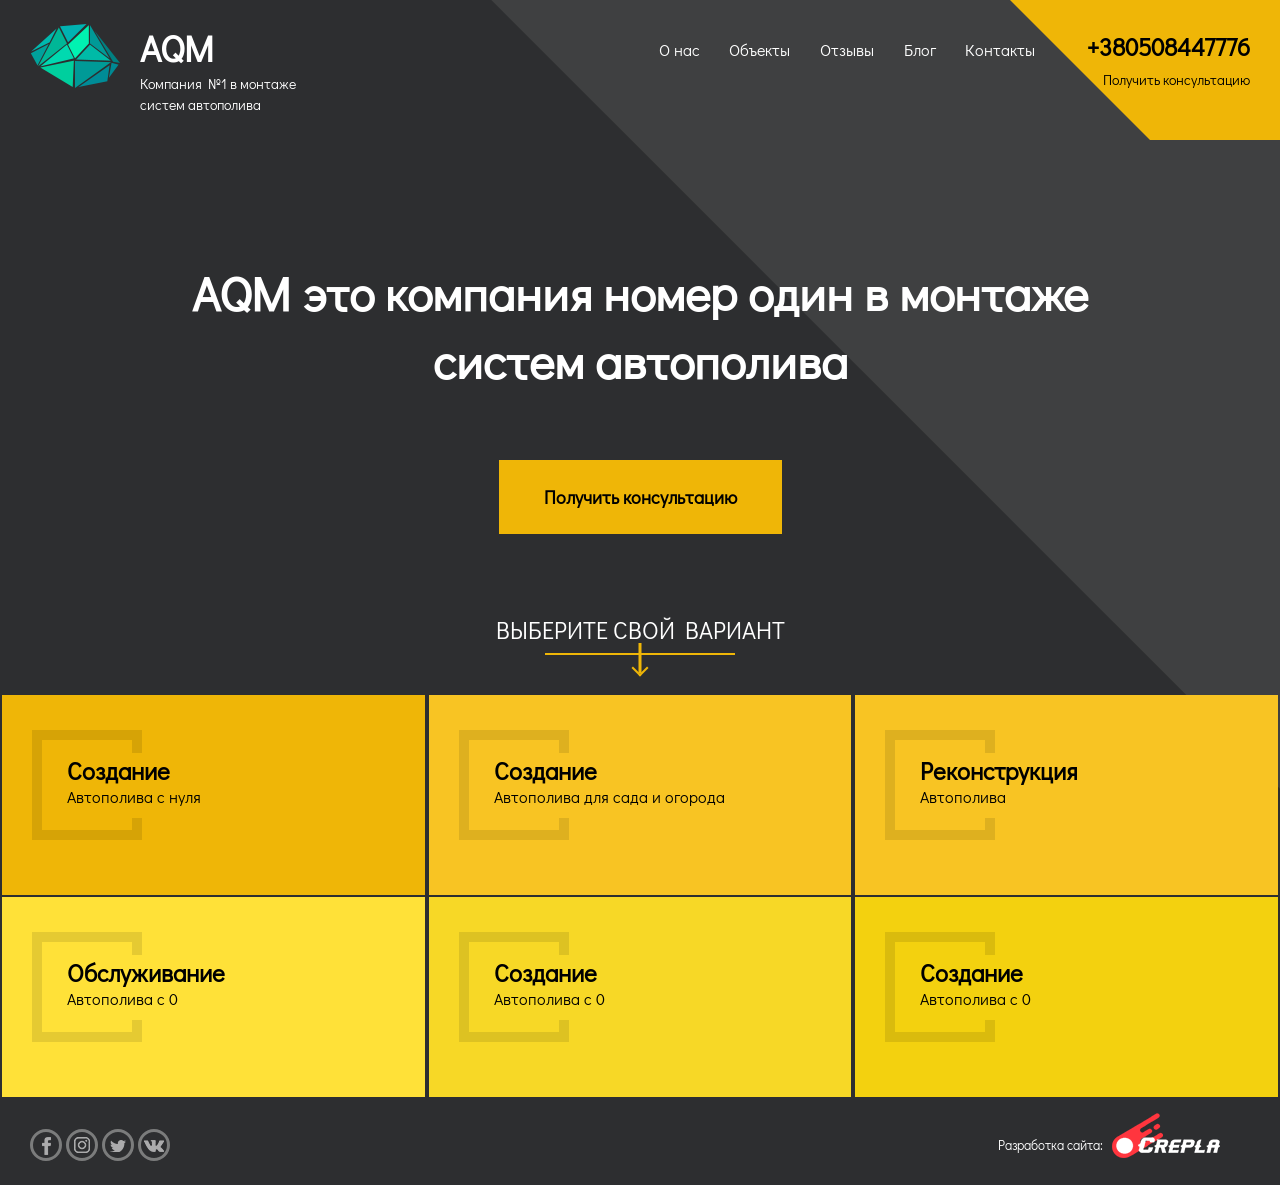
==== commit 0806750b: "day progress" ====
--- a/index.html
+++ b/index.html
@@ -50,18 +50,19 @@
 			</div>
 		</header>
 
-		<!-- <div class="consult_modal">
+		<div class="consult_modal hide">
 			<div class="modal_wrapper">
+			<div class="figure10"></div>
 				<form action="#">
 					<h1>Закажите консультацию</h1>
-					<span>Для получения кунсультации<br> и обсуждения проекта</span>
+					<p>Для получения кунсультации<br> и обсуждения проекта</p>
 					<input type="text" placeholder="Марк Васильевич">
 					<input type="text" placeholder="+380508447777">
 					<input type="submit" value="Оставить завяку">
 				</form>
 				<div class="close_modal"></div>
 			</div>
-		</div>  -->
+		</div> 
 
 
 		<div class="wrapper_main">
@@ -76,7 +77,7 @@
 			<div class="variants">
 				<ul>
 					<li>
-						<a href="#">
+						<a href="services.html">
 							<div class="variant">
 								<span>Создание</span>
 								<span>Автополива с нуля</span>
@@ -84,7 +85,7 @@
 						</a>
 					</li>
 					<li>
-						<a href="#">
+						<a href="services.html">
 							<div class="variant">
 								<span>Создание</span>
 								<span>Автополива для сада и огорода</span>
@@ -92,7 +93,7 @@
 						</a>
 					</li>
 					<li>
-						<a href="#">
+						<a href="services.html">
 							<div class="variant">
 								<span>Реконструкция</span>
 								<span>Автополива</span>
@@ -100,7 +101,7 @@
 						</a>
 					</li>
 					<li>
-						<a href="#">
+						<a href="services.html">
 							<div class="variant">
 								<span>Обслуживание</span>
 								<span>Автополива с 0</span>
@@ -108,7 +109,7 @@
 						</a>
 					</li>
 					<li>
-						<a href="#">
+						<a href="services.html">
 							<div class="variant">
 								<span>Создание</span>
 								<span>Автополива с 0</span>
@@ -116,7 +117,7 @@
 						</a>
 					</li>
 					<li>
-						<a href="#">
+						<a href="services.html">
 							<div class="variant">
 								<span>Создание</span>
 								<span>Автополива с 0</span>
--- a/css/style.min.css
+++ b/css/style.min.css
@@ -1 +1 @@
-@charset "UTF-8";*,body,html{margin:0;padding:0}body{background-color:#2d2e30;font-family:'Didact Gothic',sans-serif}*{box-sizing:border-box;background-repeat:no-repeat}.figure_wrapper{position:relative;width:100%;height:100%;margin:0 auto;overflow:hidden}.figure_wrapper .figure1{position:absolute;z-index:-1;top:-3500px;left:50%;width:5000px;height:5000px;background-color:#3f4041;transform:rotate(-45deg) translateX(-80px)}.figure_wrapper .figure2,.figure_wrapper .figure3{position:absolute;z-index:-1;background-color:#efb607}.figure_wrapper .figure2{right:-240px;transform:skew(45deg) translateX(540px);top:-6px;width:1000px;height:147px}.figure_wrapper .figure3{top:-3500px;left:50%;width:5000px;height:5000px;transform:rotate(-45deg) translateX(-80px)}.figure_wrapper .figure4{left:50%;width:5000px;height:5000px;transform:skew(-30deg) translateX(-28%)}.figure_wrapper .figure4,.figure_wrapper .figure5,.figure_wrapper .figure6{position:absolute;z-index:-1;background-color:#efb607}.figure_wrapper .figure5{left:50%;top:-6px;width:4000px;height:4000px}.figure_wrapper .figure6{top:-250px;right:-1500px;width:2000px;height:2000px;transform:rotate(45deg)}.figure_wrapper .figure7{position:absolute;z-index:1;top:-6px;right:-1300px;width:1000px;height:1147px;background-color:#efb607;transform:skew(45deg)}.figure_wrapper .figure8{position:absolute;z-index:0;left:-4500px;width:4000px;height:4000px;background-color:#232323;transform:rotate(45deg) translatey(-20%)}.figure_wrapper .figure9{position:absolute;z-index:0;right:-1850px;width:1000px;height:1147px;background-color:#efb607;transform:rotate(45deg) translatey(100%)}h1,h2,h3,h4,h5,h6,p,ul{margin:0;padding:0;list-style-type:none}h1,h2,h3,h4,h5,h6{font-family:'Didact Gothic';font-weight:700}a:active,a:hover,a:link,a:visited{text-decoration:none;color:#000}.header .header_right nav,.menu_inline li{display:inline-block}.button,button{cursor:pointer;margin:0;outline:none}.clearfix::after{content:'';display:block;clear:both}.wrapper{width:100%;max-width:1324px;padding:0 20px;margin:0 auto;min-height:calc(100vh - 265px)}.wrapper_about{max-width:1200px;margin:0 auto}.wrapper_main{width:100%;margin:0 auto;min-height:calc(100vh - 265px)}.wrapper_services,.wrapper_wide{padding:0 30px;margin:0 auto;min-height:calc(100vh - 255px)}.wrapper_services{max-width:1248px;padding:0 20px}.sidebar{float:right;display:inline-block;width:31%;max-width:400px}.block{border-radius:5px;background-color:#fff;overflow:hidden}.block_full_news{background-color:#fff;box-shadow:0 0 10px rgba(0,0,0,.1)}.breadcrumbs{margin-left:20px}.breadcrumbs ul{margin-bottom:20px}.breadcrumbs ul li{position:relative;padding-right:25px;font-size:14px;color:#999}.breadcrumbs ul li::after{content:'';position:absolute;right:8px;top:30px;width:6px;height:6px;border-top:1px solid #f0f0f0;border-right:1px solid #f0f0f0;transform:rotate(45deg)}.breadcrumbs ul li:last-child::after{display:none}.breadcrumbs ul li a{font-size:14px;color:#666;line-height:65px;text-decoration:underline}.header{width:100%;margin:-1px auto 45px}.header .logo{float:left;width:330px;padding-left:140px;margin-top:25px;color:#fff;background-image:url(../img/logo.png);background-position:30px 0}.header .logo h1{font-size:36px}.about .help .numbers .progress span,.header .logo span{font-size:14px}.header .logo_black{color:#000}.header .header_right{float:right}.bottom_menu select,.header .header_right .menu_text{display:none}.header .header_right nav ul{z-index:10;display:inline-block;padding-right:35px}.header .header_right nav ul .menu_active{padding-top:31px;border-top:14px solid #efb607}.header .header_right nav ul .menu_active_black{padding-top:31px;border-top:14px solid #000}.header .header_right nav ul li{padding:0 1vw;padding-top:45px;padding-bottom:45px;margin-top:-5px;font-size:16px}.header .header_right nav ul li:hover{cursor:pointer;font-weight:700}.header .header_right nav ul li:hover a{border-bottom:1px dashed #fff}.header .header_right nav ul li a{color:#fff}.header .header_right .header_phone{position:relative;z-index:2;display:inline-block;padding-right:30px;margin-top:20px}.header .header_right .header_phone .phone{display:block;margin-bottom:8px;font-family:'Didact Gothic';font-weight:700;font-size:24px}.header .header_right .header_phone .text{float:right;font-size:14px}.header .header_right .header_phone .text:hover,.header .header_right_black_menu nav ul li:hover a{border-bottom:1px dashed #000}.header .header_right_black_menu nav ul li a{color:#000}.consult_modal{position:absolute;z-index:5;top:0;width:100vw;height:100vh;background-color:rgba(0,0,0,.8)}.consult_modal .modal_wrapper{position:absolute;top:50%;left:50%;width:900px;height:400px;padding:90px 40px 55px 30px;background-color:#fff;transform:translate(-50%,-50%)}.consult_modal .modal_wrapper h1{width:330px;margin-bottom:15px;font-size:36px;line-height:38px;text-transform:uppercase;font-weight:700}.consult_modal .modal_wrapper span{color:#666}.consult_modal .modal_wrapper form input[type=text]{position:absolute;width:394px;height:52px;padding-left:124px;border:1px solid #e3e3e3;outline:none}.consult_modal .modal_wrapper form input[type=text]:before{content:'';position:absolute;left:100px;width:1px;height:26px;background-color:#ccc;border:10px solid red}.consult_modal .modal_wrapper form input[type=text]:nth-of-type(1){top:90px;right:40px}.consult_modal .modal_wrapper form input[type=text]:nth-of-type(2){top:160px;right:40px}.consult_modal .modal_wrapper form input[type=submit]{position:absolute;left:50%;bottom:54px;width:244px;height:52px;border:2px solid #000;background-color:transparent;transform:translatex(-50%)}.footer{width:100%;height:82px;padding:0 30px 20px;margin:0 auto}.footer .social{float:left;margin-top:30px;margin-bottom:20px}.footer .social .social_sprite{display:inline-block;width:32px;height:32px;border:3px solid #7b7c7c;border-radius:50%;background-image:url(../img/social_sprite.png)}.footer .social .social_sprite:hover{border:3px solid #fff}.footer .social .social_sprite_black{border:3px solid #000;background-image:url(../img/social_sprite_black.png)}.footer .social .social_sprite_black:hover{border:3px solid #7b7c7c}.footer .social .fb{background-position:9px 5px}.footer .social .inst{background-position:-33px 5px}.footer .social .tw{background-position:-73px 5px}.footer .social .vk{background-position:-112px 5px}.footer .made_by{float:right;width:270px;height:60px;margin:14px auto 0;text-align:center}.footer .made_by span{vertical-align:middle;font-size:13px;color:#fff}.footer .made_by .manufacturer{display:inline-block;vertical-align:middle;width:120px;height:63px;margin-left:5px;background-image:url(../img/crepla.png)}.footer .made_by_black span{color:#000}.footer .made_by_black .manufacturer{background-image:url(../img/crepla_black.png)}.caption{position:relative;padding-top:100px;margin-bottom:50px}.caption h1{width:90%;max-width:1000px;margin:0 auto 65px;font-size:48px;line-height:68px;color:#fff}.caption button{padding:25px 45px;margin-bottom:80px;border:none;outline:none;font-family:'Didact Gothic';font-weight:700;font-size:18px;background-color:#efb607}.caption span{position:relative;display:block;font-size:24px;text-transform:uppercase;color:#fff}.caption .figures,.caption .figures::after{position:absolute;left:50%;transform:translateX(-50%)}.caption .figures{bottom:-10px;border-bottom:2px solid #efb607;width:190px;height:1px}.caption .figures::before{content:'';position:absolute;top:9px;left:50%;width:10px;height:10px;transform:translateX(-50%) rotate(45deg);border-right:2px solid #efb607;border-bottom:2px solid #efb607}.caption .figures::after{content:'';top:-10px;width:3px;height:30px;background-color:#efb607}.caption,.caption h1,.variants ul{text-align:center}.variants ul li{width:33%;display:inline-block;margin-bottom:2px;text-align:left}.variants ul li:first-child{background-color:#efb607}.variants ul li:nth-of-type(2),.variants ul li:nth-of-type(3){background-color:#f8c423}.variants ul li:nth-of-type(4){background-color:#ffe138}.variants ul li:nth-of-type(5){background-color:#f7d826}.variants ul li:last-child{background-color:#f3d10f}.variants ul li a .variant{position:relative;height:200px;padding:60px 30px 60px 65px}.variants ul li a .variant::before{content:'';position:absolute;top:35px;left:30px;width:110px;height:110px;background-image:url(../img/figure_variants.png)}.variants ul li a .variant span{display:block;font-size:16px}.variants ul li a .variant span:nth-of-type(1){font-family:'Didact Gothic';font-weight:700;font-size:24px}.gallery{vertical-align:top;padding-left:50px}.gallery .screen_slider{position:relative;margin-left:10px}.gallery .screen_slider .screen_slider_points{position:absolute;top:10px;left:0}.gallery .screen_slider .screen_slider_points li{position:relative;width:5px;height:5px;margin-bottom:2.5vw;cursor:pointer;background-color:#4d4d4d}.gallery .screen_slider .screen_slider_points li:after{content:'';position:absolute;top:5px;left:2px;width:1px;height:2.5vw;background-color:#4d4d4d}.gallery .screen_slider .screen_slider_points li .active_screen{position:absolute;z-index:1;top:-15px;left:-21px;width:42px;height:30px;background-image:url(../img/logo.png);background-size:100%;background-color:transparent}.gallery .screen_slider .slider{display:inline-block;width:64%;margin-left:3%}.gallery .screen_slider .slider .slide{position:relative;margin-bottom:15px}.gallery .screen_slider .slider .slide .slide_separator{position:absolute;left:24%;height:100%;width:2px;background-color:#fff}.gallery .screen_slider .slider .slide .slide_separator::before{content:'до';position:absolute;top:25px;left:-65px;width:65px;height:30px;background-color:#fff;text-align:center}.gallery .screen_slider .slider .slide .slide_separator::after{content:'после';position:absolute;top:25px;width:65px;height:30px;background-color:#fff;text-align:center}.facebook img,.gallery .screen_slider .slider .previews .slide_preview img,.gallery .screen_slider .slider .slide img,.google img,.importance .utility .slider .slide img,.news_all .news img,.reviews .video img,.videos .video img{width:100%}.gallery .screen_slider .slider .previews .slide_preview{width:13%;display:inline-block;margin-right:.55vw}.gallery .screen_slider .slider .previews .slide_preview:last-child{margin-right:0}.gallery .screen_slider .slider .previews .slide_preview_active{background-color:#fff}.gallery .screen_slider .slider .previews .slide_preview_active img{opacity:.5}.gallery .screen_slider .slide_description{float:right;position:relative;vertical-align:top;display:inline-block;width:29%;height:40vw;margin-right:30px;padding:30px 25px 25px;background-color:#fff;color:#333;overflow:hidden}.gallery .screen_slider .slide_description .description_scroll{position:absolute;top:100px;right:13px;height:330px;width:1px;background-color:#efb607}.gallery .screen_slider .slide_description h2{font-size:24px;margin-bottom:30px;text-transform:uppercase}.gallery .screen_slider .slide_description ul li{position:relative;padding-left:20px;margin-bottom:10px;line-height:25px;font-size:14px}.gallery .screen_slider .slide_description ul li::before{content:'';position:absolute;left:0;top:9px;width:7px;height:7px;background-color:#efb607}.gallery .screen_slider .slide_description button{position:absolute;right:25px;bottom:25px;width:80%;max-width:248px;height:53px;border:1px solid #0e0e0e;background-color:#fff;font-family:'Didact Gothic';font-weight:700}.reviews{width:100%;margin-bottom:-55px;text-align:center}.reviews h2{margin-bottom:85px;font-size:30px;color:#fff;text-align:center}.reviews .video{position:relative;display:inline-block;width:30%;margin-right:3%;margin-bottom:55px}.about .help .numbers .progress:nth-of-type(3),.reviews .video:nth-of-type(3n){margin-right:0}.about .woman .woman_text,.reviews .video button{position:absolute;top:50%;left:50%;transform:translate(-50%,-50%)}.reviews .video button{width:4vw;height:4vw;background-color:transparent;border:none}.about{background-color:#fff}.about .woman{position:relative;width:100%;height:500px;background-image:url(../img/woman.png);background-position:50% 0;color:#fff}.about .woman .woman_text{font-size:24px;line-height:38px;text-align:center}.about .help h2,.about .woman .woman_text h2{margin-bottom:10px;text-align:center;text-transform:uppercase}.about .help h2{position:relative;font-size:24px;margin-top:40px;margin-bottom:50px}.about .help h2::after{content:'';position:absolute;left:50%;bottom:-25px;transform:translate(-50%);width:150px;height:5px;background-color:#efb607}.about .help p{width:100%;max-width:1040px;padding:0 20px;margin:0 auto 60px;text-align:center;font-size:14px;line-height:22px}.about .help .numbers{width:810px;margin:0 auto 50px;text-align:center}.about .help .numbers .progress{display:inline-block;width:180px;margin-right:100px;text-align:center;vertical-align:top}.about .help .numbers .progress .number{font-family:'Didact Gothic';font-weight:700;font-size:30px;line-height:52px}.about .help .about{padding:20px}.about .help .about img{float:left;margin-right:20px;max-width:100%}.about .help .about p{max-width:1200px;padding:0;text-align:left}.contact{float:left;width:40%;min-width:400px;color:#fff}.contact h2{margin-bottom:40px;font-size:30px;text-transform:uppercase}.contact form label{font-size:14px;color:#ccc;line-height:32px}.contact form input{width:100%;height:50px;padding:20px;margin-top:5px;margin-bottom:10px;font-size:14px;outline:none}.contact form input::-webkit-input-placeholder,.contact form textarea::-webkit-input-placeholder{color:#333}.contact form input::-moz-placeholder,.contact form textarea::-moz-placeholder{color:#333}.contact form input:-ms-input-placeholder,.contact form textarea:-ms-input-placeholder{color:#333}.contact form input::placeholder,.contact form textarea::placeholder{color:#333}.contact form textarea{width:100%;height:127px;margin-top:5px;padding:20px;outline:none;resize:none}.contact form .button{width:174px;height:56px;margin-top:25px;border:none;outline:none;background-color:#efb607}.address,.address_services{float:right;width:390px;height:380px;margin-top:80px;padding:30px 20px;background-color:#fff;font-size:18px}.address .address_element{height:45px;padding-left:70px;margin-bottom:40px;background-image:url(../img/addredd_sprite.png)}.address .timetable{background-position:0 -85px}.address .email{background-position:0 -168px}.address .phone{background-position:0 -255px}.address_services{margin-top:-70px}.address_services .address_element{padding-left:70px;margin-bottom:40px;height:45px;background-image:url(../img/addredd_sprite.png)}.address_services .timetable{background-position:0 -85px}.address_services .email{background-position:0 -168px}.address_services .phone{background-position:0 -255px}.laying{position:relative;z-index:-1;width:100%;height:34.2vw;margin:0 auto;background-image:url(../img/big_sprite.jpg);background-position:50% 0;background-size:100%;color:#fff}.laying h1,.videos{width:100%;text-align:center}.laying h1{position:absolute;left:50%;top:50%;transform:translate(-50%,-50%);max-width:940px;font-size:40px;line-height:52px}.importance{position:relative;color:#fff}.importance h2,.videos h2{font-size:30px;text-transform:uppercase;text-align:center}.importance h2{padding:0 20px;margin:70px 0}.importance .utility{margin-bottom:50px}.importance .utility h3{position:relative;font-size:24px;text-transform:uppercase;line-height:38px;margin-bottom:40px}.importance .utility h3::after{content:'';position:absolute;bottom:-15px;left:0;width:130px;height:6px;background-color:#efcc07}.importance .utility .slider{float:left;position:relative;width:400px;height:auto;margin-right:30px;margin-bottom:20px}.importance .utility .slider .arrow{position:absolute;bottom:-25px;width:55px;height:55px;background-color:#efb607;cursor:pointer}.importance .utility .slider .arrow::after{content:'';position:absolute;width:15px;height:15px;border-top:1px solid #2c2201;border-left:1px solid #2c2201}.importance .utility .slider .left_arrow{left:15px}.importance .utility .slider .left_arrow::after{top:20px;left:20px;transform:rotate(-45deg)}.importance .utility .slider .right_arrow{right:15px}.importance .utility .slider .right_arrow::after{top:20px;right:24px;transform:rotate(135deg)}.importance .utility p{line-height:22px}.videos{margin-bottom:60px}.videos h2{margin:50px;color:#fff}.videos .video{position:relative;display:inline-block;width:30.5%;margin-right:3%}.bottom_menu .opened_menu .opened_menu_news:last-child,.request form input[type=text]:last-child,.videos .video:last-child{margin-right:0}.videos .video button{position:absolute;left:50%;top:50%;width:50px;height:50px;transform:translate(-50%,-50%);background-color:transparent;border:none}.request,.request form{width:100%;text-align:center}.request{height:380px;margin:0 auto;padding-top:90px;background-color:#efb607;padding-bottom:0}.request .wrapper{max-width:1120px;padding:0 20px}.map h2,.request h2{font-size:30px;text-transform:uppercase}.request h2{margin-bottom:50px}.request form{max-width:1100px}.request form input[type=text]{width:30%;height:55px;padding:20px;margin-bottom:35px;margin-right:7px;outline:none}.request form .button{min-width:260px;padding:20px;border:3px solid #000;font-size:18px;background-color:transparent}.map{padding-top:75px;margin-bottom:-100px}.map h2{margin-top:10px;color:#fff;line-height:43px}.map .address{margin-top:-95px}.bottom_menu{width:100%;max-width:1284px;margin-bottom:30px;box-shadow:0 0 10px rgba(0,0,0,.1)}.bottom_menu ul{padding-left:28px}.bottom_menu ul li{padding:0 20px;height:60px;line-height:60px;cursor:pointer}.bottom_menu .opened_menu .bottom_menu ul li:hover,.bottom_menu .opened_menu .side_menu ul li:hover,.bottom_menu ul li:hover{background-color:#f7f7f7}.bottom_menu ul li a{font-family:'Didact Gothic';font-weight:700;font-size:14px}.bottom_menu .opened_menu{position:absolute;z-index:1;top:143px;width:100%;height:375px;background-color:#fff;box-shadow:0 0 20px rgba(0,0,0,.2);border-radius:5px;vertical-align:top}.bottom_menu .opened_menu .bottom_menu{margin-bottom:0;border-bottom:1px solid #f2f2f2;box-shadow:none}.bottom_menu .opened_menu .side_menu{display:inline-block;width:235px;margin-right:40px;vertical-align:top}.bottom_menu .opened_menu .side_menu ul{padding-left:0}.bottom_menu .opened_menu .side_menu ul li{height:50px;border-bottom:1px solid #f2f2f2;line-height:50px;cursor:pointer}.bottom_menu .opened_menu .opened_menu_news{display:inline-block;width:320px;height:254px;margin:25px 10px 25px 0;font-size:14px}.bottom_menu .opened_menu .opened_menu_news img{margin-bottom:5px}.bottom_menu .opened_menu .opened_menu_news h3{font-size:14px;line-height:22px;margin-bottom:15px}.bottom_menu .opened_menu .opened_menu_news .date,.content .search form,.search_bar .search form{position:relative}.bottom_menu .opened_menu .opened_menu_news .date img,.full_news .full_news_text .underheader .calendar img{position:absolute}.bottom_menu .opened_menu .opened_menu_news .date span{padding-left:25px}.bottom_menu .closed{display:none}.content{float:left;display:inline-block;width:67.5%;max-width:864px;vertical-align:top}.content .search{display:none;margin-bottom:30px}.content .search form input[type=text]{width:100%;height:60px}.content .search form input[type=submit]{position:absolute;z-index:1;top:0;right:0;width:50px;height:60px;border:none;background-color:#fff;background-image:url(../img/search_button.png);background-position:50%;outline:none;cursor:pointer}.slider{position:relative;margin-bottom:45px}.slider .slider_text{position:absolute;bottom:70px;width:100%;min-height:140px;padding:35px 30px 30px;background-color:rgba(0,0,0,.7);color:#fff}.slider .slider_text h2{width:450px;font-size:22px;line-height:24px;margin-bottom:14px}.slider .slider_text span{font-size:14px;line-height:24px}.slider .bullets ul{position:absolute;bottom:30px;left:50%;transform:translateX(-50%)}.slider .bullets ul li{display:inline-block;width:12px;height:12px;border:2px solid #fff;border-radius:6px;cursor:pointer}.slider .bullets .active_bullet{background-color:#fff}.news_all{width:100%;text-align:justify}.news_all .news{position:relative;display:inline-block;width:49%;max-width:422px;margin-bottom:20px}.news_all .news:last-child{float:right}.news_all .news .news_text{min-height:200px;padding:20px;line-height:22px}.news_all .news .news_text .news_header{text-decoration:none;margin-top:0;padding-bottom:0}.news_all .news .news_text h3{font-size:16px;margin-bottom:10px;margin-top:-5px;height:45px}.news_all .news .news_text p{font-size:14px;color:#666}.news_all .news .news_text .date{width:100px;margin-top:13px;padding-left:35px;background-image:url(../img/calendar.png);background-position:0 2px}.news_all .news .news_text .date span,.subscribe span{font-size:14px}.news_all .news .news_text a{float:right;text-decoration:underline;font-size:14px;color:#333;margin-top:-25px}.pages{text-align:center;margin-bottom:20px}.pages ul li{display:inline-block;color:#fff;cursor:pointer}.pages ul .page{display:inline-block;width:40px;height:40px;background-color:#fff;color:#666;text-align:center;line-height:40px}.pages ul .page_arrow{width:80px}.best .sidebar_slider .sidebar_slider_text .bullets ul .active,.pages ul .active{background-color:#efb607}.search{position:relative}.search form input{width:360px;padding-left:16px;border:none;line-height:50px;outline:none}.search form button{position:absolute;top:1px;right:0;width:40px;height:51px;border:none;background-color:#fff;background-image:url(../img/search_button.png);background-position:12px 19px;cursor:pointer;outline:none}.search,.sidebar_news{margin-bottom:20px}.sidebar_news .switch{background-color:#f3f3f3}.sidebar_news .switch button{width:50%;height:50px;border:none;border-top-left-radius:5px;border-top-right-radius:5px;font-size:14px;outline:none}.sidebar_news .switch button:nth-of-type(2){margin-left:-1.5%}.sidebar_news .switch .active_button{background-color:#fff;font-family:'Didact Gothic';font-weight:700}.sidebar_news .fresh_news .one_news{position:relative;min-height:96px;padding:16px 20px 20px 84px;border-bottom:1px solid #f0f0f0;line-height:20px}.sidebar_news .fresh_news .one_news img{position:absolute;top:20px;left:20px}.sidebar_news .fresh_news .one_news h3{font-size:14px;color:#333}.sidebar_news .fresh_news .one_news span{font-size:12px;color:#666}.subscribe{padding:20px;margin-bottom:20px}.subscribe h4{font-size:18px;line-height:22px;margin-bottom:25px}.subscribe form{margin-top:10px}.subscribe form input{width:64%;height:45px;padding-left:15px;margin-right:5px;border:none;border-radius:5px;background-color:#f2f2f2;outline:none}.subscribe form input:placeholder{color:#000}.prev_next a,.subscribe form button{font-family:'Didact Gothic';font-weight:700}.subscribe form button{float:right;width:33.3%;height:45px;background-color:#efb607;border:none;border-radius:5px;outline:none}.best{min-height:423px}.best h4{padding-left:20px;line-height:67px}.best .sidebar_slider .sidebar_slider_text{position:relative;padding:20px 20px 60px}.best .sidebar_slider .sidebar_slider_text .rating ul{margin-top:-5px;margin-bottom:20px}.best .sidebar_slider .sidebar_slider_text .rating ul li{display:inline-block;margin-right:-2px}.best .sidebar_slider .sidebar_slider_text a{position:absolute;top:15px;right:20px;color:#333;text-decoration:underline}.best .sidebar_slider .sidebar_slider_text h5{margin:0 auto;width:100%;text-align:center;line-height:22px}.best .sidebar_slider .sidebar_slider_text .bullets{position:absolute;bottom:20px;left:50%;transform:translateX(-50%)}.best .sidebar_slider .sidebar_slider_text .bullets ul li{display:inline-block;width:12px;height:12px;border-radius:6px;background-color:#f2f2f2;cursor:pointer}.best,.google,.share h3{margin-bottom:20px}.full_news .big_sprite,.recommend .recommend_news_all .recommend_news img{width:100%}.full_news .full_news_text h2{font-size:22px;padding-right:20px;padding-left:20px;margin-top:20px;margin-bottom:20px;color:#333}.full_news .full_news_text .underheader{position:relative;padding-left:20px;margin-bottom:20px}.full_news .full_news_text .underheader .calendar{display:inline-block}.full_news .full_news_text .underheader .calendar span{padding-left:35px}.full_news .full_news_text .underheader a{margin-left:35px;text-decoration:underline}.full_news .full_news_text .underheader .rating{position:absolute;right:20px;display:inline-block}.full_news .full_news_text .underheader .rating img{margin-right:-2px}.full_news .article{padding:20px 20px 30px}.full_news .article p{font-size:14px;line-height:22px}.full_news .article h4{font-size:16px;margin-top:26px;margin-bottom:26px}.full_news .article span{margin-top:20px;font-family:'Didact Gothic';font-style:italic;color:#666;font-size:14px}.full_news .article span a{color:#666;text-decoration:underline}.prev_next{margin:25px 0}.prev_next a{color:#666}.prev_next .next,.prev_next .prev{position:relative;display:inline-block;border-bottom:1px solid #666;cursor:pointer}.prev_next .next::after,.prev_next .next::before,.prev_next .prev::after,.prev_next .prev::before{content:'';position:absolute;width:4px;height:4px;border-top:1px solid #666;border-right:1px solid #666}.prev_next .prev{padding-left:15px}.prev_next .prev::after,.prev_next .prev::before{top:8px;left:0;transform:rotate(-135deg)}.prev_next .prev::after{left:5px}.prev_next .next{float:right;padding-right:15px}.prev_next .next::after,.prev_next .next::before{top:8px;right:5px;transform:rotate(45deg)}.prev_next .next::after{right:0}.disqus{padding:20px}.disqus img{width:100%;max-width:828px}.recommend,.share{padding:25px 20px;margin-bottom:20px}.share h3{font-size:20px}.share img{width:100%;max-width:650px}.recommend h3{margin-bottom:35px}.recommend .recommend_news_all{display:flex}.recommend .recommend_news_all .recommend_news{justify-content:space-between;margin-right:21px;border:1px solid #e2e2e2}.recommend .recommend_news_all .recommend_news:last-child{margin-right:0}.recommend .recommend_news_all .recommend_news h5{width:90%;margin:20px auto;font-family:'Didact Gothic';font-size:14px;line-height:22px;text-align:center}.disqus{margin-bottom:80px}.search_bar{width:100%;margin-bottom:20px;padding:20px;background-color:#fff;font-size:14px}.search_bar .breadcrumbs{margin-left:0}.search_bar h2{margin-bottom:25px}.search_bar .search{position:relative;z-index:1;margin-bottom:100px}.search_bar .search form input[type=text]{width:100%;height:60px;border:1px solid #e2e2e2}.search_bar .search form input[type=submit]{position:relative;width:60px;height:60px;border:1px solid red}@media (min-width:1600px){.header .logo{background-position:2vw .2vw;width:20.5vw;padding-left:8.75vw;background-size:5.75vw}.header .logo h1{font-size:2.25vw}.header .logo span{font-size:.85vw}.header .header_right nav{margin-top:-8px}.header .header_right nav ul{padding-right:3vw}.header .header_right nav ul .menu_active,.header .header_right nav ul .menu_active_black{padding-top:2.3vw;padding-bottom:3vw;margin-top:0;border-top:.5vw solid #efb607;font-size:1vw}.header .header_right nav ul .menu_active_black{border-top:.5vw solid #000}.header .header_right nav ul li{padding-top:3vw;padding-bottom:3vw;margin-top:0;font-size:1vw}.caption span,.header .header_right .header_phone .phone{font-size:1.5vw}.footer .made_by span,.header .header_right .header_phone .text{font-size:.85vw}.footer .social .social_sprite{width:2vw;height:2vw}.footer .made_by{width:18vw}.footer .made_by .manufacturer{width:7.5vw;height:3.5vw;background-size:100%}.caption{margin-bottom:3vw}.caption h1{width:65%;max-width:4000px;font-size:3vw;line-height:4.2vw}.caption button{padding:1.5vw 2.5vw;font-size:1.1vw}.caption .figures{bottom:-.6vw;width:12vw}.caption .figures::before{top:.5vw;width:.5vw;height:.5vw}.caption .figures::after{height:1.5vw}.variants ul li a .variant{height:12.5vw;padding:4vw}.variants ul li a .variant::before{top:2.5vw;left:2vw;width:7vw;height:7vw;background-size:100%}.variants ul li a .variant span{font-size:1vw}.variants ul li a .variant span:nth-of-type(1){font-size:1.5vw}.gallery .screen_slider .slide_description{height:40vw;margin-right:1.9vw;padding:1.9vw 1.5vw 1.5vw}.gallery .screen_slider .slide_description h2{font-size:1.5vw;margin-bottom:1.9vw}.gallery .screen_slider .slide_description ul li{margin-bottom:.6vw;padding-left:1.3vw;font-size:.88vw;line-height:1.5vw}.gallery .screen_slider .slide_description ul li::before{width:.4vw;height:.4vw}.gallery .screen_slider .slide_description button{right:1.6vw;bottom:1.6vw;width:15.5vw;max-width:10000px;height:3.3vw;font-size:.84vw}.contact h2{font-size:1.85vw}.contact form label{font-size:.9vw;line-height:2vw}.contact form input{padding:1.5vw;font-size:.9vw}.contact form textarea{height:8vw;padding:1.5vw}.contact form textarea::-webkit-input-placeholder{font-size:.9vw}.contact form textarea::-moz-placeholder{font-size:.9vw}.contact form textarea:-ms-input-placeholder{font-size:.9vw}.contact form textarea::placeholder{font-size:.9vw}.contact form .button{width:11vw;height:3.5vw}.address{width:24.5vw;height:24vw;font-size:1.1vw}.address .address_element{padding-left:4.5vw;margin-bottom:2.6vw;height:2.7vw}}@media (max-width:1000px){.header .logo{display:none}.header .header_right .show_menu{position:absolute;left:40px;top:40px;width:40px;height:40px;cursor:pointer}.header .header_right .show_menu .menu_line{width:40px;height:5px;margin-bottom:12px;background-color:#fff}.header .header_right .hide_menu{position:absolute;z-index:11;top:30px;left:20px;width:50px;height:50px;cursor:pointer}.header .header_right .hide_menu:after,.header .header_right .hide_menu:before{content:'';position:absolute;left:-5px;height:5px;width:60px;background-color:#fff}.header .header_right .hide_menu:before{top:22.5px;transform:rotate(45deg)}.header .header_right .hide_menu:after{bottom:22.5px;transform:rotate(-45deg)}.header .header_right .menu_text{display:block;position:absolute;top:10px;right:30px;width:180px;color:#fff;text-align:right}.header .header_right .menu_text h1{font-size:36px}.header .header_right .menu_text span{font-size:14px}.header .header_right nav{position:absolute;z-index:10;top:0;left:0;width:100%;height:100vh;min-height:425px;background-color:rgba(0,0,0,.9)}.header .header_right nav ul{width:100%;padding-top:120px;padding-right:0}.header .header_right nav ul li{display:block;float:left;width:100%;padding-top:20px;padding-bottom:20px;padding-left:15vw;padding-right:15vw;margin:0;text-align:center}.header .header_right nav ul li:hover{padding-top:20px;border:none;background-color:#efb607}.header .header_right nav ul li:hover a{color:#000;border-bottom:none}.header .header_right .hide{display:none}.header .header_right .header_phone{margin-top:32px}.header .header_right_black_menu nav ul li:hover a{color:#fff}.variants ul li{width:49.5%}.gallery{padding-left:0}.gallery .screen_slider .screen_slider_points{display:none}.about .help .numbers,.address,.contact,.contact form,.gallery .screen_slider .slider,.map h2,.request form .button,.request form input[type=text],.reviews .video,.slider .slider_text h2,.slider img{width:100%}.gallery .screen_slider .slider .slide .slide_separator{left:22%}.gallery .screen_slider .slider .slide img{width:93%}.bottom_menu ul,.gallery .screen_slider .slider .previews .slide_preview{display:none}.reviews .video button{width:10vw;height:10vw}.about .help .numbers .progress{width:30%;min-width:200px;height:100px;margin-right:0}.address_services{width:100%;margin-top:50px}.laying{height:550px;background-size:auto}.importance .utility .slider{float:none;width:100%;height:auto;margin-bottom:40px}.importance .utility p{text-align:center}.videos .video{width:90%;margin:0 0 40px}.news_all .news .news_text h3,.request{height:auto}.bottom_menu select{display:block;width:100%;height:60px;padding:10px;border:none;outline:none}.bottom_menu .opened_menu{display:none}.content{width:100%;max-width:none}.content .search{display:block}.slider{padding-bottom:135px}.slider .slider_text{bottom:0;background-color:rgba(0,0,0,.9)}.slider .bullets ul{bottom:150px}.news_all .news{width:100%;max-width:none}.news_all .news .news_text{min-height:100px}.best,.facebook,.google,.search,.sidebar_news,.subscribe{display:none}.recommend .recommend_news_all{display:block}.recommend .recommend_news_all .recommend_news{width:100%;margin:0 0 20px}}@media (max-width:330px){.header .header_right .header_phone .phone{font-size:20px}}@media (max-width:500px){.footer .social{width:100%;margin-bottom:10px;text-align:center}.footer .made_by{top:100px;width:100%;text-align:center}.footer .made_by span{display:none}}@media (max-width:700px){.variants ul li{width:100%}}@media (max-width:750px){.about .help .about img{width:100%;margin-bottom:20px}}@media (max-width:430px){.full_news .full_news_text .underheader{margin-bottom:50px}.full_news .full_news_text .underheader .rating{left:20px;bottom:-40px}}+@charset "UTF-8";*,body,html{margin:0;padding:0}body{background-color:#2d2e30;font-family:'Didact Gothic',sans-serif}*{box-sizing:border-box;background-repeat:no-repeat}.figure_wrapper{position:relative;width:100%;height:100%;margin:0 auto;overflow:hidden}.figure_wrapper .figure1{position:absolute;z-index:-1;top:-3500px;left:50%;width:5000px;height:5000px;background-color:#3f4041;transform:rotate(-45deg) translateX(-80px)}.figure_wrapper .figure2,.figure_wrapper .figure3{position:absolute;z-index:-1;background-color:#efb607}.figure_wrapper .figure2{right:-80px;transform:skew(45deg);width:280px;height:140px}.figure_wrapper .figure3{top:-3500px;left:50%;width:5000px;height:5000px;transform:rotate(-45deg) translateX(-80px)}.figure_wrapper .figure4{left:50%;width:5000px;height:5000px;transform:skew(-30deg) translateX(-28%)}.figure_wrapper .figure4,.figure_wrapper .figure5,.figure_wrapper .figure6{position:absolute;z-index:-1;background-color:#efb607}.figure_wrapper .figure5{left:50%;top:-6px;width:4000px;height:4000px}.figure_wrapper .figure6{top:-250px;right:-1500px;width:2000px;height:2000px;transform:rotate(45deg)}.figure_wrapper .figure7{position:absolute;z-index:1;right:-135px;width:270px;height:270px;background-color:#efb607;transform:skew(45deg)}.figure_wrapper .figure8{position:absolute;z-index:0;left:-4500px;width:4000px;height:4000px;background-color:#232323;transform:rotate(45deg) translatey(-20%)}.figure_wrapper .figure9{position:absolute;z-index:0;right:-1850px;width:1000px;height:1147px;background-color:#efb607;transform:rotate(45deg) translatey(100%)}.figure_wrapper .figure10{position:absolute;z-index:-1;left:-4%;width:2000px;height:2000px;background-color:#efb607;transform:rotate(45deg)}h1,h2,h3,h4,h5,h6,p,ul{margin:0;padding:0;list-style-type:none}h1,h2,h3,h4,h5,h6{font-family:'Didact Gothic';font-weight:700}a:active,a:hover,a:link,a:visited{text-decoration:none;color:#000}.header .header_right nav,.menu_inline li{display:inline-block}.button,button{cursor:pointer;margin:0;outline:none}.clearfix::after{content:'';display:block;clear:both}.wrapper{width:100%;max-width:1324px;padding:0 20px;margin:0 auto;min-height:calc(100vh - 265px)}.wrapper_about{max-width:1200px;margin:0 auto}.wrapper_main{width:100%;margin:0 auto;min-height:calc(100vh - 265px)}.wrapper_services,.wrapper_wide{padding:0 30px;margin:0 auto;min-height:calc(100vh - 255px)}.wrapper_services{max-width:1248px;padding:0 20px}.sidebar{float:right;display:inline-block;width:31%;max-width:400px}.block{border-radius:5px;background-color:#fff;overflow:hidden}.block_full_news{background-color:#fff;box-shadow:0 0 10px rgba(0,0,0,.1)}.breadcrumbs{margin-left:20px}.breadcrumbs ul{margin-bottom:20px}.breadcrumbs ul li{position:relative;padding-right:25px;font-size:14px;color:#999}.breadcrumbs ul li::after{content:'';position:absolute;right:8px;top:30px;width:6px;height:6px;border-top:1px solid #f0f0f0;border-right:1px solid #f0f0f0;transform:rotate(45deg)}.breadcrumbs ul li:last-child::after{display:none}.breadcrumbs ul li a{font-size:14px;color:#666;line-height:65px;text-decoration:underline}.header{width:100%;margin:-1px auto 45px}.header .logo{float:left;width:330px;padding-left:140px;margin-top:25px;color:#fff;background-image:url(../img/logo.png);background-position:30px 0}.header .logo h1{font-size:36px}.about .help .numbers .progress span,.header .logo span{font-size:14px}.header .logo_black{color:#000}.header .header_right{float:right}.header .header_right .menu_text{display:none}.header .header_right nav ul{z-index:10;display:inline-block;padding-right:35px}.header .header_right nav ul .menu_active{padding-top:31px;border-top:14px solid #efb607}.header .header_right nav ul .menu_active_black{padding-top:31px;border-top:14px solid #000}.header .header_right nav ul li{padding:0 1vw;padding-top:45px;padding-bottom:45px;margin-top:-5px;font-size:16px}.header .header_right nav ul li:hover{cursor:pointer;font-weight:700}.header .header_right nav ul li:hover a{border-bottom:1px dashed #fff}.header .header_right nav ul li a{color:#fff}.header .header_right .header_phone{position:relative;z-index:2;display:inline-block;padding-right:30px;margin-top:20px}.header .header_right .header_phone .phone{display:block;margin-bottom:8px;font-family:'Didact Gothic';font-weight:700;font-size:24px}.header .header_right .header_phone .text{float:right;font-size:14px}.header .header_right .header_phone .text:hover,.header .header_right_black_menu nav ul li:hover a{border-bottom:1px dashed #000}.header .header_right_black_menu nav ul li a{color:#000}.consult_modal{position:fixed;z-index:10;top:0;width:100vw;height:100vh;background-color:rgba(0,0,0,.8)}.consult_modal .modal_wrapper{position:absolute;top:50%;left:50%;width:900px;height:400px;padding:90px 40px 55px 30px;background-color:#fff;transform:translate(-50%,-50%);overflow:hidden}.consult_modal .modal_wrapper h1{width:330px;margin-bottom:15px;font-size:36px;line-height:38px;text-transform:uppercase;font-weight:700}.consult_modal .modal_wrapper p{color:#666}.consult_modal .modal_wrapper form::after,.consult_modal .modal_wrapper form::before{content:'Ваше имя:';position:absolute;z-index:10;right:329px;bottom:269px;width:103px;height:23px;padding-top:3px;border-right:1px solid #ccc;text-align:center;font-size:14px}.consult_modal .modal_wrapper form::after{content:'Телефон:';bottom:201px}.consult_modal .modal_wrapper form input[type=text]{position:absolute;width:394px;height:52px;padding-left:124px;border:1px solid #e3e3e3;outline:none}.consult_modal .modal_wrapper form input[type=text]:nth-of-type(1){right:40px;bottom:256px}.consult_modal .modal_wrapper form input[type=text]:nth-of-type(2){right:40px;bottom:188px}.consult_modal .modal_wrapper form input[type=text]::-webkit-input-placeholder{color:#000;font-size:14px;font-weight:700}.consult_modal .modal_wrapper form input[type=text]::-moz-placeholder{color:#000;font-size:14px;font-weight:700}.consult_modal .modal_wrapper form input[type=text]:-ms-input-placeholder{color:#000;font-size:14px;font-weight:700}.consult_modal .modal_wrapper form input[type=text]::placeholder{color:#000;font-size:14px;font-weight:700}.consult_modal .modal_wrapper form input[type=submit]{position:absolute;left:50%;bottom:54px;width:244px;height:52px;border:2px solid #000;background-color:transparent;transform:translatex(-50%);cursor:pointer;font-weight:700}.bottom_menu select,.hide{display:none}.footer{width:100%;height:82px;padding:0 30px 20px;margin:0 auto}.footer .social{float:left;margin-top:30px;margin-bottom:20px}.footer .social .social_sprite{display:inline-block;width:32px;height:32px;border:3px solid #7b7c7c;border-radius:50%;background-image:url(../img/social_sprite.png)}.footer .social .social_sprite:hover{border:3px solid #fff}.footer .social .social_sprite_black{border:3px solid #000;background-image:url(../img/social_sprite_black.png)}.footer .social .social_sprite_black:hover{border:3px solid #7b7c7c}.footer .social .fb{background-position:9px 5px}.footer .social .inst{background-position:-33px 5px}.footer .social .tw{background-position:-73px 5px}.footer .social .vk{background-position:-112px 5px}.footer .made_by{float:right;width:270px;height:60px;margin:14px auto 0;text-align:center}.footer .made_by span{vertical-align:middle;font-size:13px;color:#fff}.footer .made_by .manufacturer{display:inline-block;vertical-align:middle;width:120px;height:63px;margin-left:5px;background-image:url(../img/crepla.png)}.footer .made_by_black span{color:#000}.footer .made_by_black .manufacturer{background-image:url(../img/crepla_black.png)}.caption{position:relative;padding-top:100px;margin-bottom:50px}.caption h1{width:90%;max-width:1000px;margin:0 auto 65px;font-size:48px;line-height:68px;color:#fff}.caption button{padding:25px 45px;margin-bottom:80px;border:none;outline:none;font-family:'Didact Gothic';font-weight:700;font-size:18px;background-color:#efb607}.caption span{position:relative;display:block;font-size:24px;text-transform:uppercase;color:#fff}.caption .figures,.caption .figures::after{position:absolute;left:50%;transform:translateX(-50%)}.caption .figures{bottom:-10px;border-bottom:2px solid #efb607;width:190px;height:1px}.caption .figures::before{content:'';position:absolute;top:9px;left:50%;width:10px;height:10px;transform:translateX(-50%) rotate(45deg);border-right:2px solid #efb607;border-bottom:2px solid #efb607}.caption .figures::after{content:'';top:-10px;width:3px;height:30px;background-color:#efb607}.caption,.caption h1,.variants ul{text-align:center}.variants ul li{width:33%;display:inline-block;margin-bottom:2px;text-align:left}.variants ul li:first-child{background-color:#efb607}.variants ul li:nth-of-type(2),.variants ul li:nth-of-type(3){background-color:#f8c423}.variants ul li:nth-of-type(4){background-color:#ffe138}.variants ul li:nth-of-type(5){background-color:#f7d826}.variants ul li:last-child{background-color:#f3d10f}.variants ul li a .variant{position:relative;height:200px;padding:60px 30px 60px 65px}.variants ul li a .variant::before{content:'';position:absolute;top:35px;left:30px;width:110px;height:110px;background-image:url(../img/figure_variants.png)}.variants ul li a .variant span{display:block;font-size:16px}.variants ul li a .variant span:nth-of-type(1){font-family:'Didact Gothic';font-weight:700;font-size:24px}.gallery{vertical-align:top;padding-left:50px}.gallery .screen_slider{position:relative;margin-left:10px}.gallery .screen_slider .screen_slider_points{position:absolute;top:10px;left:0}.gallery .screen_slider .screen_slider_points li{position:relative;width:5px;height:5px;margin-bottom:2.5vw;cursor:pointer;background-color:#4d4d4d}.gallery .screen_slider .screen_slider_points li:after{content:'';position:absolute;top:5px;left:2px;width:1px;height:2.5vw;background-color:#4d4d4d}.gallery .screen_slider .screen_slider_points li .active_screen{position:absolute;z-index:1;top:-15px;left:-21px;width:42px;height:30px;background-image:url(../img/logo.png);background-size:100%;background-color:transparent}.gallery .screen_slider .slider{display:inline-block;width:64%;margin-left:3%}.gallery .screen_slider .slider .slide{position:relative;margin-bottom:15px}.gallery .screen_slider .slider .slide .slide_separator{position:absolute;left:24%;height:100%;width:2px;background-color:#fff}.gallery .screen_slider .slider .slide .slide_separator::before{content:'до';position:absolute;top:25px;left:-65px;width:65px;height:30px;background-color:#fff;text-align:center}.gallery .screen_slider .slider .slide .slide_separator::after{content:'после';position:absolute;top:25px;width:65px;height:30px;background-color:#fff;text-align:center}.facebook img,.gallery .screen_slider .slider .previews .slide_preview img,.gallery .screen_slider .slider .slide img,.google img,.importance .utility .slider .slide img,.news_all .news img,.reviews .video img,.videos .video img{width:100%}.gallery .screen_slider .slider .previews .slide_preview{width:13%;display:inline-block;margin-right:.55vw}.gallery .screen_slider .slider .previews .slide_preview:last-child{margin-right:0}.gallery .screen_slider .slider .previews .slide_preview_active{background-color:#fff}.gallery .screen_slider .slider .previews .slide_preview_active img{opacity:.5}.gallery .screen_slider .slide_description{float:right;position:relative;vertical-align:top;display:inline-block;width:29%;height:40vw;margin-right:30px;padding:30px 25px 25px;background-color:#fff;color:#333;overflow:hidden}.gallery .screen_slider .slide_description .description_scroll{position:absolute;top:100px;right:13px;height:330px;width:1px;background-color:#efb607}.gallery .screen_slider .slide_description h2{font-size:24px;margin-bottom:30px;text-transform:uppercase}.gallery .screen_slider .slide_description ul li{position:relative;padding-left:20px;margin-bottom:10px;line-height:25px;font-size:14px}.gallery .screen_slider .slide_description ul li::before{content:'';position:absolute;left:0;top:9px;width:7px;height:7px;background-color:#efb607}.gallery .screen_slider .slide_description button{position:absolute;right:25px;bottom:25px;width:80%;max-width:248px;height:53px;border:1px solid #0e0e0e;background-color:#fff;font-family:'Didact Gothic';font-weight:700}.reviews{width:100%;margin-bottom:-55px;text-align:center}.reviews h2{margin-bottom:85px;font-size:30px;color:#fff;text-align:center}.reviews .video{position:relative;display:inline-block;width:30%;margin-right:3%;margin-bottom:55px}.about .help .numbers .progress:nth-of-type(3),.reviews .video:nth-of-type(3n){margin-right:0}.about .woman .woman_text,.reviews .video button{position:absolute;top:50%;left:50%;transform:translate(-50%,-50%)}.reviews .video button{width:4vw;height:4vw;background-color:transparent;border:none}.about{background-color:#fff}.about .woman{position:relative;width:100%;height:500px;background-image:url(../img/woman.png);background-position:50% 0;color:#fff}.about .woman .woman_text{font-size:24px;line-height:38px;text-align:center}.about .help h2,.about .woman .woman_text h2{margin-bottom:10px;text-align:center;text-transform:uppercase}.about .help h2{position:relative;font-size:24px;margin-top:40px;margin-bottom:50px}.about .help h2::after{content:'';position:absolute;left:50%;bottom:-25px;transform:translate(-50%);width:150px;height:5px;background-color:#efb607}.about .help p{width:100%;max-width:1040px;padding:0 20px;margin:0 auto 60px;text-align:center;font-size:14px;line-height:22px}.about .help .numbers{width:810px;margin:0 auto 50px;text-align:center}.about .help .numbers .progress{display:inline-block;width:180px;margin-right:100px;text-align:center;vertical-align:top}.about .help .numbers .progress .number{font-family:'Didact Gothic';font-weight:700;font-size:30px;line-height:52px}.about .help .about{padding:20px}.about .help .about img{float:left;margin-right:20px;max-width:100%}.about .help .about p{max-width:1200px;padding:0;text-align:left}.contact{float:left;width:40%;min-width:400px;color:#fff}.contact h2{margin-bottom:40px;font-size:30px;text-transform:uppercase}.contact form label{font-size:14px;color:#ccc;line-height:32px}.contact form input{width:100%;height:50px;padding:20px;margin-top:5px;margin-bottom:10px;font-size:14px;outline:none}.contact form input[type=submit]{border:1px solid #2d2e30}.contact form input::-webkit-input-placeholder,.contact form textarea::-webkit-input-placeholder{color:#333}.contact form input::-moz-placeholder,.contact form textarea::-moz-placeholder{color:#333}.contact form input:-ms-input-placeholder,.contact form textarea:-ms-input-placeholder{color:#333}.contact form input::placeholder,.contact form textarea::placeholder{color:#333}.contact form textarea{width:100%;height:127px;margin-top:5px;padding:20px;outline:none;resize:none}.contact form .button{width:174px;height:56px;margin-top:25px;border:none;outline:none;background-color:#efb607}.address,.address_services{float:right;width:390px;height:380px;margin-top:80px;padding:30px 20px;background-color:#fff;font-size:18px}.address .address_element{height:45px;padding-left:70px;margin-bottom:40px;background-image:url(../img/addredd_sprite.png)}.address .timetable{background-position:0 -85px}.address .email{background-position:0 -168px}.address .phone{background-position:0 -255px}.address_services{margin-top:-70px}.address_services .address_element{padding-left:70px;margin-bottom:40px;height:45px;background-image:url(../img/addredd_sprite.png)}.address_services .timetable{background-position:0 -85px}.address_services .email{background-position:0 -168px}.address_services .phone{background-position:0 -255px}.laying{position:relative;z-index:-1;width:100%;height:34.2vw;margin:0 auto;background-image:url(../img/big_sprite.jpg);background-position:50% 0;background-size:100%;color:#fff}.laying h1,.videos{width:100%;text-align:center}.laying h1{position:absolute;left:50%;top:50%;transform:translate(-50%,-50%);max-width:940px;font-size:40px;line-height:52px}.importance{position:relative;color:#fff}.importance h2,.videos h2{font-size:30px;text-transform:uppercase;text-align:center}.importance h2{padding:0 20px;margin:70px 0}.importance .utility{margin-bottom:50px}.importance .utility h3{position:relative;font-size:24px;text-transform:uppercase;line-height:38px;margin-bottom:40px}.importance .utility h3::after{content:'';position:absolute;bottom:-15px;left:0;width:130px;height:6px;background-color:#efcc07}.importance .utility .slider{float:left;position:relative;width:400px;height:auto;margin-right:30px;margin-bottom:20px}.importance .utility .slider .arrow{position:absolute;bottom:-25px;width:55px;height:55px;background-color:#efb607;cursor:pointer}.importance .utility .slider .arrow::after{content:'';position:absolute;width:15px;height:15px;border-top:1px solid #2c2201;border-left:1px solid #2c2201}.importance .utility .slider .left_arrow{left:15px}.importance .utility .slider .left_arrow::after{top:20px;left:20px;transform:rotate(-45deg)}.importance .utility .slider .right_arrow{right:15px}.importance .utility .slider .right_arrow::after{top:20px;right:24px;transform:rotate(135deg)}.importance .utility p{line-height:22px}.videos{margin-bottom:60px}.videos h2{margin:50px;color:#fff}.videos .video{position:relative;display:inline-block;width:30.5%;margin-right:3%}.bottom_menu .opened_menu .opened_menu_news:last-child,.request form input[type=text]:last-child,.videos .video:last-child{margin-right:0}.videos .video button{position:absolute;left:50%;top:50%;width:50px;height:50px;transform:translate(-50%,-50%);background-color:transparent;border:none}.request,.request form{width:100%;text-align:center}.request{height:380px;margin:0 auto;padding-top:90px;background-color:#efb607;padding-bottom:0}.request .wrapper{max-width:1120px;padding:0 20px}.map h2,.request h2{font-size:30px;text-transform:uppercase}.request h2{margin-bottom:50px}.request form{max-width:1100px}.request form input[type=text]{width:30%;height:55px;padding:20px;margin-bottom:35px;margin-right:7px;outline:none}.request form .button{min-width:260px;padding:20px;border:3px solid #000;font-size:18px;background-color:transparent}.map{padding-top:75px;padding-bottom:200px;margin-bottom:-100px}.map h2{margin-top:10px;color:#fff;line-height:43px}.map .address{margin-top:-95px}.bottom_menu{width:100%;max-width:1284px;margin-bottom:30px;box-shadow:0 0 10px rgba(0,0,0,.1)}.bottom_menu ul{padding-left:28px}.bottom_menu ul li{padding:0 20px;height:60px;line-height:60px;cursor:pointer}.bottom_menu .opened_menu .bottom_menu ul li:hover,.bottom_menu .opened_menu .side_menu ul li:hover,.bottom_menu ul li:hover{background-color:#f7f7f7}.bottom_menu ul li a{font-family:'Didact Gothic';font-weight:700;font-size:14px}.bottom_menu .opened_menu{position:absolute;z-index:1;top:143px;width:100%;height:375px;background-color:#fff;box-shadow:0 0 20px rgba(0,0,0,.2);border-radius:5px;vertical-align:top}.bottom_menu .opened_menu .bottom_menu{margin-bottom:0;border-bottom:1px solid #f2f2f2;box-shadow:none}.bottom_menu .opened_menu .side_menu{display:inline-block;width:235px;margin-right:40px;vertical-align:top}.bottom_menu .opened_menu .side_menu ul{padding-left:0}.bottom_menu .opened_menu .side_menu ul li{height:50px;border-bottom:1px solid #f2f2f2;line-height:50px;cursor:pointer}.bottom_menu .opened_menu .opened_menu_news{display:inline-block;width:320px;height:254px;margin:25px 10px 25px 0;font-size:14px}.bottom_menu .opened_menu .opened_menu_news img{margin-bottom:5px}.bottom_menu .opened_menu .opened_menu_news h3{font-size:14px;line-height:22px;margin-bottom:15px}.bottom_menu .opened_menu .opened_menu_news .date,.content .search form{position:relative}.bottom_menu .opened_menu .opened_menu_news .date img,.full_news .full_news_text .underheader .calendar img{position:absolute}.bottom_menu .opened_menu .opened_menu_news .date span{padding-left:25px}.bottom_menu .closed{display:none}.content{float:left;display:inline-block;width:67.5%;max-width:864px;vertical-align:top}.content .search{display:none;margin-bottom:30px}.content .search form input[type=text]{width:100%;height:60px;outline:none}.content .search form input[type=submit]{position:absolute;z-index:1;top:0;right:0;width:50px;height:60px;border:none;background-color:#fff;background-image:url(../img/search_button.png);background-position:50%;outline:none;cursor:pointer}.search_mobile{display:none}.search_mobile form,.slider{position:relative;margin-bottom:30px}.search_mobile form input[type=text]{width:100%;height:60px;padding-left:20px;border:none;outline:none;border-radius:5px}.search_mobile form input[type=submit]{position:absolute;z-index:1;top:0;right:0;width:50px;height:60px;border:none;border-radius:5px;background-color:#fff;background-image:url(../img/search_button.png);background-position:50%;outline:none;cursor:pointer}.slider{margin-bottom:45px}.slider .slider_text{position:absolute;bottom:70px;width:100%;min-height:140px;padding:35px 30px 30px;background-color:rgba(0,0,0,.7);color:#fff}.slider .slider_text h2{width:450px;font-size:22px;line-height:24px;margin-bottom:14px}.slider .slider_text span{font-size:14px;line-height:24px}.slider .bullets ul{position:absolute;bottom:30px;left:50%;transform:translateX(-50%)}.slider .bullets ul li{display:inline-block;width:12px;height:12px;border:2px solid #fff;border-radius:6px;cursor:pointer}.slider .bullets .active_bullet{background-color:#fff}.news_all{width:100%;text-align:justify}.news_all .news{position:relative;display:inline-block;width:49%;max-width:422px;margin-bottom:20px}.news_all .news:last-child{float:right}.news_all .news .news_text{min-height:200px;padding:20px;line-height:22px}.news_all .news .news_text .news_header{text-decoration:none;margin-top:0;padding-bottom:0}.news_all .news .news_text h3{font-size:16px;margin-bottom:10px;margin-top:-5px;height:45px}.news_all .news .news_text p{font-size:14px;color:#666}.news_all .news .news_text .date{width:100px;margin-top:13px;padding-left:35px;background-image:url(../img/calendar.png);background-position:0 2px}.news_all .news .news_text .date span,.subscribe span{font-size:14px}.news_all .news .news_text a{float:right;text-decoration:underline;font-size:14px;color:#333;margin-top:-25px}.pages{text-align:center;margin-bottom:20px}.pages ul li{display:inline-block;color:#fff;cursor:pointer}.pages ul .page{display:inline-block;width:40px;height:40px;background-color:#fff;color:#666;text-align:center;line-height:40px}.pages ul .page_arrow{width:80px}.best .sidebar_slider .sidebar_slider_text .bullets ul .active,.pages ul .active{background-color:#efb607}.search{height:60px}.search,.search form,.search_bar .search form{position:relative}.search form input[type=text]{width:100%;height:60px;padding-left:20px;border:1px solid #e2e2e2;outline:none}.search form input[type=submit]{position:absolute;top:1px;right:1px;width:58px;height:58px;border:none;background-image:url(../img/search_button.png);background-position:50%;background-color:transparent;cursor:pointer;outline:none}.search,.sidebar_news{margin-bottom:20px}.sidebar_news .switch{background-color:#f3f3f3}.sidebar_news .switch button{width:50%;height:50px;border:none;border-top-left-radius:5px;border-top-right-radius:5px;font-size:14px;outline:none}.sidebar_news .switch button:nth-of-type(2){margin-left:-1.5%}.sidebar_news .switch .active_button{background-color:#fff;font-family:'Didact Gothic';font-weight:700}.sidebar_news .fresh_news .one_news{position:relative;min-height:96px;padding:16px 20px 20px 84px;border-bottom:1px solid #f0f0f0;line-height:20px}.sidebar_news .fresh_news .one_news img{position:absolute;top:20px;left:20px}.sidebar_news .fresh_news .one_news h3{font-size:14px;color:#333}.sidebar_news .fresh_news .one_news span{font-size:12px;color:#666}.subscribe{padding:20px;margin-bottom:20px}.subscribe h4{font-size:18px;line-height:22px;margin-bottom:25px}.subscribe form{margin-top:10px}.subscribe form input{width:64%;height:45px;padding-left:15px;margin-right:5px;border:none;border-radius:5px;background-color:#f2f2f2;outline:none}.subscribe form input:placeholder{color:#000}.prev_next a,.subscribe form button{font-family:'Didact Gothic';font-weight:700}.subscribe form button{float:right;width:33.3%;height:45px;background-color:#efb607;border:none;border-radius:5px;outline:none}.best{min-height:423px}.best h4{padding-left:20px;line-height:67px}.best .sidebar_slider .sidebar_slider_text{position:relative;padding:20px 20px 60px}.best .sidebar_slider .sidebar_slider_text .rating ul{margin-top:-5px;margin-bottom:20px}.best .sidebar_slider .sidebar_slider_text .rating ul li{display:inline-block;margin-right:-2px}.best .sidebar_slider .sidebar_slider_text a{position:absolute;top:15px;right:20px;color:#333;text-decoration:underline}.best .sidebar_slider .sidebar_slider_text h5{margin:0 auto;width:100%;text-align:center;line-height:22px}.best .sidebar_slider .sidebar_slider_text .bullets{position:absolute;bottom:20px;left:50%;transform:translateX(-50%)}.best .sidebar_slider .sidebar_slider_text .bullets ul li{display:inline-block;width:12px;height:12px;border-radius:6px;background-color:#f2f2f2;cursor:pointer}.best,.google,.share h3{margin-bottom:20px}.full_news .big_sprite,.recommend .recommend_news_all .recommend_news img{width:100%}.full_news .full_news_text h2{font-size:22px;padding-right:20px;padding-left:20px;margin-top:20px;margin-bottom:20px;color:#333}.full_news .full_news_text .underheader{position:relative;padding-left:20px;margin-bottom:20px}.full_news .full_news_text .underheader .calendar{display:inline-block}.full_news .full_news_text .underheader .calendar span{padding-left:35px}.full_news .full_news_text .underheader a{margin-left:35px;text-decoration:underline}.full_news .full_news_text .underheader .rating{position:absolute;right:20px;display:inline-block}.full_news .full_news_text .underheader .rating img{margin-right:-2px}.full_news .article{padding:20px 20px 30px}.full_news .article p{font-size:14px;line-height:22px}.full_news .article h4{font-size:16px;margin-top:26px;margin-bottom:26px}.full_news .article span{margin-top:20px;font-family:'Didact Gothic';font-style:italic;color:#666;font-size:14px}.full_news .article span a{color:#666;text-decoration:underline}.prev_next{margin:25px 0}.prev_next a{color:#666}.prev_next .next,.prev_next .prev{position:relative;display:inline-block;border-bottom:1px solid #666;cursor:pointer}.prev_next .next::after,.prev_next .next::before,.prev_next .prev::after,.prev_next .prev::before{content:'';position:absolute;width:4px;height:4px;border-top:1px solid #666;border-right:1px solid #666}.prev_next .prev{padding-left:15px}.prev_next .prev::after,.prev_next .prev::before{top:8px;left:0;transform:rotate(-135deg)}.prev_next .prev::after{left:5px}.prev_next .next{float:right;padding-right:15px}.prev_next .next::after,.prev_next .next::before{top:8px;right:5px;transform:rotate(45deg)}.prev_next .next::after{right:0}.disqus{padding:20px}.disqus img{width:100%;max-width:828px}.recommend,.share{padding:25px 20px;margin-bottom:20px}.share h3{font-size:20px}.share img{width:100%;max-width:650px}.recommend h3{margin-bottom:35px}.recommend .recommend_news_all{display:flex}.recommend .recommend_news_all .recommend_news{justify-content:space-between;margin-right:21px;border:1px solid #e2e2e2}.recommend .recommend_news_all .recommend_news:last-child{margin-right:0}.recommend .recommend_news_all .recommend_news h5{width:90%;margin:20px auto;font-family:'Didact Gothic';font-size:14px;line-height:22px;text-align:center}.disqus{margin-bottom:80px}.search_bar{width:100%;margin-bottom:20px;padding:20px;background-color:#fff;font-size:14px}.search_bar .breadcrumbs{margin-left:0}.search_bar h2{margin-bottom:25px}.search_bar .search{position:relative;z-index:1;margin-bottom:20px}.search_bar .search form input[type=text]{width:100%;height:60px;border:1px solid #e2e2e2}.search_bar .search form input[type=submit]{position:absolute;top:1px;right:1px;width:58px;height:58px}@media (min-width:1600px){.figure_wrapper .figure2{right:-5.5vw;width:17.4vw;height:8.7vw}.figure_wrapper .figure7{right:-13vw;width:20vw;height:20vw}.header .logo{margin-top:1.5vw;background-position:2vw .2vw;width:20.5vw;padding-left:8.75vw;background-size:5.75vw}.header .logo h1{font-size:2.25vw}.header .logo span{font-size:.85vw}.header .header_right nav{margin-top:-8px}.header .header_right nav ul{padding-right:3vw}.header .header_right nav ul .menu_active,.header .header_right nav ul .menu_active_black{padding-top:2.3vw;padding-bottom:3vw;margin-top:0;border-top:.5vw solid #efb607;font-size:1vw}.header .header_right nav ul .menu_active_black{border-top:.5vw solid #000}.header .header_right nav ul li{padding-top:3vw;padding-bottom:3vw;margin-top:0;font-size:1vw}.caption span,.header .header_right .header_phone .phone{font-size:1.5vw}.footer .made_by span,.header .header_right .header_phone .text{font-size:.85vw}.footer{height:6vw}.footer .social{margin-top:2.1vw}.footer .social .social_sprite{width:2vw;height:2vw;background-size:8.45vw 1.1vw;border-width:.2vw}.footer .social .fb{background-position:.6vw .35vw}.footer .social .inst{background-position:-2vw .4vw}.footer .social .tw{background-position:-4.5vw .4vw}.footer .social .vk{background-position:-7vw .4vw}.footer .made_by{width:18vw;margin-top:1vw}.footer .made_by .manufacturer{width:7.5vw;height:3.5vw;background-size:100%}.caption{padding-top:6.5vw;margin-bottom:3vw}.caption h1{width:65%;max-width:4000px;margin-bottom:5vw;font-size:3vw;line-height:4.2vw}.caption button{padding:1.5vw 2.8vw;margin-bottom:5vw;font-size:1.1vw}.caption .figures{bottom:-.6vw;width:12vw}.caption .figures::before{top:.5vw;width:.5vw;height:.5vw}.caption .figures::after{height:1.5vw}.variants ul li a .variant{height:12.5vw;padding:4vw}.variants ul li a .variant::before{top:2.5vw;left:2vw;width:7vw;height:7vw;background-size:100%}.variants ul li a .variant span{font-size:1vw}.variants ul li a .variant span:nth-of-type(1){font-size:1.5vw}.gallery .screen_slider .slide_description{height:40vw;margin-right:1.9vw;padding:1.9vw 1.5vw 1.5vw}.gallery .screen_slider .slide_description h2{font-size:1.5vw;margin-bottom:1.9vw}.gallery .screen_slider .slide_description ul li{margin-bottom:.6vw;padding-left:1.3vw;font-size:.88vw;line-height:1.5vw}.gallery .screen_slider .slide_description ul li::before{width:.4vw;height:.4vw}.gallery .screen_slider .slide_description button{right:1.6vw;bottom:1.6vw;width:15.5vw;max-width:10000px;height:3.3vw;font-size:.84vw}.contact h2{font-size:1.85vw}.contact form label{font-size:.9vw;line-height:2vw}.contact form input{padding:1.5vw;font-size:.9vw}.contact form textarea{height:8vw;padding:1.5vw}.contact form textarea::-webkit-input-placeholder{font-size:.9vw}.contact form textarea::-moz-placeholder{font-size:.9vw}.contact form textarea:-ms-input-placeholder{font-size:.9vw}.contact form textarea::placeholder{font-size:.9vw}.contact form .button{width:11vw;height:3.5vw}.address{width:24.5vw;height:24vw;font-size:1.1vw}.address .address_element{padding-left:4.5vw;margin-bottom:2.6vw;height:2.7vw}}@media (max-width:1000px){.figure_wrapper .figure10{width:100%;height:100%;top:0;left:0;transform:none}.header .logo{display:none}.header .header_right .show_menu{position:absolute;left:40px;top:40px;width:40px;height:40px;cursor:pointer}.header .header_right .show_menu .menu_line{width:40px;height:5px;margin-bottom:12px;background-color:#fff}.header .header_right .show_menu .menu_line_black{background-color:#000}.header .header_right .hide_menu{position:absolute;z-index:11;top:30px;left:20px;width:50px;height:50px;cursor:pointer}.header .header_right .hide_menu::after,.header .header_right .hide_menu::before{content:'';position:absolute;left:-5px;height:5px;width:60px;background-color:#fff}.header .header_right .hide_menu::before{top:22.5px;transform:rotate(45deg)}.header .header_right .hide_menu::after{bottom:22.5px;transform:rotate(-45deg)}.header .header_right .menu_text{display:block;position:absolute;top:10px;right:30px;width:180px;color:#fff;text-align:right}.header .header_right .menu_text h1{font-size:36px}.header .header_right .menu_text span{font-size:14px}.header .header_right nav{position:absolute;z-index:10;top:0;left:0;width:100%;height:100vh;min-height:425px;background-color:rgba(0,0,0,.9)}.header .header_right nav ul{width:100%;padding-top:120px;padding-right:0}.header .header_right nav ul .menu_active{padding-top:20px;border:none}.header .header_right nav ul li{display:block;float:left;width:100%;padding-top:20px;padding-bottom:20px;padding-left:15vw;padding-right:15vw;margin:0;text-align:center}.header .header_right nav ul li:hover{padding-top:20px;border:none;background-color:#efb607}.header .header_right nav ul li:hover a{color:#000;border-bottom:none}.consult_modal .modal_wrapper form::after,.consult_modal .modal_wrapper form::before,.header .header_right .hide{display:none}.header .header_right .header_phone{margin-top:32px}.header .header_right_black_menu nav ul li:hover a{color:#fff}.consult_modal .modal_wrapper{width:90%;height:auto;min-height:450px;padding-top:50px;padding-right:0;padding-left:0}.consult_modal .modal_wrapper h1{width:90%;margin:0 auto 15px;text-align:center;font-size:24px}.consult_modal .modal_wrapper p{text-align:center;padding:0 5%;margin-bottom:250px;color:#000}.consult_modal .modal_wrapper form input[type=text]{width:90%;padding-left:0;text-align:center}.consult_modal .modal_wrapper form input[type=text]:nth-of-type(1){bottom:206px;right:50%;transform:translatex(50%)}.consult_modal .modal_wrapper form input[type=text]:nth-of-type(2){bottom:138px;right:50%;transform:translatex(50%)}.consult_modal .modal_wrapper form input[type=submit]{width:90%}.variants ul li{width:49.5%}.gallery{padding-left:0;text-align:center}.bottom_menu ul,.gallery .screen_slider .screen_slider_points,.gallery .screen_slider .slide_description .description_scroll,.gallery .screen_slider .slider .previews .slide_preview,.gallery .screen_slider .slider .slide .slide_separator::after,.gallery .screen_slider .slider .slide .slide_separator::before{display:none}.gallery .screen_slider .slider{width:95%;margin:0 auto;padding-bottom:0}.gallery .screen_slider .slide_description{float:none;width:95%;height:auto;margin:0 auto;border:1px solid #efb607}.gallery .screen_slider .slide_description ul{margin-bottom:70px}.gallery .screen_slider .slide_description ul li{text-align:left}.gallery .screen_slider .slide_description button{position:relative;width:100%;max-width:none;margin:0 25px}.reviews .video button{width:10vw;height:10vw}.about .help .numbers .progress{width:30%;min-width:200px;height:100px;margin-right:0}.contact{min-width:0}.about .help .numbers,.address,.contact,.contact form,.contact form input[type=submit],.map h2,.request form .button,.request form input[type=text],.reviews .video,.slider .slider_text h2,.slider img{width:100%}.address_services{width:100%;margin-top:50px}.laying{height:550px;background-size:auto}.importance .utility .slider{padding-bottom:0;float:none;width:100%;height:auto;margin-bottom:40px}.importance .utility p{text-align:center}.videos .video{width:90%;margin:0 0 40px}.news_all .news .news_text h3,.request{height:auto}.bottom_menu select{display:block;width:100%;height:60px;padding:10px;border:none;outline:none}.bottom_menu .opened_menu{display:none}.content{width:100%;max-width:none}.search_mobile{display:block}.slider{padding-bottom:135px}.slider .slider_text{bottom:0;background-color:rgba(0,0,0,.9)}.slider .bullets ul{bottom:150px}.news_all .news{width:100%;max-width:none}.news_all .news .news_text{min-height:100px}.best,.facebook,.google,.search,.sidebar_news,.subscribe{display:none}.recommend .recommend_news_all{display:block}.recommend .recommend_news_all .recommend_news{width:100%;margin:0 0 20px}.search_bar .search{margin-bottom:20px}}@media (max-width:330px){.header .header_right .header_phone .phone{font-size:20px}}@media (max-width:500px){.footer .social{width:100%;margin-bottom:10px;text-align:center}.footer .made_by{top:100px;width:100%;text-align:center}.footer .made_by span{display:none}}@media (max-width:700px){.variants ul li{width:100%}}@media (max-width:750px){.about .help .about img{width:100%;margin-bottom:20px}}@media (max-width:430px){.full_news .full_news_text .underheader{margin-bottom:50px}.full_news .full_news_text .underheader .rating{left:20px;bottom:-40px}}
